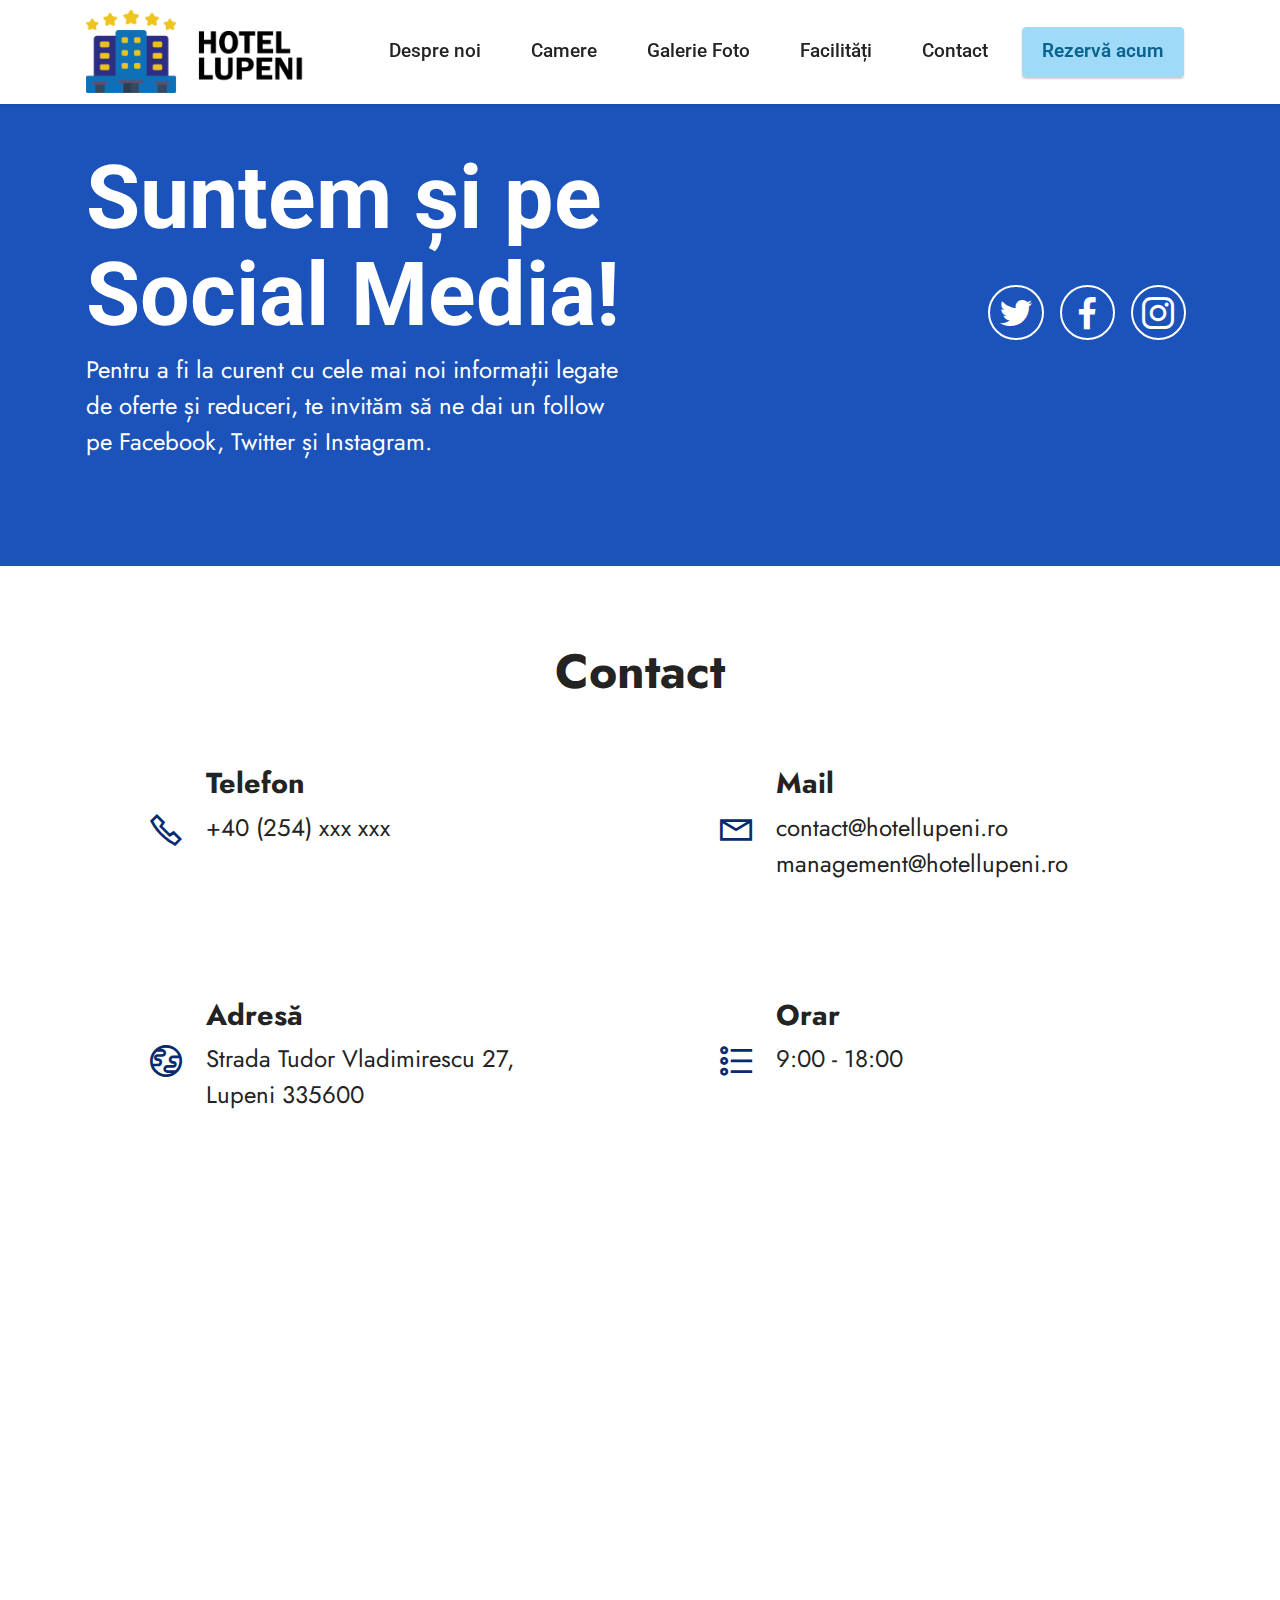
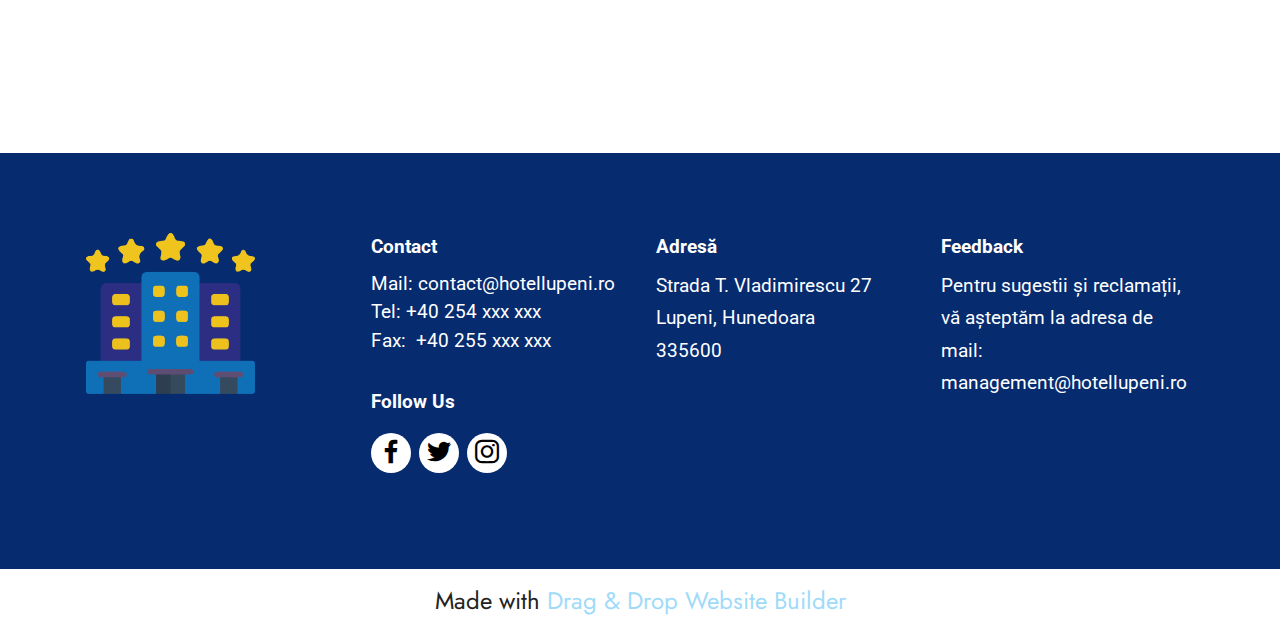
==== page1.html @ 16345720 "Hotel Lupeni" ====
<!DOCTYPE html>
<html  >
<head>
  <!-- Site made with Mobirise Website Builder v5.7.4, https://mobirise.com -->
  <meta charset="UTF-8">
  <meta http-equiv="X-UA-Compatible" content="IE=edge">
  <meta name="generator" content="Mobirise v5.7.4, mobirise.com">
  <meta name="viewport" content="width=device-width, initial-scale=1, minimum-scale=1">
  <link rel="shortcut icon" href="assets/images/logo-nav-532x198.png" type="image/x-icon">
  <meta name="description" content="">
  
  
  <title>Contact</title>
  <link rel="stylesheet" href="assets/web/assets/mobirise-icons2/mobirise2.css">
  <link rel="stylesheet" href="assets/bootstrap/css/bootstrap.min.css">
  <link rel="stylesheet" href="assets/bootstrap/css/bootstrap-grid.min.css">
  <link rel="stylesheet" href="assets/bootstrap/css/bootstrap-reboot.min.css">
  <link rel="stylesheet" href="assets/socicon/css/styles.css">
  <link rel="stylesheet" href="assets/dropdown/css/style.css">
  <link rel="stylesheet" href="assets/theme/css/style.css">
  <link rel="preload" href="https://fonts.googleapis.com/css?family=Roboto:100,100i,300,300i,400,400i,500,500i,700,700i,900,900i&display=swap" as="style" onload="this.onload=null;this.rel='stylesheet'">
  <noscript><link rel="stylesheet" href="https://fonts.googleapis.com/css?family=Roboto:100,100i,300,300i,400,400i,500,500i,700,700i,900,900i&display=swap"></noscript>
  <link rel="preload" href="https://fonts.googleapis.com/css?family=Jost:100,200,300,400,500,600,700,800,900,100i,200i,300i,400i,500i,600i,700i,800i,900i&display=swap" as="style" onload="this.onload=null;this.rel='stylesheet'">
  <noscript><link rel="stylesheet" href="https://fonts.googleapis.com/css?family=Jost:100,200,300,400,500,600,700,800,900,100i,200i,300i,400i,500i,600i,700i,800i,900i&display=swap"></noscript>
  <link rel="preload" as="style" href="assets/mobirise/css/mbr-additional.css"><link rel="stylesheet" href="assets/mobirise/css/mbr-additional.css" type="text/css">

  
  
  
</head>
<body>
  
  <section data-bs-version="5.1" class="menu menu2 cid-tsA7RsYovP" once="menu" id="menu2-1">
    
    <nav class="navbar navbar-dropdown navbar-fixed-top navbar-expand-lg">
        <div class="container">
            <div class="navbar-brand">
                <span class="navbar-logo">
                    <a href="index.html">
                        <img src="assets/images/logo-nav-532x198.png" alt="Logo Hotel Phoenix" style="height: 5.2rem;">
                    </a>
                </span>
                
            </div>
            <button class="navbar-toggler" type="button" data-toggle="collapse" data-bs-toggle="collapse" data-target="#navbarSupportedContent" data-bs-target="#navbarSupportedContent" aria-controls="navbarNavAltMarkup" aria-expanded="false" aria-label="Toggle navigation">
                <div class="hamburger">
                    <span></span>
                    <span></span>
                    <span></span>
                    <span></span>
                </div>
            </button>
            <div class="collapse navbar-collapse" id="navbarSupportedContent">
                <ul class="navbar-nav nav-dropdown" data-app-modern-menu="true"><li class="nav-item"><a class="nav-link link text-black text-primary display-4" href="page3.html">Despre noi</a></li><li class="nav-item"><a class="nav-link link text-black text-primary display-4" href="page2.html">Camere</a></li>
                    <li class="nav-item"><a class="nav-link link text-black text-primary display-4" href="page5.html">Galerie Foto</a></li><li class="nav-item"><a class="nav-link link text-black text-primary display-4" href="page4.html">Facilități</a></li>
                    <li class="nav-item"><a class="nav-link link text-black text-primary display-4" href="page1.html">Contact</a>
                    </li></ul>
                
                <div class="navbar-buttons mbr-section-btn"><a class="btn btn-primary display-4" href="https://mobiri.se">Rezervă acum</a></div>
            </div>
        </div>
    </nav>
</section>

<section data-bs-version="5.1" class="contacts4 cid-tsEct72moe" id="contacts4-v">

    

    
    

    <div class="container">
        <div class="row align-items-center justify-content-center">
            <div class="text-content col-12 col-md-6">
                <h2 class="mbr-section-title mbr-fonts-style display-1"><strong>Suntem și pe Social Media!</strong></h2>
                <p class="mbr-text mbr-fonts-style display-7">Pentru a fi la curent cu cele mai noi informații legate de oferte și reduceri, te invităm să ne dai un follow pe Facebook, Twitter și Instagram.<br></p>
            </div>
            <div class="icons d-flex align-items-center col-12 col-md-6 justify-content-end mt-md-0 mt-2 flex-wrap">
                <a href="https://twitter.com" target="_blank">
                    <span class="mbr-iconfont mbr-iconfont-social socicon-twitter socicon"></span>
                </a>
                <a href="https://www.facebook.com" target="_blank">
                    <span class="mbr-iconfont mbr-iconfont-social socicon-facebook socicon"></span>
                </a>
                <a href="https://www.youtube.com" target="_blank">
                    <span class="mbr-iconfont mbr-iconfont-social socicon-instagram socicon"></span>
                </a>
                
                
                
                
                
                
                
            </div>
        </div>
    </div>
    
</section>

<section data-bs-version="5.1" class="contacts2 cid-tsEcsVqYXH" id="contacts2-u">
    <!---->
    

    
    
    <div class="container">
        <div class="mbr-section-head">
            <h3 class="mbr-section-title mbr-fonts-style align-center mb-0 display-2">
                <strong>Contact</strong></h3>
            
        </div>
        <div class="row justify-content-center mt-4">
            <div class="card col-12 col-md-6">
                <div class="card-wrapper">
                    <div class="image-wrapper">
                        <span class="mbr-iconfont mobi-mbri-phone mobi-mbri" style="color: rgb(6, 43, 111); fill: rgb(6, 43, 111);"></span>
                    </div>
                    <div class="text-wrapper">
                        <h6 class="card-title mbr-fonts-style mb-1 display-5"><strong>Telefon&nbsp;</strong></h6>
                        <p class="mbr-text mbr-fonts-style display-7"><a href="tel:+40700000000" class="text-black">+40&nbsp;(254) xxx xxx</a></p>
                    </div>
                </div>
            </div>
            <div class="card col-12 col-md-6">
                <div class="card-wrapper">
                    <div class="image-wrapper">
                        <span class="mbr-iconfont mobi-mbri-letter mobi-mbri" style="color: rgb(6, 43, 111); fill: rgb(6, 43, 111);"></span>
                    </div>
                    <div class="text-wrapper">
                        <h6 class="card-title mbr-fonts-style mb-1 display-5"><strong>Mail</strong></h6>
                        <p class="mbr-text mbr-fonts-style display-7"><a href="mailto:contact@hotellupeni.ro" class="text-black">contact@hotellupeni.ro</a><br><a href="mailto:management@hotellupeni.ro" class="text-black">management@hotellupeni.ro</a></p>
                    </div>
                </div>
            </div>
            <div class="card col-12 col-md-6">
                <div class="card-wrapper">
                    <div class="image-wrapper">
                        <span class="mbr-iconfont mobi-mbri-globe mobi-mbri" style="color: rgb(6, 43, 111); fill: rgb(6, 43, 111);"></span>
                    </div>
                    <div class="text-wrapper">
                        <h6 class="card-title mbr-fonts-style mb-1 display-5">
                            <strong>Adresă</strong></h6>
                        <p class="mbr-text mbr-fonts-style display-7">
                            Strada Tudor Vladimirescu 27, Lupeni 335600
                        </p>
                    </div>
                </div>
            </div>
            <div class="card col-12 col-md-6">
                <div class="card-wrapper">
                    <div class="image-wrapper">
                        <span class="mbr-iconfont mobi-mbri-bulleted-list mobi-mbri" style="color: rgb(6, 43, 111); fill: rgb(6, 43, 111);"></span>
                    </div>
                    <div class="text-wrapper">
                        <h6 class="card-title mbr-fonts-style mb-1 display-5"><strong>Orar</strong></h6>
                        <p class="mbr-text mbr-fonts-style display-7">
                            9:00 - 18:00
                        </p>
                    </div>
                </div>
            </div>
        </div>
    </div>
</section>

<section data-bs-version="5.1" class="map2 cid-tsEcrv2KDG" id="map2-t">
    

    
    
    <div>
        
        <div class="google-map"><iframe frameborder="0" style="border:0" src="https://www.google.com/maps/embed/v1/place?key=AIzaSyCZI5F_k6S1k46ujh0SNrapM89f7mJxd30&amp;q=Strada Tudor Vladimirescu 27, Lupeni 335600" allowfullscreen=""></iframe></div>
    </div>
</section>

<section data-bs-version="5.1" class="footer4 cid-tsDhYgXYJ7" once="footers" id="footer4-b">

    

    
    
    <div class="container">
        <div class="row mbr-white">
            <div class="col-6 col-lg-3">
                <div class="media-wrap col-md-8 col-12">
                    <a href="https://mobiri.se/">
                        <img src="assets/images/logo-footer-596x569.png" alt="Mobirise Website Builder">
                    </a>
                </div>
            </div>
            <div class="col-12 col-md-6 col-lg-3">
                <h5 class="mbr-section-subtitle mbr-fonts-style mb-2 display-4"><strong>Contact</strong></h5>
                <p class="mbr-text mbr-fonts-style mb-4 display-4">Mail: contact@hotellupeni.ro<br>Tel: +40 254 xxx xxx<br>Fax:&nbsp; +40 255 xxx xxx&nbsp;</p>
                <h5 class="mbr-section-subtitle mbr-fonts-style mb-3 display-4">
                    <strong>Follow Us</strong>
                </h5>
                <div class="social-row display-7">
                    <div class="soc-item">
                        <a href="https://facebook.com" target="_blank">
                            <span class="mbr-iconfont socicon-facebook socicon"></span>
                        </a>
                    </div>
                    <div class="soc-item">
                        <a href="https://twitter.com" target="_blank">
                            <span class="mbr-iconfont socicon-twitter socicon"></span>
                        </a>
                    </div>
                    <div class="soc-item">
                        <a href="https://instagram.com" target="_blank">
                            <span class="mbr-iconfont socicon-instagram socicon"></span>
                        </a>
                    </div>
                    
                </div>
            </div>
            <div class="col-12 col-md-6 col-lg-3">
                <h5 class="mbr-section-subtitle mbr-fonts-style mb-2 display-4"><strong>Adresă</strong></h5>
                <ul class="list mbr-fonts-style display-4">
                    <li class="mbr-text item-wrap">Strada T. Vladimirescu 27</li><li class="mbr-text item-wrap">Lupeni, Hunedoara</li><li class="mbr-text item-wrap">335600</li>
                </ul>
            </div>
            <div class="col-12 col-md-6 col-lg-3">
                <h5 class="mbr-section-subtitle mbr-fonts-style mb-2 display-4"><strong>Feedback</strong></h5>
                <ul class="list mbr-fonts-style display-4">
                    <li class="mbr-text item-wrap">Pentru sugestii și reclamații, vă așteptăm la adresa de mail:</li><li class="mbr-text item-wrap">management@hotellupeni.ro&nbsp;</li>
                </ul>
            </div>
            
        </div>
    </div>
</section><section class="display-7" style="padding: 0;align-items: center;justify-content: center;flex-wrap: wrap;    align-content: center;display: flex;position: relative;height: 4rem;"><a href="https://mobiri.se/2928637" style="flex: 1 1;height: 4rem;position: absolute;width: 100%;z-index: 1;"><img alt="" style="height: 4rem;" src="[data-uri]"></a><p style="margin: 0;text-align: center;" class="display-7">Made with &#8204;</p><a style="z-index:1" href="https://mobirise.com/drag-drop-website-builder.html">Drag & Drop Website Builder</a></section><script src="assets/bootstrap/js/bootstrap.bundle.min.js"></script>  <script src="assets/smoothscroll/smooth-scroll.js"></script>  <script src="assets/ytplayer/index.js"></script>  <script src="assets/sociallikes/social-likes.js"></script>  <script src="assets/dropdown/js/navbar-dropdown.js"></script>  <script src="assets/theme/js/script.js"></script>  
  
  
</body>
</html>
---- assets/web/assets/mobirise-icons2/mobirise2.css ----
@font-face {
  font-family: 'Moririse2';
  font-display: swap;
  src:  url('mobirise2.eot?f2bix4');
  src:  url('mobirise2.eot?f2bix4#iefix') format('embedded-opentype'),
    url('mobirise2.ttf?f2bix4') format('truetype'),
    url('mobirise2.woff?f2bix4') format('woff'),
    url('mobirise2.svg?f2bix4#mobirise2') format('svg');
  font-weight: normal;
  font-style: normal;
}

[class^="mobi-"], [class*=" mobi-"] {
  /* use !important to prevent issues with browser extensions that change fonts */
  font-family: 'Moririse2' !important;
  speak: none;
  font-style: normal;
  font-weight: normal;
  font-variant: normal;
  text-transform: none;
  line-height: 1;

  /* Better Font Rendering =========== */
  -webkit-font-smoothing: antialiased;
  -moz-osx-font-smoothing: grayscale;
}

.mobi-mbri-add-submenu:before {
  content: "\e900";
}
.mobi-mbri-alert:before {
  content: "\e901";
}
.mobi-mbri-align-center:before {
  content: "\e902";
}
.mobi-mbri-align-justify:before {
  content: "\e903";
}
.mobi-mbri-align-left:before {
  content: "\e904";
}
.mobi-mbri-align-right:before {
  content: "\e905";
}
.mobi-mbri-android:before {
  content: "\e906";
}
.mobi-mbri-apple:before {
  content: "\e907";
}
.mobi-mbri-arrow-down:before {
  content: "\e908";
}
.mobi-mbri-arrow-next:before {
  content: "\e909";
}
.mobi-mbri-arrow-prev:before {
  content: "\e90a";
}
.mobi-mbri-arrow-up:before {
  content: "\e90b";
}
.mobi-mbri-bold:before {
  content: "\e90c";
}
.mobi-mbri-bookmark:before {
  content: "\e90d";
}
.mobi-mbri-bootstrap:before {
  content: "\e90e";
}
.mobi-mbri-briefcase:before {
  content: "\e90f";
}
.mobi-mbri-browse:before {
  content: "\e910";
}
.mobi-mbri-bulleted-list:before {
  content: "\e911";
}
.mobi-mbri-calendar:before {
  content: "\e912";
}
.mobi-mbri-camera:before {
  content: "\e913";
}
.mobi-mbri-cart-add:before {
  content: "\e914";
}
.mobi-mbri-cart-full:before {
  content: "\e915";
}
.mobi-mbri-cash:before {
  content: "\e916";
}
.mobi-mbri-change-style:before {
  content: "\e917";
}
.mobi-mbri-chat:before {
  content: "\e918";
}
.mobi-mbri-clock:before {
  content: "\e919";
}
.mobi-mbri-close:before {
  content: "\e91a";
}
.mobi-mbri-cloud:before {
  content: "\e91b";
}
.mobi-mbri-code:before {
  content: "\e91c";
}
.mobi-mbri-contact-form:before {
  content: "\e91d";
}
.mobi-mbri-credit-card:before {
  content: "\e91e";
}
.mobi-mbri-cursor-click:before {
  content: "\e91f";
}
.mobi-mbri-cust-feedback:before {
  content: "\e920";
}
.mobi-mbri-database:before {
  content: "\e921";
}
.mobi-mbri-delivery:before {
  content: "\e922";
}
.mobi-mbri-desktop:before {
  content: "\e923";
}
.mobi-mbri-devices:before {
  content: "\e924";
}
.mobi-mbri-down:before {
  content: "\e925";
}
.mobi-mbri-download-2:before {
  content: "\e926";
}
.mobi-mbri-download:before {
  content: "\e927";
}
.mobi-mbri-drag-n-drop-2:before {
  content: "\e928";
}
.mobi-mbri-drag-n-drop:before {
  content: "\e929";
}
.mobi-mbri-edit-2:before {
  content: "\e92a";
}
.mobi-mbri-edit:before {
  content: "\e92b";
}
.mobi-mbri-error:before {
  content: "\e92c";
}
.mobi-mbri-extension:before {
  content: "\e92d";
}
.mobi-mbri-features:before {
  content: "\e92e";
}
.mobi-mbri-file:before {
  content: "\e92f";
}
.mobi-mbri-flag:before {
  content: "\e930";
}
.mobi-mbri-folder:before {
  content: "\e931";
}
.mobi-mbri-gift:before {
  content: "\e932";
}
.mobi-mbri-github:before {
  content: "\e933";
}
.mobi-mbri-globe-2:before {
  content: "\e934";
}
.mobi-mbri-globe:before {
  content: "\e935";
}
.mobi-mbri-growing-chart:before {
  content: "\e936";
}
.mobi-mbri-hearth:before {
  content: "\e937";
}
.mobi-mbri-help:before {
  content: "\e938";
}
.mobi-mbri-home:before {
  content: "\e939";
}
.mobi-mbri-hot-cup:before {
  content: "\e93a";
}
.mobi-mbri-idea:before {
  content: "\e93b";
}
.mobi-mbri-image-gallery:before {
  content: "\e93c";
}
.mobi-mbri-image-slider:before {
  content: "\e93d";
}
.mobi-mbri-info:before {
  content: "\e93e";
}
.mobi-mbri-italic:before {
  content: "\e93f";
}
.mobi-mbri-key:before {
  content: "\e940";
}
.mobi-mbri-laptop:before {
  content: "\e941";
}
.mobi-mbri-layers:before {
  content: "\e942";
}
.mobi-mbri-left-right:before {
  content: "\e943";
}
.mobi-mbri-left:before {
  content: "\e944";
}
.mobi-mbri-letter:before {
  content: "\e945";
}
.mobi-mbri-like:before {
  content: "\e946";
}
.mobi-mbri-link:before {
  content: "\e947";
}
.mobi-mbri-lock:before {
  content: "\e948";
}
.mobi-mbri-login:before {
  content: "\e949";
}
.mobi-mbri-logout:before {
  content: "\e94a";
}
.mobi-mbri-magic-stick:before {
  content: "\e94b";
}
.mobi-mbri-map-pin:before {
  content: "\e94c";
}
.mobi-mbri-menu:before {
  content: "\e94d";
}
.mobi-mbri-mobile-2:before {
  content: "\e94e";
}
.mobi-mbri-mobile-horizontal:before {
  content: "\e94f";
}
.mobi-mbri-mobile:before {
  content: "\e950";
}
.mobi-mbri-mobirise:before {
  content: "\e951";
}
.mobi-mbri-more-horizontal:before {
  content: "\e952";
}
.mobi-mbri-more-vertical:before {
  content: "\e953";
}
.mobi-mbri-music:before {
  content: "\e954";
}
.mobi-mbri-new-file:before {
  content: "\e955";
}
.mobi-mbri-numbered-list:before {
  content: "\e956";
}
.mobi-mbri-opened-folder:before {
  content: "\e957";
}
.mobi-mbri-pages:before {
  content: "\e958";
}
.mobi-mbri-paper-plane:before {
  content: "\e959";
}
.mobi-mbri-paperclip:before {
  content: "\e95a";
}
.mobi-mbri-phone:before {
  content: "\e95b";
}
.mobi-mbri-photo:before {
  content: "\e95c";
}
.mobi-mbri-photos:before {
  content: "\e95d";
}
.mobi-mbri-pin:before {
  content: "\e95e";
}
.mobi-mbri-play:before {
  content: "\e95f";
}
.mobi-mbri-plus:before {
  content: "\e960";
}
.mobi-mbri-preview:before {
  content: "\e961";
}
.mobi-mbri-print:before {
  content: "\e962";
}
.mobi-mbri-protect:before {
  content: "\e963";
}
.mobi-mbri-question:before {
  content: "\e964";
}
.mobi-mbri-quote-left:before {
  content: "\e965";
}
.mobi-mbri-quote-right:before {
  content: "\e966";
}
.mobi-mbri-redo:before {
  content: "\e967";
}
.mobi-mbri-refresh:before {
  content: "\e968";
}
.mobi-mbri-responsive-2:before {
  content: "\e969";
}
.mobi-mbri-responsive:before {
  content: "\e96a";
}
.mobi-mbri-right:before {
  content: "\e96b";
}
.mobi-mbri-rocket:before {
  content: "\e96c";
}
.mobi-mbri-sad-face:before {
  content: "\e96d";
}
.mobi-mbri-sale:before {
  content: "\e96e";
}
.mobi-mbri-save:before {
  content: "\e96f";
}
.mobi-mbri-search:before {
  content: "\e970";
}
.mobi-mbri-setting-2:before {
  content: "\e971";
}
.mobi-mbri-setting-3:before {
  content: "\e972";
}
.mobi-mbri-setting:before {
  content: "\e973";
}
.mobi-mbri-share:before {
  content: "\e974";
}
.mobi-mbri-shopping-bag:before {
  content: "\e975";
}
.mobi-mbri-shopping-basket:before {
  content: "\e976";
}
.mobi-mbri-shopping-cart:before {
  content: "\e977";
}
.mobi-mbri-sites:before {
  content: "\e978";
}
.mobi-mbri-smile-face:before {
  content: "\e979";
}
.mobi-mbri-speed:before {
  content: "\e97a";
}
.mobi-mbri-star:before {
  content: "\e97b";
}
.mobi-mbri-success:before {
  content: "\e97c";
}
.mobi-mbri-sun:before {
  content: "\e97d";
}
.mobi-mbri-sun2:before {
  content: "\e97e";
}
.mobi-mbri-tablet-vertical:before {
  content: "\e97f";
}
.mobi-mbri-tablet:before {
  content: "\e980";
}
.mobi-mbri-target:before {
  content: "\e981";
}
.mobi-mbri-timer:before {
  content: "\e982";
}
.mobi-mbri-to-ftp:before {
  content: "\e983";
}
.mobi-mbri-to-local-drive:before {
  content: "\e984";
}
.mobi-mbri-touch-swipe:before {
  content: "\e985";
}
.mobi-mbri-touch:before {
  content: "\e986";
}
.mobi-mbri-trash:before {
  content: "\e987";
}
.mobi-mbri-underline:before {
  content: "\e988";
}
.mobi-mbri-undo:before {
  content: "\e989";
}
.mobi-mbri-unlink:before {
  content: "\e98a";
}
.mobi-mbri-unlock:before {
  content: "\e98b";
}
.mobi-mbri-up-down:before {
  content: "\e98c";
}
.mobi-mbri-up:before {
  content: "\e98d";
}
.mobi-mbri-update:before {
  content: "\e98e";
}
.mobi-mbri-upload-2:before {
  content: "\e98f";
}
.mobi-mbri-upload:before {
  content: "\e990";
}
.mobi-mbri-user-2:before {
  content: "\e991";
}
.mobi-mbri-user:before {
  content: "\e992";
}
.mobi-mbri-users:before {
  content: "\e993";
}
.mobi-mbri-video-play:before {
  content: "\e994";
}
.mobi-mbri-video:before {
  content: "\e995";
}
.mobi-mbri-watch:before {
  content: "\e996";
}
.mobi-mbri-website-theme-2:before {
  content: "\e997";
}
.mobi-mbri-website-theme:before {
  content: "\e998";
}
.mobi-mbri-wifi:before {
  content: "\e999";
}
.mobi-mbri-windows:before {
  content: "\e99a";
}
.mobi-mbri-zoom-in:before {
  content: "\e99b";
}
.mobi-mbri-zoom-out:before {
  content: "\e99c";
}
---- assets/socicon/css/styles.css ----
@charset "UTF-8";

@font-face {
  font-family: 'Socicon';
  src:  url('../fonts/socicon.eot');
  src:  url('../fonts/socicon.eot?#iefix') format('embedded-opentype'),
    url('../fonts/socicon.woff2') format('woff2'),
    url('../fonts/socicon.ttf') format('truetype'),
    url('../fonts/socicon.woff') format('woff'),
    url('../fonts/socicon.svg#socicon') format('svg');
  font-weight: normal;
  font-style: normal;
  font-display: swap;
}

[data-icon]:before {
  font-family: "socicon" !important;
  content: attr(data-icon);
  font-style: normal !important;
  font-weight: normal !important;
  font-variant: normal !important;
  text-transform: none !important;
  speak: none;
  line-height: 1;
  -webkit-font-smoothing: antialiased;
  -moz-osx-font-smoothing: grayscale;
}

[class^="socicon-"], [class*=" socicon-"] {
  /* use !important to prevent issues with browser extensions that change fonts */
  font-family: 'Socicon' !important;
  speak: none;
  font-style: normal;
  font-weight: normal;
  font-variant: normal;
  text-transform: none;
  line-height: 1;

  /* Better Font Rendering =========== */
  -webkit-font-smoothing: antialiased;
  -moz-osx-font-smoothing: grayscale;
}

.socicon-eitaa:before {
  content: "\e97c";
}
.socicon-soroush:before {
  content: "\e97d";
}
.socicon-bale:before {
  content: "\e97e";
}
.socicon-zazzle:before {
  content: "\e97b";
}
.socicon-society6:before {
  content: "\e97a";
}
.socicon-redbubble:before {
  content: "\e979";
}
.socicon-avvo:before {
  content: "\e978";
}
.socicon-stitcher:before {
  content: "\e977";
}
.socicon-googlehangouts:before {
  content: "\e974";
}
.socicon-dlive:before {
  content: "\e975";
}
.socicon-vsco:before {
  content: "\e976";
}
.socicon-flipboard:before {
  content: "\e973";
}
.socicon-ubuntu:before {
  content: "\e958";
}
.socicon-artstation:before {
  content: "\e959";
}
.socicon-invision:before {
  content: "\e95a";
}
.socicon-torial:before {
  content: "\e95b";
}
.socicon-collectorz:before {
  content: "\e95c";
}
.socicon-seenthis:before {
  content: "\e95d";
}
.socicon-googleplaymusic:before {
  content: "\e95e";
}
.socicon-debian:before {
  content: "\e95f";
}
.socicon-filmfreeway:before {
  content: "\e960";
}
.socicon-gnome:before {
  content: "\e961";
}
.socicon-itchio:before {
  content: "\e962";
}
.socicon-jamendo:before {
  content: "\e963";
}
.socicon-mix:before {
  content: "\e964";
}
.socicon-sharepoint:before {
  content: "\e965";
}
.socicon-tinder:before {
  content: "\e966";
}
.socicon-windguru:before {
  content: "\e967";
}
.socicon-cdbaby:before {
  content: "\e968";
}
.socicon-elementaryos:before {
  content: "\e969";
}
.socicon-stage32:before {
  content: "\e96a";
}
.socicon-tiktok:before {
  content: "\e96b";
}
.socicon-gitter:before {
  content: "\e96c";
}
.socicon-letterboxd:before {
  content: "\e96d";
}
.socicon-threema:before {
  content: "\e96e";
}
.socicon-splice:before {
  content: "\e96f";
}
.socicon-metapop:before {
  content: "\e970";
}
.socicon-naver:before {
  content: "\e971";
}
.socicon-remote:before {
  content: "\e972";
}
.socicon-internet:before {
  content: "\e957";
}
.socicon-moddb:before {
  content: "\e94b";
}
.socicon-indiedb:before {
  content: "\e94c";
}
.socicon-traxsource:before {
  content: "\e94d";
}
.socicon-gamefor:before {
  content: "\e94e";
}
.socicon-pixiv:before {
  content: "\e94f";
}
.socicon-myanimelist:before {
  content: "\e950";
}
.socicon-blackberry:before {
  content: "\e951";
}
.socicon-wickr:before {
  content: "\e952";
}
.socicon-spip:before {
  content: "\e953";
}
.socicon-napster:before {
  content: "\e954";
}
.socicon-beatport:before {
  content: "\e955";
}
.socicon-hackerone:before {
  content: "\e956";
}
.socicon-hackernews:before {
  content: "\e946";
}
.socicon-smashwords:before {
  content: "\e947";
}
.socicon-kobo:before {
  content: "\e948";
}
.socicon-bookbub:before {
  content: "\e949";
}
.socicon-mailru:before {
  content: "\e94a";
}
.socicon-gitlab:before {
  content: "\e945";
}
.socicon-instructables:before {
  content: "\e944";
}
.socicon-portfolio:before {
  content: "\e943";
}
.socicon-codered:before {
  content: "\e940";
}
.socicon-origin:before {
  content: "\e941";
}
.socicon-nextdoor:before {
  content: "\e942";
}
.socicon-udemy:before {
  content: "\e93f";
}
.socicon-livemaster:before {
  content: "\e93e";
}
.socicon-crunchbase:before {
  content: "\e93b";
}
.socicon-homefy:before {
  content: "\e93c";
}
.socicon-calendly:before {
  content: "\e93d";
}
.socicon-realtor:before {
  content: "\e90f";
}
.socicon-tidal:before {
  content: "\e910";
}
.socicon-qobuz:before {
  content: "\e911";
}
.socicon-natgeo:before {
  content: "\e912";
}
.socicon-mastodon:before {
  content: "\e913";
}
.socicon-unsplash:before {
  content: "\e914";
}
.socicon-homeadvisor:before {
  content: "\e915";
}
.socicon-angieslist:before {
  content: "\e916";
}
.socicon-codepen:before {
  content: "\e917";
}
.socicon-slack:before {
  content: "\e918";
}
.socicon-openaigym:before {
  content: "\e919";
}
.socicon-logmein:before {
  content: "\e91a";
}
.socicon-fiverr:before {
  content: "\e91b";
}
.socicon-gotomeeting:before {
  content: "\e91c";
}
.socicon-aliexpress:before {
  content: "\e91d";
}
.socicon-guru:before {
  content: "\e91e";
}
.socicon-appstore:before {
  content: "\e91f";
}
.socicon-homes:before {
  content: "\e920";
}
.socicon-zoom:before {
  content: "\e921";
}
.socicon-alibaba:before {
  content: "\e922";
}
.socicon-craigslist:before {
  content: "\e923";
}
.socicon-wix:before {
  content: "\e924";
}
.socicon-redfin:before {
  content: "\e925";
}
.socicon-googlecalendar:before {
  content: "\e926";
}
.socicon-shopify:before {
  content: "\e927";
}
.socicon-freelancer:before {
  content: "\e928";
}
.socicon-seedrs:before {
  content: "\e929";
}
.socicon-bing:before {
  content: "\e92a";
}
.socicon-doodle:before {
  content: "\e92b";
}
.socicon-bonanza:before {
  content: "\e92c";
}
.socicon-squarespace:before {
  content: "\e92d";
}
.socicon-toptal:before {
  content: "\e92e";
}
.socicon-gust:before {
  content: "\e92f";
}
.socicon-ask:before {
  content: "\e930";
}
.socicon-trulia:before {
  content: "\e931";
}
.socicon-loomly:before {
  content: "\e932";
}
.socicon-ghost:before {
  content: "\e933";
}
.socicon-upwork:before {
  content: "\e934";
}
.socicon-fundable:before {
  content: "\e935";
}
.socicon-booking:before {
  content: "\e936";
}
.socicon-googlemaps:before {
  content: "\e937";
}
.socicon-zillow:before {
  content: "\e938";
}
.socicon-niconico:before {
  content: "\e939";
}
.socicon-toneden:before {
  content: "\e93a";
}
.socicon-augment:before {
  content: "\e908";
}
.socicon-bitbucket:before {
  content: "\e909";
}
.socicon-fyuse:before {
  content: "\e90a";
}
.socicon-yt-gaming:before {
  content: "\e90b";
}
.socicon-sketchfab:before {
  content: "\e90c";
}
.socicon-mobcrush:before {
  content: "\e90d";
}
.socicon-microsoft:before {
  content: "\e90e";
}
.socicon-pandora:before {
  content: "\e907";
}
.socicon-messenger:before {
  content: "\e906";
}
.socicon-gamewisp:before {
  content: "\e905";
}
.socicon-bloglovin:before {
  content: "\e904";
}
.socicon-tunein:before {
  content: "\e903";
}
.socicon-gamejolt:before {
  content: "\e901";
}
.socicon-trello:before {
  content: "\e902";
}
.socicon-spreadshirt:before {
  content: "\e900";
}
.socicon-500px:before {
  content: "\e000";
}
.socicon-8tracks:before {
  content: "\e001";
}
.socicon-airbnb:before {
  content: "\e002";
}
.socicon-alliance:before {
  content: "\e003";
}
.socicon-amazon:before {
  content: "\e004";
}
.socicon-amplement:before {
  content: "\e005";
}
.socicon-android:before {
  content: "\e006";
}
.socicon-angellist:before {
  content: "\e007";
}
.socicon-apple:before {
  content: "\e008";
}
.socicon-appnet:before {
  content: "\e009";
}
.socicon-baidu:before {
  content: "\e00a";
}
.socicon-bandcamp:before {
  content: "\e00b";
}
.socicon-battlenet:before {
  content: "\e00c";
}
.socicon-mixer:before {
  content: "\e00d";
}
.socicon-bebee:before {
  content: "\e00e";
}
.socicon-bebo:before {
  content: "\e00f";
}
.socicon-behance:before {
  content: "\e010";
}
.socicon-blizzard:before {
  content: "\e011";
}
.socicon-blogger:before {
  content: "\e012";
}
.socicon-buffer:before {
  content: "\e013";
}
.socicon-chrome:before {
  content: "\e014";
}
.socicon-coderwall:before {
  content: "\e015";
}
.socicon-curse:before {
  content: "\e016";
}
.socicon-dailymotion:before {
  content: "\e017";
}
.socicon-deezer:before {
  content: "\e018";
}
.socicon-delicious:before {
  content: "\e019";
}
.socicon-deviantart:before {
  content: "\e01a";
}
.socicon-diablo:before {
  content: "\e01b";
}
.socicon-digg:before {
  content: "\e01c";
}
.socicon-discord:before {
  content: "\e01d";
}
.socicon-disqus:before {
  content: "\e01e";
}
.socicon-douban:before {
  content: "\e01f";
}
.socicon-draugiem:before {
  content: "\e020";
}
.socicon-dribbble:before {
  content: "\e021";
}
.socicon-drupal:before {
  content: "\e022";
}
.socicon-ebay:before {
  content: "\e023";
}
.socicon-ello:before {
  content: "\e024";
}
.socicon-endomodo:before {
  content: "\e025";
}
.socicon-envato:before {
  content: "\e026";
}
.socicon-etsy:before {
  content: "\e027";
}
.socicon-facebook:before {
  content: "\e028";
}
.socicon-feedburner:before {
  content: "\e029";
}
.socicon-filmweb:before {
  content: "\e02a";
}
.socicon-firefox:before {
  content: "\e02b";
}
.socicon-flattr:before {
  content: "\e02c";
}
.socicon-flickr:before {
  content: "\e02d";
}
.socicon-formulr:before {
  content: "\e02e";
}
.socicon-forrst:before {
  content: "\e02f";
}
.socicon-foursquare:before {
  content: "\e030";
}
.socicon-friendfeed:before {
  content: "\e031";
}
.socicon-github:before {
  content: "\e032";
}
.socicon-goodreads:before {
  content: "\e033";
}
.socicon-google:before {
  content: "\e034";
}
.socicon-googlescholar:before {
  content: "\e035";
}
.socicon-googlegroups:before {
  content: "\e036";
}
.socicon-googlephotos:before {
  content: "\e037";
}
.socicon-googleplus:before {
  content: "\e038";
}
.socicon-grooveshark:before {
  content: "\e039";
}
.socicon-hackerrank:before {
  content: "\e03a";
}
.socicon-hearthstone:before {
  content: "\e03b";
}
.socicon-hellocoton:before {
  content: "\e03c";
}
.socicon-heroes:before {
  content: "\e03d";
}
.socicon-smashcast:before {
  content: "\e03e";
}
.socicon-horde:before {
  content: "\e03f";
}
.socicon-houzz:before {
  content: "\e040";
}
.socicon-icq:before {
  content: "\e041";
}
.socicon-identica:before {
  content: "\e042";
}
.socicon-imdb:before {
  content: "\e043";
}
.socicon-instagram:before {
  content: "\e044";
}
.socicon-issuu:before {
  content: "\e045";
}
.socicon-istock:before {
  content: "\e046";
}
.socicon-itunes:before {
  content: "\e047";
}
.socicon-keybase:before {
  content: "\e048";
}
.socicon-lanyrd:before {
  content: "\e049";
}
.socicon-lastfm:before {
  content: "\e04a";
}
.socicon-line:before {
  content: "\e04b";
}
.socicon-linkedin:before {
  content: "\e04c";
}
.socicon-livejournal:before {
  content: "\e04d";
}
.socicon-lyft:before {
  content: "\e04e";
}
.socicon-macos:before {
  content: "\e04f";
}
.socicon-mail:before {
  content: "\e050";
}
.socicon-medium:before {
  content: "\e051";
}
.socicon-meetup:before {
  content: "\e052";
}
.socicon-mixcloud:before {
  content: "\e053";
}
.socicon-modelmayhem:before {
  content: "\e054";
}
.socicon-mumble:before {
  content: "\e055";
}
.socicon-myspace:before {
  content: "\e056";
}
.socicon-newsvine:before {
  content: "\e057";
}
.socicon-nintendo:before {
  content: "\e058";
}
.socicon-npm:before {
  content: "\e059";
}
.socicon-odnoklassniki:before {
  content: "\e05a";
}
.socicon-openid:before {
  content: "\e05b";
}
.socicon-opera:before {
  content: "\e05c";
}
.socicon-outlook:before {
  content: "\e05d";
}
.socicon-overwatch:before {
  content: "\e05e";
}
.socicon-patreon:before {
  content: "\e05f";
}
.socicon-paypal:before {
  content: "\e060";
}
.socicon-periscope:before {
  content: "\e061";
}
.socicon-persona:before {
  content: "\e062";
}
.socicon-pinterest:before {
  content: "\e063";
}
.socicon-play:before {
  content: "\e064";
}
.socicon-player:before {
  content: "\e065";
}
.socicon-playstation:before {
  content: "\e066";
}
.socicon-pocket:before {
  content: "\e067";
}
.socicon-qq:before {
  content: "\e068";
}
.socicon-quora:before {
  content: "\e069";
}
.socicon-raidcall:before {
  content: "\e06a";
}
.socicon-ravelry:before {
  content: "\e06b";
}
.socicon-reddit:before {
  content: "\e06c";
}
.socicon-renren:before {
  content: "\e06d";
}
.socicon-researchgate:before {
  content: "\e06e";
}
.socicon-residentadvisor:before {
  content: "\e06f";
}
.socicon-reverbnation:before {
  content: "\e070";
}
.socicon-rss:before {
  content: "\e071";
}
.socicon-sharethis:before {
  content: "\e072";
}
.socicon-skype:before {
  content: "\e073";
}
.socicon-slideshare:before {
  content: "\e074";
}
.socicon-smugmug:before {
  content: "\e075";
}
.socicon-snapchat:before {
  content: "\e076";
}
.socicon-songkick:before {
  content: "\e077";
}
.socicon-soundcloud:before {
  content: "\e078";
}
.socicon-spotify:before {
  content: "\e079";
}
.socicon-stackexchange:before {
  content: "\e07a";
}
.socicon-stackoverflow:before {
  content: "\e07b";
}
.socicon-starcraft:before {
  content: "\e07c";
}
.socicon-stayfriends:before {
  content: "\e07d";
}
.socicon-steam:before {
  content: "\e07e";
}
.socicon-storehouse:before {
  content: "\e07f";
}
.socicon-strava:before {
  content: "\e080";
}
.socicon-streamjar:before {
  content: "\e081";
}
.socicon-stumbleupon:before {
  content: "\e082";
}
.socicon-swarm:before {
  content: "\e083";
}
.socicon-teamspeak:before {
  content: "\e084";
}
.socicon-teamviewer:before {
  content: "\e085";
}
.socicon-technorati:before {
  content: "\e086";
}
.socicon-telegram:before {
  content: "\e087";
}
.socicon-tripadvisor:before {
  content: "\e088";
}
.socicon-tripit:before {
  content: "\e089";
}
.socicon-triplej:before {
  content: "\e08a";
}
.socicon-tumblr:before {
  content: "\e08b";
}
.socicon-twitch:before {
  content: "\e08c";
}
.socicon-twitter:before {
  content: "\e08d";
}
.socicon-uber:before {
  content: "\e08e";
}
.socicon-ventrilo:before {
  content: "\e08f";
}
.socicon-viadeo:before {
  content: "\e090";
}
.socicon-viber:before {
  content: "\e091";
}
.socicon-viewbug:before {
  content: "\e092";
}
.socicon-vimeo:before {
  content: "\e093";
}
.socicon-vine:before {
  content: "\e094";
}
.socicon-vkontakte:before {
  content: "\e095";
}
.socicon-warcraft:before {
  content: "\e096";
}
.socicon-wechat:before {
  content: "\e097";
}
.socicon-weibo:before {
  content: "\e098";
}
.socicon-whatsapp:before {
  content: "\e099";
}
.socicon-wikipedia:before {
  content: "\e09a";
}
.socicon-windows:before {
  content: "\e09b";
}
.socicon-wordpress:before {
  content: "\e09c";
}
.socicon-wykop:before {
  content: "\e09d";
}
.socicon-xbox:before {
  content: "\e09e";
}
.socicon-xing:before {
  content: "\e09f";
}
.socicon-yahoo:before {
  content: "\e0a0";
}
.socicon-yammer:before {
  content: "\e0a1";
}
.socicon-yandex:before {
  content: "\e0a2";
}
.socicon-yelp:before {
  content: "\e0a3";
}
.socicon-younow:before {
  content: "\e0a4";
}
.socicon-youtube:before {
  content: "\e0a5";
}
.socicon-zapier:before {
  content: "\e0a6";
}
.socicon-zerply:before {
  content: "\e0a7";
}
.socicon-zomato:before {
  content: "\e0a8";
}
.socicon-zynga:before {
  content: "\e0a9";
}
---- assets/dropdown/css/style.css ----
.navbar-dropdown {
  left: 0;
  padding: 0;
  position: absolute;
  right: 0;
  top: 0;
  transition: all 0.45s ease;
  z-index: 1030;
  background: #282828; }
  .navbar-dropdown .navbar-logo {
    margin-right: 0.8rem;
    transition: margin 0.3s ease-in-out;
    vertical-align: middle; }
    .navbar-dropdown .navbar-logo img {
      height: 3.125rem;
      transition: all 0.3s ease-in-out; }
    .navbar-dropdown .navbar-logo.mbr-iconfont {
      font-size: 3.125rem;
      line-height: 3.125rem; }
  .navbar-dropdown .navbar-caption {
    font-weight: 700;
    white-space: normal;
    vertical-align: -4px;
    line-height: 3.125rem !important; }
    .navbar-dropdown .navbar-caption, .navbar-dropdown .navbar-caption:hover {
      color: inherit;
      text-decoration: none; }
  .navbar-dropdown .mbr-iconfont + .navbar-caption {
    vertical-align: -1px; }
  .navbar-dropdown.navbar-fixed-top {
    position: fixed; }
  .navbar-dropdown .navbar-brand span {
    vertical-align: -4px; }
  .navbar-dropdown.bg-color.transparent {
    background: none; }
  .navbar-dropdown.navbar-short .navbar-brand {
    padding: 0.625rem 0; }
    .navbar-dropdown.navbar-short .navbar-brand span {
      vertical-align: -1px; }
  .navbar-dropdown.navbar-short .navbar-caption {
    line-height: 2.375rem !important;
    vertical-align: -2px; }
  .navbar-dropdown.navbar-short .navbar-logo {
    margin-right: 0.5rem; }
    .navbar-dropdown.navbar-short .navbar-logo img {
      height: 2.375rem; }
    .navbar-dropdown.navbar-short .navbar-logo.mbr-iconfont {
      font-size: 2.375rem;
      line-height: 2.375rem; }
  .navbar-dropdown.navbar-short .mbr-table-cell {
    height: 3.625rem; }
  .navbar-dropdown .navbar-close {
    left: 0.6875rem;
    position: fixed;
    top: 0.75rem;
    z-index: 1000; }
  .navbar-dropdown .hamburger-icon {
    content: "";
    display: inline-block;
    vertical-align: middle;
    width: 16px;
    -webkit-box-shadow: 0 -6px 0 1px #282828,0 0 0 1px #282828,0 6px 0 1px #282828;
    -moz-box-shadow: 0 -6px 0 1px #282828,0 0 0 1px #282828,0 6px 0 1px #282828;
    box-shadow: 0 -6px 0 1px #282828,0 0 0 1px #282828,0 6px 0 1px #282828; }

.dropdown-menu .dropdown-toggle[data-toggle="dropdown-submenu"]::after {
  border-bottom: 0.35em solid transparent;
  border-left: 0.35em solid;
  border-right: 0;
  border-top: 0.35em solid transparent;
  margin-left: 0.3rem; }

.dropdown-menu .dropdown-item:focus {
  outline: 0; }

.nav-dropdown {
  font-size: 0.75rem;
  font-weight: 500;
  height: auto !important; }
  .nav-dropdown .nav-btn {
    padding-left: 1rem; }
  .nav-dropdown .link {
    margin: .667em 1.667em;
    font-weight: 500;
    padding: 0;
    transition: color .2s ease-in-out; }
    .nav-dropdown .link.dropdown-toggle {
      margin-right: 2.583em; }
      .nav-dropdown .link.dropdown-toggle::after {
        margin-left: .25rem;
        border-top: 0.35em solid;
        border-right: 0.35em solid transparent;
        border-left: 0.35em solid transparent;
        border-bottom: 0; }
      .nav-dropdown .link.dropdown-toggle[aria-expanded="true"] {
        margin: 0;
        padding: 0.667em 3.263em  0.667em 1.667em; }
  .nav-dropdown .link::after,
  .nav-dropdown .dropdown-item::after {
    color: inherit; }
  .nav-dropdown .btn {
    font-size: 0.75rem;
    font-weight: 700;
    letter-spacing: 0;
    margin-bottom: 0;
    padding-left: 1.25rem;
    padding-right: 1.25rem; }
  .nav-dropdown .dropdown-menu {
    border-radius: 0;
    border: 0;
    left: 0;
    margin: 0;
    padding-bottom: 1.25rem;
    padding-top: 1.25rem;
    position: relative; }
  .nav-dropdown .dropdown-submenu {
    margin-left: 0.125rem;
    top: 0; }
  .nav-dropdown .dropdown-item {
    font-weight: 500;
    line-height: 2;
    padding: 0.3846em 4.615em 0.3846em 1.5385em;
    position: relative;
    transition: color .2s ease-in-out, background-color .2s ease-in-out; }
    .nav-dropdown .dropdown-item::after {
      margin-top: -0.3077em;
      position: absolute;
      right: 1.1538em;
      top: 50%; }
    .nav-dropdown .dropdown-item:focus, .nav-dropdown .dropdown-item:hover {
      background: none; }

@media (max-width: 767px) {
  .nav-dropdown.navbar-toggleable-sm {
    bottom: 0;
    display: none;
    left: 0;
    overflow-x: hidden;
    position: fixed;
    top: 0;
    transform: translateX(-100%);
    -ms-transform: translateX(-100%);
    -webkit-transform: translateX(-100%);
    width: 18.75rem;
    z-index: 999; } }
.nav-dropdown.navbar-toggleable-xl {
  bottom: 0;
  display: none;
  left: 0;
  overflow-x: hidden;
  position: fixed;
  top: 0;
  transform: translateX(-100%);
  -ms-transform: translateX(-100%);
  -webkit-transform: translateX(-100%);
  width: 18.75rem;
  z-index: 999; }

.nav-dropdown-sm {
  display: block !important;
  overflow-x: hidden;
  overflow: auto;
  padding-top: 3.875rem; }
  .nav-dropdown-sm::after {
    content: "";
    display: block;
    height: 3rem;
    width: 100%; }
  .nav-dropdown-sm.collapse.in ~ .navbar-close {
    display: block !important; }
  .nav-dropdown-sm.collapsing, .nav-dropdown-sm.collapse.in {
    transform: translateX(0);
    -ms-transform: translateX(0);
    -webkit-transform: translateX(0);
    transition: all 0.25s ease-out;
    -webkit-transition: all 0.25s ease-out;
    background: #282828; }
  .nav-dropdown-sm.collapsing[aria-expanded="false"] {
    transform: translateX(-100%);
    -ms-transform: translateX(-100%);
    -webkit-transform: translateX(-100%); }
  .nav-dropdown-sm .nav-item {
    display: block;
    margin-left: 0 !important;
    padding-left: 0; }
  .nav-dropdown-sm .link,
  .nav-dropdown-sm .dropdown-item {
    border-top: 1px dotted rgba(255, 255, 255, 0.1);
    font-size: 0.8125rem;
    line-height: 1.6;
    margin: 0 !important;
    padding: 0.875rem 2.4rem 0.875rem 1.5625rem !important;
    position: relative;
    white-space: normal; }
    .nav-dropdown-sm .link:focus, .nav-dropdown-sm .link:hover,
    .nav-dropdown-sm .dropdown-item:focus,
    .nav-dropdown-sm .dropdown-item:hover {
      background: rgba(0, 0, 0, 0.2) !important;
      color: #c0a375; }
  .nav-dropdown-sm .nav-btn {
    position: relative;
    padding: 1.5625rem 1.5625rem 0 1.5625rem; }
    .nav-dropdown-sm .nav-btn::before {
      border-top: 1px dotted rgba(255, 255, 255, 0.1);
      content: "";
      left: 0;
      position: absolute;
      top: 0;
      width: 100%; }
    .nav-dropdown-sm .nav-btn + .nav-btn {
      padding-top: 0.625rem; }
      .nav-dropdown-sm .nav-btn + .nav-btn::before {
        display: none; }
  .nav-dropdown-sm .btn {
    padding: 0.625rem 0; }
  .nav-dropdown-sm .dropdown-toggle[data-toggle="dropdown-submenu"]::after {
    margin-left: .25rem;
    border-top: 0.35em solid;
    border-right: 0.35em solid transparent;
    border-left: 0.35em solid transparent;
    border-bottom: 0; }
  .nav-dropdown-sm .dropdown-toggle[data-toggle="dropdown-submenu"][aria-expanded="true"]::after {
    border-top: 0;
    border-right: 0.35em solid transparent;
    border-left: 0.35em solid transparent;
    border-bottom: 0.35em solid; }
  .nav-dropdown-sm .dropdown-menu {
    margin: 0;
    padding: 0;
    position: relative;
    top: 0;
    left: 0;
    width: 100%;
    border: 0;
    float: none;
    border-radius: 0;
    background: none; }
  .nav-dropdown-sm .dropdown-submenu {
    left: 100%;
    margin-left: 0.125rem;
    margin-top: -1.25rem;
    top: 0; }

.navbar-toggleable-sm .nav-dropdown .dropdown-menu {
  position: absolute; }

.navbar-toggleable-sm .nav-dropdown .dropdown-submenu {
  left: 100%;
  margin-left: 0.125rem;
  margin-top: -1.25rem;
  top: 0; }

.navbar-toggleable-sm.opened .nav-dropdown .dropdown-menu {
  position: relative; }

.navbar-toggleable-sm.opened .nav-dropdown .dropdown-submenu {
  left: 0;
  margin-left: 00rem;
  margin-top: 0rem;
  top: 0; }

.is-builder .nav-dropdown.collapsing {
  transition: none !important; }
---- assets/theme/css/style.css ----
@charset "UTF-8";
section {
  background-color: #ffffff;
}

body {
  font-style: normal;
  line-height: 1.5;
  font-weight: 400;
  color: #232323;
  position: relative;
}

button {
  background-color: transparent;
  border-color: transparent;
}

section,
.container,
.container-fluid {
  position: relative;
  word-wrap: break-word;
}

a.mbr-iconfont:hover {
  text-decoration: none;
}

.article .lead p,
.article .lead ul,
.article .lead ol,
.article .lead pre,
.article .lead blockquote {
  margin-bottom: 0;
}

a {
  font-style: normal;
  font-weight: 400;
  cursor: pointer;
}
a, a:hover {
  text-decoration: none;
}

.mbr-section-title {
  font-style: normal;
  line-height: 1.3;
}

.mbr-section-subtitle {
  line-height: 1.3;
}

.mbr-text {
  font-style: normal;
  line-height: 1.7;
}

h1,
h2,
h3,
h4,
h5,
h6,
.display-1,
.display-2,
.display-4,
.display-5,
.display-7,
span,
p,
a {
  line-height: 1;
  word-break: break-word;
  word-wrap: break-word;
  font-weight: 400;
}

b,
strong {
  font-weight: bold;
}

input:-webkit-autofill, input:-webkit-autofill:hover, input:-webkit-autofill:focus, input:-webkit-autofill:active {
  transition-delay: 9999s;
  -webkit-transition-property: background-color, color;
  transition-property: background-color, color;
}

textarea[type=hidden] {
  display: none;
}

section {
  background-position: 50% 50%;
  background-repeat: no-repeat;
  background-size: cover;
}
section .mbr-background-video,
section .mbr-background-video-preview {
  position: absolute;
  bottom: 0;
  left: 0;
  right: 0;
  top: 0;
}

.hidden {
  visibility: hidden;
}

.mbr-z-index20 {
  z-index: 20;
}

/*! Base colors */
.mbr-white {
  color: #ffffff;
}

.mbr-black {
  color: #111111;
}

.mbr-bg-white {
  background-color: #ffffff;
}

.mbr-bg-black {
  background-color: #000000;
}

/*! Text-aligns */
.align-left {
  text-align: left;
}

.align-center {
  text-align: center;
}

.align-right {
  text-align: right;
}

/*! Font-weight  */
.mbr-light {
  font-weight: 300;
}

.mbr-regular {
  font-weight: 400;
}

.mbr-semibold {
  font-weight: 500;
}

.mbr-bold {
  font-weight: 700;
}

/*! Media  */
.media-content {
  flex-basis: 100%;
}

.media-container-row {
  display: flex;
  flex-direction: row;
  flex-wrap: wrap;
  justify-content: center;
  align-content: center;
  align-items: start;
}
.media-container-row .media-size-item {
  width: 400px;
}

.media-container-column {
  display: flex;
  flex-direction: column;
  flex-wrap: wrap;
  justify-content: center;
  align-content: center;
  align-items: stretch;
}
.media-container-column > * {
  width: 100%;
}

@media (min-width: 992px) {
  .media-container-row {
    flex-wrap: nowrap;
  }
}
figure {
  margin-bottom: 0;
  overflow: hidden;
}

figure[mbr-media-size] {
  transition: width 0.1s;
}

img,
iframe {
  display: block;
  width: 100%;
}

.card {
  background-color: transparent;
  border: none;
}

.card-box {
  width: 100%;
}

.card-img {
  text-align: center;
  flex-shrink: 0;
  -webkit-flex-shrink: 0;
}

.media {
  max-width: 100%;
  margin: 0 auto;
}

.mbr-figure {
  align-self: center;
}

.media-container > div {
  max-width: 100%;
}

.mbr-figure img,
.card-img img {
  width: 100%;
}

@media (max-width: 991px) {
  .media-size-item {
    width: auto !important;
  }

  .media {
    width: auto;
  }

  .mbr-figure {
    width: 100% !important;
  }
}
/*! Buttons */
.mbr-section-btn {
  margin-left: -0.6rem;
  margin-right: -0.6rem;
  font-size: 0;
}

.btn {
  font-weight: 600;
  border-width: 1px;
  font-style: normal;
  margin: 0.6rem 0.6rem;
  white-space: normal;
  transition: all 0.2s ease-in-out;
  display: inline-flex;
  align-items: center;
  justify-content: center;
  word-break: break-word;
}

.btn-sm {
  font-weight: 600;
  letter-spacing: 0px;
  transition: all 0.3s ease-in-out;
}

.btn-md {
  font-weight: 600;
  letter-spacing: 0px;
  transition: all 0.3s ease-in-out;
}

.btn-lg {
  font-weight: 600;
  letter-spacing: 0px;
  transition: all 0.3s ease-in-out;
}

.btn-form {
  margin: 0;
}
.btn-form:hover {
  cursor: pointer;
}

nav .mbr-section-btn {
  margin-left: 0rem;
  margin-right: 0rem;
}

/*! Btn icon margin */
.btn .mbr-iconfont,
.btn.btn-sm .mbr-iconfont {
  order: 1;
  cursor: pointer;
  margin-left: 0.5rem;
  vertical-align: sub;
}

.btn.btn-md .mbr-iconfont,
.btn.btn-md .mbr-iconfont {
  margin-left: 0.8rem;
}

.mbr-regular {
  font-weight: 400;
}

.mbr-semibold {
  font-weight: 500;
}

.mbr-bold {
  font-weight: 700;
}

[type=submit] {
  -webkit-appearance: none;
}

/*! Full-screen */
.mbr-fullscreen .mbr-overlay {
  min-height: 100vh;
}

.mbr-fullscreen {
  display: flex;
  display: -moz-flex;
  display: -ms-flex;
  display: -o-flex;
  align-items: center;
  min-height: 100vh;
  padding-top: 3rem;
  padding-bottom: 3rem;
}

/*! Map */
.map {
  height: 25rem;
  position: relative;
}
.map iframe {
  width: 100%;
  height: 100%;
}

/*! Scroll to top arrow */
.mbr-arrow-up {
  bottom: 25px;
  right: 90px;
  position: fixed;
  text-align: right;
  z-index: 5000;
  color: #ffffff;
  font-size: 22px;
}

.mbr-arrow-up a {
  background: rgba(0, 0, 0, 0.2);
  border-radius: 50%;
  color: #fff;
  display: inline-block;
  height: 60px;
  width: 60px;
  border: 2px solid #fff;
  outline-style: none !important;
  position: relative;
  text-decoration: none;
  transition: all 0.3s ease-in-out;
  cursor: pointer;
  text-align: center;
}
.mbr-arrow-up a:hover {
  background-color: rgba(0, 0, 0, 0.4);
}
.mbr-arrow-up a i {
  line-height: 60px;
}

.mbr-arrow-up-icon {
  display: block;
  color: #fff;
}

.mbr-arrow-up-icon::before {
  content: "›";
  display: inline-block;
  font-family: serif;
  font-size: 22px;
  line-height: 1;
  font-style: normal;
  position: relative;
  top: 6px;
  left: -4px;
  transform: rotate(-90deg);
}

/*! Arrow Down */
.mbr-arrow {
  position: absolute;
  bottom: 45px;
  left: 50%;
  width: 60px;
  height: 60px;
  cursor: pointer;
  background-color: rgba(80, 80, 80, 0.5);
  border-radius: 50%;
  transform: translateX(-50%);
}
@media (max-width: 767px) {
  .mbr-arrow {
    display: none;
  }
}
.mbr-arrow > a {
  display: inline-block;
  text-decoration: none;
  outline-style: none;
  -webkit-animation: arrowdown 1.7s ease-in-out infinite;
          animation: arrowdown 1.7s ease-in-out infinite;
  color: #ffffff;
}
.mbr-arrow > a > i {
  position: absolute;
  top: -2px;
  left: 15px;
  font-size: 2rem;
}

#scrollToTop a i::before {
  content: "";
  position: absolute;
  display: block;
  border-bottom: 2.5px solid #fff;
  border-left: 2.5px solid #fff;
  width: 27.8%;
  height: 27.8%;
  left: 50%;
  top: 51%;
  transform: translateY(-30%) translateX(-50%) rotate(135deg);
}

@keyframes arrowdown {
  0% {
    transform: translateY(0px);
  }
  50% {
    transform: translateY(-5px);
  }
  100% {
    transform: translateY(0px);
  }
}
@-webkit-keyframes arrowdown {
  0% {
    transform: translateY(0px);
  }
  50% {
    transform: translateY(-5px);
  }
  100% {
    transform: translateY(0px);
  }
}
@media (max-width: 500px) {
  .mbr-arrow-up {
    left: 0;
    right: 0;
    text-align: center;
  }
}
/*Gradients animation*/
@keyframes gradient-animation {
  from {
    background-position: 0% 100%;
    -webkit-animation-timing-function: ease-in-out;
            animation-timing-function: ease-in-out;
  }
  to {
    background-position: 100% 0%;
    -webkit-animation-timing-function: ease-in-out;
            animation-timing-function: ease-in-out;
  }
}
@-webkit-keyframes gradient-animation {
  from {
    background-position: 0% 100%;
    -webkit-animation-timing-function: ease-in-out;
            animation-timing-function: ease-in-out;
  }
  to {
    background-position: 100% 0%;
    -webkit-animation-timing-function: ease-in-out;
            animation-timing-function: ease-in-out;
  }
}
.bg-gradient {
  background-size: 200% 200%;
  animation: gradient-animation 5s infinite alternate;
  -webkit-animation: gradient-animation 5s infinite alternate;
}

.menu .navbar-brand {
  display: -webkit-flex;
}
.menu .navbar-brand span {
  display: flex;
  display: -webkit-flex;
}
.menu .navbar-brand .navbar-caption-wrap {
  display: -webkit-flex;
}
.menu .navbar-brand .navbar-logo img {
  display: -webkit-flex;
  width: auto;
}
@media (min-width: 768px) and (max-width: 991px) {
  .menu .navbar-toggleable-sm .navbar-nav {
    display: -ms-flexbox;
  }
}
@media (max-width: 991px) {
  .menu .navbar-collapse {
    max-height: 93.5vh;
  }
  .menu .navbar-collapse.show {
    overflow: auto;
  }
}
@media (min-width: 992px) {
  .menu .navbar-nav.nav-dropdown {
    display: -webkit-flex;
  }
  .menu .navbar-toggleable-sm .navbar-collapse {
    display: -webkit-flex !important;
  }
  .menu .collapsed .navbar-collapse {
    max-height: 93.5vh;
  }
  .menu .collapsed .navbar-collapse.show {
    overflow: auto;
  }
}
@media (max-width: 767px) {
  .menu .navbar-collapse {
    max-height: 80vh;
  }
}

.nav-link .mbr-iconfont {
  margin-right: 0.5rem;
}

.navbar {
  display: -webkit-flex;
  -webkit-flex-wrap: wrap;
  -webkit-align-items: center;
  -webkit-justify-content: space-between;
}

.navbar-collapse {
  -webkit-flex-basis: 100%;
  -webkit-flex-grow: 1;
  -webkit-align-items: center;
}

.nav-dropdown .link {
  padding: 0.667em 1.667em !important;
  margin: 0 !important;
}

.nav {
  display: -webkit-flex;
  -webkit-flex-wrap: wrap;
}

.row {
  display: -webkit-flex;
  -webkit-flex-wrap: wrap;
}

.justify-content-center {
  -webkit-justify-content: center;
}

.form-inline {
  display: -webkit-flex;
}

.card-wrapper {
  -webkit-flex: 1;
}

.carousel-control {
  z-index: 10;
  display: -webkit-flex;
}

.carousel-controls {
  display: -webkit-flex;
}

.media {
  display: -webkit-flex;
}

.form-group:focus {
  outline: none;
}

.jq-selectbox__select {
  padding: 7px 0;
  position: relative;
}

.jq-selectbox__dropdown {
  overflow: hidden;
  border-radius: 10px;
  position: absolute;
  top: 100%;
  left: 0 !important;
  width: 100% !important;
}

.jq-selectbox__trigger-arrow {
  right: 0;
  transform: translateY(-50%);
}

.jq-selectbox li {
  padding: 1.07em 0.5em;
}

input[type=range] {
  padding-left: 0 !important;
  padding-right: 0 !important;
}

.modal-dialog,
.modal-content {
  height: 100%;
}

.modal-dialog .carousel-inner {
  height: calc(100vh - 1.75rem);
}
@media (max-width: 575px) {
  .modal-dialog .carousel-inner {
    height: calc(100vh - 1rem);
  }
}

.carousel-item {
  text-align: center;
}

.carousel-item img {
  margin: auto;
}

.navbar-toggler {
  align-self: flex-start;
  padding: 0.25rem 0.75rem;
  font-size: 1.25rem;
  line-height: 1;
  background: transparent;
  border: 1px solid transparent;
  border-radius: 0.25rem;
}

.navbar-toggler:focus,
.navbar-toggler:hover {
  text-decoration: none;
  box-shadow: none;
}

.navbar-toggler-icon {
  display: inline-block;
  width: 1.5em;
  height: 1.5em;
  vertical-align: middle;
  content: "";
  background: no-repeat center center;
  background-size: 100% 100%;
}

.navbar-toggler-left {
  position: absolute;
  left: 1rem;
}

.navbar-toggler-right {
  position: absolute;
  right: 1rem;
}

.card-img {
  width: auto;
}

.menu .navbar.collapsed:not(.beta-menu) {
  flex-direction: column;
}

.carousel-item.active,
.carousel-item-next,
.carousel-item-prev {
  display: flex;
}

.note-air-layout .dropup .dropdown-menu,
.note-air-layout .navbar-fixed-bottom .dropdown .dropdown-menu {
  bottom: initial !important;
}

html,
body {
  height: auto;
  min-height: 100vh;
}

.dropup .dropdown-toggle::after {
  display: none;
}

.form-asterisk {
  font-family: initial;
  position: absolute;
  top: -2px;
  font-weight: normal;
}

.form-control-label {
  position: relative;
  cursor: pointer;
  margin-bottom: 0.357em;
  padding: 0;
}

.alert {
  color: #ffffff;
  border-radius: 0;
  border: 0;
  font-size: 1.1rem;
  line-height: 1.5;
  margin-bottom: 1.875rem;
  padding: 1.25rem;
  position: relative;
  text-align: center;
}
.alert.alert-form::after {
  background-color: inherit;
  bottom: -7px;
  content: "";
  display: block;
  height: 14px;
  left: 50%;
  margin-left: -7px;
  position: absolute;
  transform: rotate(45deg);
  width: 14px;
}

.form-control {
  background-color: #ffffff;
  background-clip: border-box;
  color: #232323;
  line-height: 1rem !important;
  height: auto;
  padding: 0.6rem 1.2rem;
  transition: border-color 0.25s ease 0s;
  border: 1px solid transparent !important;
  border-radius: 4px;
  box-shadow: rgba(0, 0, 0, 0.07) 0px 1px 1px 0px, rgba(0, 0, 0, 0.07) 0px 1px 3px 0px, rgba(0, 0, 0, 0.03) 0px 0px 0px 1px;
}
.form-active .form-control:invalid {
  border-color: red;
}

form .row {
  margin-left: -0.6rem;
  margin-right: -0.6rem;
}
form .row [class*=col] {
  padding-left: 0.6rem;
  padding-right: 0.6rem;
}

form .mbr-section-btn {
  margin: 0;
  padding-left: 0.6rem;
  padding-right: 0.6rem;
}

form .btn {
  display: flex;
  padding: 0.6rem 1.2rem;
  margin: 0;
}

form .form-check-input {
  margin-top: 0.5;
}

textarea.form-control {
  line-height: 1.5rem !important;
}

.form-group {
  margin-bottom: 1.2rem;
}

.form-control,
form .btn {
  min-height: 48px;
}

.gdpr-block label span.textGDPR input[name=gdpr] {
  top: 7px;
}

.form-control:focus {
  box-shadow: none;
}

:focus {
  outline: none;
}

.mbr-overlay {
  background-color: #000;
  bottom: 0;
  left: 0;
  opacity: 0.5;
  position: absolute;
  right: 0;
  top: 0;
  z-index: 0;
  pointer-events: none;
}

blockquote {
  font-style: italic;
  padding: 3rem;
  font-size: 1.09rem;
  position: relative;
  border-left: 3px solid;
}

ul,
ol,
pre,
blockquote {
  margin-bottom: 2.3125rem;
}

.mt-4 {
  margin-top: 2rem !important;
}

.mb-4 {
  margin-bottom: 2rem !important;
}

@media (min-width: 992px) {
  .container {
    padding-left: 16px;
    padding-right: 16px;
  }

  .row {
    margin-left: -16px;
    margin-right: -16px;
  }
  .row > [class*=col] {
    padding-left: 16px;
    padding-right: 16px;
  }
}
@media (min-width: 768px) {
  .container-fluid {
    padding-left: 32px;
    padding-right: 32px;
  }
}
@media (min-width: 768px) and (max-width: 991px) {
  .mbr-container {
    padding-left: 32px;
    padding-right: 32px;
  }
}
@media (max-width: 767px) {
  .mbr-container {
    padding-left: 16px;
    padding-right: 16px;
  }
}
.card-wrapper,
.item-wrapper {
  overflow: hidden;
}

.app-video-wrapper > img {
  opacity: 1;
}

.item {
  position: relative;
}

.dropdown-menu .dropdown-menu {
  left: 100%;
}

.dropdown-item + .dropdown-menu {
  display: none;
}

.dropdown-item:hover + .dropdown-menu,
.dropdown-menu:hover {
  display: block;
}

@media (min-aspect-ratio: 16/9) {
  .mbr-video-foreground {
    height: 300% !important;
    top: -100% !important;
  }
}
@media (max-aspect-ratio: 16/9) {
  .mbr-video-foreground {
    width: 300% !important;
    left: -100% !important;
  }
}.engine {
	position: absolute;
	text-indent: -2400px;
	text-align: center;
	padding: 0;
	top: 0;
	left: -2400px;
}
---- assets/mobirise/css/mbr-additional.css ----
body {
  font-family: Jost;
}
.display-1 {
  font-family: 'Roboto', sans-serif;
  font-size: 5.5rem;
  line-height: 1.1;
}
.display-1 > .mbr-iconfont {
  font-size: 6.875rem;
}
.display-2 {
  font-family: 'Jost', sans-serif;
  font-size: 3rem;
  line-height: 1.1;
}
.display-2 > .mbr-iconfont {
  font-size: 3.75rem;
}
.display-4 {
  font-family: 'Roboto', sans-serif;
  font-size: 1.2rem;
  line-height: 1.5;
}
.display-4 > .mbr-iconfont {
  font-size: 1.5rem;
}
.display-5 {
  font-family: 'Jost', sans-serif;
  font-size: 1.8rem;
  line-height: 1.5;
}
.display-5 > .mbr-iconfont {
  font-size: 2.25rem;
}
.display-7 {
  font-family: 'Jost', sans-serif;
  font-size: 1.5rem;
  line-height: 1.5;
}
.display-7 > .mbr-iconfont {
  font-size: 1.875rem;
}
/* ---- Fluid typography for mobile devices ---- */
/* 1.4 - font scale ratio ( bootstrap == 1.42857 ) */
/* 100vw - current viewport width */
/* (48 - 20)  48 == 48rem == 768px, 20 == 20rem == 320px(minimal supported viewport) */
/* 0.65 - min scale variable, may vary */
@media (max-width: 992px) {
  .display-1 {
    font-size: 4.4rem;
  }
}
@media (max-width: 768px) {
  .display-1 {
    font-size: 3.85rem;
    font-size: calc( 2.5749999999999997rem + (5.5 - 2.5749999999999997) * ((100vw - 20rem) / (48 - 20)));
    line-height: calc( 1.1 * (2.5749999999999997rem + (5.5 - 2.5749999999999997) * ((100vw - 20rem) / (48 - 20))));
  }
  .display-2 {
    font-size: 2.4rem;
    font-size: calc( 1.7rem + (3 - 1.7) * ((100vw - 20rem) / (48 - 20)));
    line-height: calc( 1.3 * (1.7rem + (3 - 1.7) * ((100vw - 20rem) / (48 - 20))));
  }
  .display-4 {
    font-size: 0.96rem;
    font-size: calc( 1.07rem + (1.2 - 1.07) * ((100vw - 20rem) / (48 - 20)));
    line-height: calc( 1.4 * (1.07rem + (1.2 - 1.07) * ((100vw - 20rem) / (48 - 20))));
  }
  .display-5 {
    font-size: 1.44rem;
    font-size: calc( 1.28rem + (1.8 - 1.28) * ((100vw - 20rem) / (48 - 20)));
    line-height: calc( 1.4 * (1.28rem + (1.8 - 1.28) * ((100vw - 20rem) / (48 - 20))));
  }
  .display-7 {
    font-size: 1.2rem;
    font-size: calc( 1.175rem + (1.5 - 1.175) * ((100vw - 20rem) / (48 - 20)));
    line-height: calc( 1.4 * (1.175rem + (1.5 - 1.175) * ((100vw - 20rem) / (48 - 20))));
  }
}
/* Buttons */
.btn {
  padding: 0.6rem 1.2rem;
  border-radius: 4px;
}
.btn-sm {
  padding: 0.6rem 1.2rem;
  border-radius: 4px;
}
.btn-md {
  padding: 0.6rem 1.2rem;
  border-radius: 4px;
}
.btn-lg {
  padding: 1rem 2.6rem;
  border-radius: 4px;
}
.bg-primary {
  background-color: #9fdbf8 !important;
}
.bg-success {
  background-color: #40b0bf !important;
}
.bg-info {
  background-color: #47b5ed !important;
}
.bg-warning {
  background-color: #ffe161 !important;
}
.bg-danger {
  background-color: #ff9966 !important;
}
.btn-primary,
.btn-primary:active {
  background-color: #9fdbf8 !important;
  border-color: #9fdbf8 !important;
  color: #0a638e !important;
  box-shadow: 0 2px 2px 0 rgba(0, 0, 0, 0.2);
}
.btn-primary:hover,
.btn-primary:focus,
.btn-primary.focus,
.btn-primary.active {
  color: #ffffff !important;
  background-color: #4ebdf2 !important;
  border-color: #4ebdf2 !important;
  box-shadow: 0 2px 5px 0 rgba(0, 0, 0, 0.2);
}
.btn-primary.disabled,
.btn-primary:disabled {
  color: #0a638e !important;
  background-color: #4ebdf2 !important;
  border-color: #4ebdf2 !important;
}
.btn-secondary,
.btn-secondary:active {
  background-color: #ff6666 !important;
  border-color: #ff6666 !important;
  color: #ffffff !important;
  box-shadow: 0 2px 2px 0 rgba(0, 0, 0, 0.2);
}
.btn-secondary:hover,
.btn-secondary:focus,
.btn-secondary.focus,
.btn-secondary.active {
  color: #ffffff !important;
  background-color: #ff0f0f !important;
  border-color: #ff0f0f !important;
  box-shadow: 0 2px 5px 0 rgba(0, 0, 0, 0.2);
}
.btn-secondary.disabled,
.btn-secondary:disabled {
  color: #ffffff !important;
  background-color: #ff0f0f !important;
  border-color: #ff0f0f !important;
}
.btn-info,
.btn-info:active {
  background-color: #47b5ed !important;
  border-color: #47b5ed !important;
  color: #ffffff !important;
  box-shadow: 0 2px 2px 0 rgba(0, 0, 0, 0.2);
}
.btn-info:hover,
.btn-info:focus,
.btn-info.focus,
.btn-info.active {
  color: #ffffff !important;
  background-color: #148cca !important;
  border-color: #148cca !important;
  box-shadow: 0 2px 5px 0 rgba(0, 0, 0, 0.2);
}
.btn-info.disabled,
.btn-info:disabled {
  color: #ffffff !important;
  background-color: #148cca !important;
  border-color: #148cca !important;
}
.btn-success,
.btn-success:active {
  background-color: #40b0bf !important;
  border-color: #40b0bf !important;
  color: #ffffff !important;
  box-shadow: 0 2px 2px 0 rgba(0, 0, 0, 0.2);
}
.btn-success:hover,
.btn-success:focus,
.btn-success.focus,
.btn-success.active {
  color: #ffffff !important;
  background-color: #2a747e !important;
  border-color: #2a747e !important;
  box-shadow: 0 2px 5px 0 rgba(0, 0, 0, 0.2);
}
.btn-success.disabled,
.btn-success:disabled {
  color: #ffffff !important;
  background-color: #2a747e !important;
  border-color: #2a747e !important;
}
.btn-warning,
.btn-warning:active {
  background-color: #ffe161 !important;
  border-color: #ffe161 !important;
  color: #614f00 !important;
  box-shadow: 0 2px 2px 0 rgba(0, 0, 0, 0.2);
}
.btn-warning:hover,
.btn-warning:focus,
.btn-warning.focus,
.btn-warning.active {
  color: #0a0800 !important;
  background-color: #ffd10a !important;
  border-color: #ffd10a !important;
  box-shadow: 0 2px 5px 0 rgba(0, 0, 0, 0.2);
}
.btn-warning.disabled,
.btn-warning:disabled {
  color: #614f00 !important;
  background-color: #ffd10a !important;
  border-color: #ffd10a !important;
}
.btn-danger,
.btn-danger:active {
  background-color: #ff9966 !important;
  border-color: #ff9966 !important;
  color: #ffffff !important;
  box-shadow: 0 2px 2px 0 rgba(0, 0, 0, 0.2);
}
.btn-danger:hover,
.btn-danger:focus,
.btn-danger.focus,
.btn-danger.active {
  color: #ffffff !important;
  background-color: #ff5f0f !important;
  border-color: #ff5f0f !important;
  box-shadow: 0 2px 5px 0 rgba(0, 0, 0, 0.2);
}
.btn-danger.disabled,
.btn-danger:disabled {
  color: #ffffff !important;
  background-color: #ff5f0f !important;
  border-color: #ff5f0f !important;
}
.btn-white,
.btn-white:active {
  background-color: #fafafa !important;
  border-color: #fafafa !important;
  color: #7a7a7a !important;
  box-shadow: 0 2px 2px 0 rgba(0, 0, 0, 0.2);
}
.btn-white:hover,
.btn-white:focus,
.btn-white.focus,
.btn-white.active {
  color: #4f4f4f !important;
  background-color: #cfcfcf !important;
  border-color: #cfcfcf !important;
  box-shadow: 0 2px 5px 0 rgba(0, 0, 0, 0.2);
}
.btn-white.disabled,
.btn-white:disabled {
  color: #7a7a7a !important;
  background-color: #cfcfcf !important;
  border-color: #cfcfcf !important;
}
.btn-black,
.btn-black:active {
  background-color: #232323 !important;
  border-color: #232323 !important;
  color: #ffffff !important;
  box-shadow: 0 2px 2px 0 rgba(0, 0, 0, 0.2);
}
.btn-black:hover,
.btn-black:focus,
.btn-black.focus,
.btn-black.active {
  color: #ffffff !important;
  background-color: #000000 !important;
  border-color: #000000 !important;
  box-shadow: 0 2px 5px 0 rgba(0, 0, 0, 0.2);
}
.btn-black.disabled,
.btn-black:disabled {
  color: #ffffff !important;
  background-color: #000000 !important;
  border-color: #000000 !important;
}
.btn-primary-outline,
.btn-primary-outline:active {
  background-color: transparent !important;
  border-color: transparent;
  color: #9fdbf8;
}
.btn-primary-outline:hover,
.btn-primary-outline:focus,
.btn-primary-outline.focus,
.btn-primary-outline.active {
  color: #4ebdf2 !important;
  background-color: transparent!important;
  border-color: transparent!important;
  box-shadow: none!important;
}
.btn-primary-outline.disabled,
.btn-primary-outline:disabled {
  color: #0a638e !important;
  background-color: #9fdbf8 !important;
  border-color: #9fdbf8 !important;
}
.btn-secondary-outline,
.btn-secondary-outline:active {
  background-color: transparent !important;
  border-color: transparent;
  color: #ff6666;
}
.btn-secondary-outline:hover,
.btn-secondary-outline:focus,
.btn-secondary-outline.focus,
.btn-secondary-outline.active {
  color: #ff0f0f !important;
  background-color: transparent!important;
  border-color: transparent!important;
  box-shadow: none!important;
}
.btn-secondary-outline.disabled,
.btn-secondary-outline:disabled {
  color: #ffffff !important;
  background-color: #ff6666 !important;
  border-color: #ff6666 !important;
}
.btn-info-outline,
.btn-info-outline:active {
  background-color: transparent !important;
  border-color: transparent;
  color: #47b5ed;
}
.btn-info-outline:hover,
.btn-info-outline:focus,
.btn-info-outline.focus,
.btn-info-outline.active {
  color: #148cca !important;
  background-color: transparent!important;
  border-color: transparent!important;
  box-shadow: none!important;
}
.btn-info-outline.disabled,
.btn-info-outline:disabled {
  color: #ffffff !important;
  background-color: #47b5ed !important;
  border-color: #47b5ed !important;
}
.btn-success-outline,
.btn-success-outline:active {
  background-color: transparent !important;
  border-color: transparent;
  color: #40b0bf;
}
.btn-success-outline:hover,
.btn-success-outline:focus,
.btn-success-outline.focus,
.btn-success-outline.active {
  color: #2a747e !important;
  background-color: transparent!important;
  border-color: transparent!important;
  box-shadow: none!important;
}
.btn-success-outline.disabled,
.btn-success-outline:disabled {
  color: #ffffff !important;
  background-color: #40b0bf !important;
  border-color: #40b0bf !important;
}
.btn-warning-outline,
.btn-warning-outline:active {
  background-color: transparent !important;
  border-color: transparent;
  color: #ffe161;
}
.btn-warning-outline:hover,
.btn-warning-outline:focus,
.btn-warning-outline.focus,
.btn-warning-outline.active {
  color: #ffd10a !important;
  background-color: transparent!important;
  border-color: transparent!important;
  box-shadow: none!important;
}
.btn-warning-outline.disabled,
.btn-warning-outline:disabled {
  color: #614f00 !important;
  background-color: #ffe161 !important;
  border-color: #ffe161 !important;
}
.btn-danger-outline,
.btn-danger-outline:active {
  background-color: transparent !important;
  border-color: transparent;
  color: #ff9966;
}
.btn-danger-outline:hover,
.btn-danger-outline:focus,
.btn-danger-outline.focus,
.btn-danger-outline.active {
  color: #ff5f0f !important;
  background-color: transparent!important;
  border-color: transparent!important;
  box-shadow: none!important;
}
.btn-danger-outline.disabled,
.btn-danger-outline:disabled {
  color: #ffffff !important;
  background-color: #ff9966 !important;
  border-color: #ff9966 !important;
}
.btn-black-outline,
.btn-black-outline:active {
  background-color: transparent !important;
  border-color: transparent;
  color: #232323;
}
.btn-black-outline:hover,
.btn-black-outline:focus,
.btn-black-outline.focus,
.btn-black-outline.active {
  color: #000000 !important;
  background-color: transparent!important;
  border-color: transparent!important;
  box-shadow: none!important;
}
.btn-black-outline.disabled,
.btn-black-outline:disabled {
  color: #ffffff !important;
  background-color: #232323 !important;
  border-color: #232323 !important;
}
.btn-white-outline,
.btn-white-outline:active {
  background-color: transparent !important;
  border-color: transparent;
  color: #fafafa;
}
.btn-white-outline:hover,
.btn-white-outline:focus,
.btn-white-outline.focus,
.btn-white-outline.active {
  color: #cfcfcf !important;
  background-color: transparent!important;
  border-color: transparent!important;
  box-shadow: none!important;
}
.btn-white-outline.disabled,
.btn-white-outline:disabled {
  color: #7a7a7a !important;
  background-color: #fafafa !important;
  border-color: #fafafa !important;
}
.text-primary {
  color: #9fdbf8 !important;
}
.text-secondary {
  color: #ff6666 !important;
}
.text-success {
  color: #40b0bf !important;
}
.text-info {
  color: #47b5ed !important;
}
.text-warning {
  color: #ffe161 !important;
}
.text-danger {
  color: #ff9966 !important;
}
.text-white {
  color: #fafafa !important;
}
.text-black {
  color: #232323 !important;
}
a.text-primary:hover,
a.text-primary:focus,
a.text-primary.active {
  color: #40b7f1 !important;
}
a.text-secondary:hover,
a.text-secondary:focus,
a.text-secondary.active {
  color: #ff0000 !important;
}
a.text-success:hover,
a.text-success:focus,
a.text-success.active {
  color: #266a73 !important;
}
a.text-info:hover,
a.text-info:focus,
a.text-info.active {
  color: #1283bc !important;
}
a.text-warning:hover,
a.text-warning:focus,
a.text-warning.active {
  color: #facb00 !important;
}
a.text-danger:hover,
a.text-danger:focus,
a.text-danger.active {
  color: #ff5500 !important;
}
a.text-white:hover,
a.text-white:focus,
a.text-white.active {
  color: #c7c7c7 !important;
}
a.text-black:hover,
a.text-black:focus,
a.text-black.active {
  color: #000000 !important;
}
a[class*="text-"]:not(.nav-link):not(.dropdown-item):not([role]):not(.navbar-caption) {
  position: relative;
  background-image: transparent;
  background-size: 10000px 2px;
  background-repeat: no-repeat;
  background-position: 0px 1.2em;
  background-position: -10000px 1.2em;
}
a[class*="text-"]:not(.nav-link):not(.dropdown-item):not([role]):not(.navbar-caption):hover {
  transition: background-position 2s ease-in-out;
  background-image: linear-gradient(currentColor 50%, currentColor 50%);
  background-position: 0px 1.2em;
}
.nav-tabs .nav-link.active {
  color: #9fdbf8;
}
.nav-tabs .nav-link:not(.active) {
  color: #232323;
}
.alert-success {
  background-color: #70c770;
}
.alert-info {
  background-color: #47b5ed;
}
.alert-warning {
  background-color: #ffe161;
}
.alert-danger {
  background-color: #ff9966;
}
.mbr-gallery-filter li.active .btn {
  background-color: #9fdbf8;
  border-color: #9fdbf8;
  color: #0c73a5;
}
.mbr-gallery-filter li.active .btn:focus {
  box-shadow: none;
}
a,
a:hover {
  color: #9fdbf8;
}
.mbr-plan-header.bg-primary .mbr-plan-subtitle,
.mbr-plan-header.bg-primary .mbr-plan-price-desc {
  color: #ffffff;
}
.mbr-plan-header.bg-success .mbr-plan-subtitle,
.mbr-plan-header.bg-success .mbr-plan-price-desc {
  color: #a0d8df;
}
.mbr-plan-header.bg-info .mbr-plan-subtitle,
.mbr-plan-header.bg-info .mbr-plan-price-desc {
  color: #ffffff;
}
.mbr-plan-header.bg-warning .mbr-plan-subtitle,
.mbr-plan-header.bg-warning .mbr-plan-price-desc {
  color: #ffffff;
}
.mbr-plan-header.bg-danger .mbr-plan-subtitle,
.mbr-plan-header.bg-danger .mbr-plan-price-desc {
  color: #ffffff;
}
/* Scroll to top button*/
.scrollToTop_wraper {
  display: none;
}
.form-control {
  font-family: 'Roboto', sans-serif;
  font-size: 1.2rem;
  line-height: 1.5;
  font-weight: 400;
}
.form-control > .mbr-iconfont {
  font-size: 1.5rem;
}
.form-control:hover,
.form-control:focus {
  box-shadow: rgba(0, 0, 0, 0.07) 0px 1px 1px 0px, rgba(0, 0, 0, 0.07) 0px 1px 3px 0px, rgba(0, 0, 0, 0.03) 0px 0px 0px 1px;
  border-color: #9fdbf8 !important;
}
.form-control:-webkit-input-placeholder {
  font-family: 'Roboto', sans-serif;
  font-size: 1.2rem;
  line-height: 1.5;
  font-weight: 400;
}
.form-control:-webkit-input-placeholder > .mbr-iconfont {
  font-size: 1.5rem;
}
blockquote {
  border-color: #9fdbf8;
}
/* Forms */
.jq-selectbox li:hover,
.jq-selectbox li.selected {
  background-color: #9fdbf8;
  color: #000000;
}
.jq-number__spin {
  transition: 0.25s ease;
}
.jq-number__spin:hover {
  border-color: #9fdbf8;
}
.jq-selectbox .jq-selectbox__trigger-arrow,
.jq-number__spin.minus:after,
.jq-number__spin.plus:after {
  transition: 0.4s;
  border-top-color: #353535;
  border-bottom-color: #353535;
}
.jq-selectbox:hover .jq-selectbox__trigger-arrow,
.jq-number__spin.minus:hover:after,
.jq-number__spin.plus:hover:after {
  border-top-color: #9fdbf8;
  border-bottom-color: #9fdbf8;
}
.xdsoft_datetimepicker .xdsoft_calendar td.xdsoft_default,
.xdsoft_datetimepicker .xdsoft_calendar td.xdsoft_current,
.xdsoft_datetimepicker .xdsoft_timepicker .xdsoft_time_box > div > div.xdsoft_current {
  color: #000000 !important;
  background-color: #9fdbf8 !important;
  box-shadow: none !important;
}
.xdsoft_datetimepicker .xdsoft_calendar td:hover,
.xdsoft_datetimepicker .xdsoft_timepicker .xdsoft_time_box > div > div:hover {
  color: #000000 !important;
  background: #ff6666 !important;
  box-shadow: none !important;
}
.lazy-bg {
  background-image: none !important;
}
.lazy-placeholder:not(section),
.lazy-none {
  display: block;
  position: relative;
  padding-bottom: 56.25%;
  width: 100%;
  height: auto;
}
iframe.lazy-placeholder,
.lazy-placeholder:after {
  content: '';
  position: absolute;
  width: 200px;
  height: 200px;
  background: transparent no-repeat center;
  background-size: contain;
  top: 50%;
  left: 50%;
  transform: translateX(-50%) translateY(-50%);
  background-image: url("data:image/svg+xml;charset=UTF-8,%3csvg width='32' height='32' viewBox='0 0 64 64' xmlns='http://www.w3.org/2000/svg' stroke='%239fdbf8' %3e%3cg fill='none' fill-rule='evenodd'%3e%3cg transform='translate(16 16)' stroke-width='2'%3e%3ccircle stroke-opacity='.5' cx='16' cy='16' r='16'/%3e%3cpath d='M32 16c0-9.94-8.06-16-16-16'%3e%3canimateTransform attributeName='transform' type='rotate' from='0 16 16' to='360 16 16' dur='1s' repeatCount='indefinite'/%3e%3c/path%3e%3c/g%3e%3c/g%3e%3c/svg%3e");
}
section.lazy-placeholder:after {
  opacity: 0.5;
}
body {
  overflow-x: hidden;
}
a {
  transition: color 0.6s;
}
.cid-tsA7RsYovP {
  z-index: 1000;
  width: 100%;
  position: relative;
  min-height: 60px;
}
.cid-tsA7RsYovP nav.navbar {
  position: fixed;
}
.cid-tsA7RsYovP .dropdown-item:before {
  font-family: Moririse2 !important;
  content: "\e966";
  display: inline-block;
  width: 0;
  position: absolute;
  left: 1rem;
  top: 0.5rem;
  margin-right: 0.5rem;
  line-height: 1;
  font-size: inherit;
  vertical-align: middle;
  text-align: center;
  overflow: hidden;
  transform: scale(0, 1);
  transition: all 0.25s ease-in-out;
}
.cid-tsA7RsYovP .dropdown-menu {
  padding: 0;
  border-radius: 4px;
  box-shadow: 0 1px 3px 0 rgba(0, 0, 0, 0.1);
}
.cid-tsA7RsYovP .dropdown-item {
  border-bottom: 1px solid #e6e6e6;
}
.cid-tsA7RsYovP .dropdown-item:hover,
.cid-tsA7RsYovP .dropdown-item:focus {
  background: #9fdbf8 !important;
  color: white !important;
}
.cid-tsA7RsYovP .dropdown-item:hover span {
  color: white;
}
.cid-tsA7RsYovP .dropdown-item:first-child {
  border-top-left-radius: 4px;
  border-top-right-radius: 4px;
}
.cid-tsA7RsYovP .dropdown-item:last-child {
  border-bottom: none;
  border-bottom-left-radius: 4px;
  border-bottom-right-radius: 4px;
}
.cid-tsA7RsYovP .nav-dropdown .link {
  padding: 0 0.3em !important;
  margin: 0.667em 1em !important;
}
.cid-tsA7RsYovP .nav-dropdown .link.dropdown-toggle::after {
  margin-left: 0.5rem;
  margin-top: 0.2rem;
}
.cid-tsA7RsYovP .nav-link {
  position: relative;
}
.cid-tsA7RsYovP .container {
  display: flex;
  margin: auto;
  flex-wrap: nowrap;
}
@media (max-width: 991px) {
  .cid-tsA7RsYovP .container {
    flex-wrap: wrap;
  }
}
.cid-tsA7RsYovP .container-fluid {
  flex-wrap: nowrap;
}
@media (max-width: 991px) {
  .cid-tsA7RsYovP .container-fluid {
    flex-wrap: wrap;
  }
}
.cid-tsA7RsYovP .iconfont-wrapper {
  color: #000000 !important;
  font-size: 1.5rem;
  padding-right: 0.5rem;
}
.cid-tsA7RsYovP .dropdown-menu,
.cid-tsA7RsYovP .navbar.opened {
  background: #ffffff !important;
}
.cid-tsA7RsYovP .nav-item:focus,
.cid-tsA7RsYovP .nav-link:focus {
  outline: none;
}
.cid-tsA7RsYovP .dropdown .dropdown-menu .dropdown-item {
  width: auto;
  transition: all 0.25s ease-in-out;
}
.cid-tsA7RsYovP .dropdown .dropdown-menu .dropdown-item::after {
  right: 0.5rem;
}
.cid-tsA7RsYovP .dropdown .dropdown-menu .dropdown-item .mbr-iconfont {
  margin-right: 0.5rem;
  vertical-align: sub;
}
.cid-tsA7RsYovP .dropdown .dropdown-menu .dropdown-item .mbr-iconfont:before {
  display: inline-block;
  transform: scale(1, 1);
  transition: all 0.25s ease-in-out;
}
.cid-tsA7RsYovP .collapsed .dropdown-menu .dropdown-item:before {
  display: none;
}
.cid-tsA7RsYovP .collapsed .dropdown .dropdown-menu .dropdown-item {
  padding: 0.235em 1.5em 0.235em 1.5em !important;
  transition: none;
  margin: 0 !important;
}
.cid-tsA7RsYovP .navbar {
  min-height: 70px;
  transition: all 0.3s;
  border-bottom: 1px solid transparent;
  box-shadow: 0 1px 3px 0 rgba(0, 0, 0, 0.1);
  background: #ffffff;
}
.cid-tsA7RsYovP .navbar.opened {
  transition: all 0.3s;
}
.cid-tsA7RsYovP .navbar .dropdown-item {
  padding: 0.5rem 1.8rem;
}
.cid-tsA7RsYovP .navbar .navbar-logo img {
  width: auto;
}
.cid-tsA7RsYovP .navbar .navbar-collapse {
  justify-content: flex-end;
  z-index: 1;
}
.cid-tsA7RsYovP .navbar.collapsed {
  justify-content: center;
}
.cid-tsA7RsYovP .navbar.collapsed .nav-item .nav-link::before {
  display: none;
}
.cid-tsA7RsYovP .navbar.collapsed.opened .dropdown-menu {
  top: 0;
}
@media (min-width: 992px) {
  .cid-tsA7RsYovP .navbar.collapsed.opened:not(.navbar-short) .navbar-collapse {
    max-height: calc(98.5vh - 5.2rem);
  }
}
.cid-tsA7RsYovP .navbar.collapsed .dropdown-menu .dropdown-submenu {
  left: 0 !important;
}
.cid-tsA7RsYovP .navbar.collapsed .dropdown-menu .dropdown-item:after {
  right: auto;
}
.cid-tsA7RsYovP .navbar.collapsed .dropdown-menu .dropdown-toggle[data-toggle="dropdown-submenu"]:after {
  margin-left: 0.5rem;
  margin-top: 0.2rem;
  border-top: 0.35em solid;
  border-right: 0.35em solid transparent;
  border-left: 0.35em solid transparent;
  border-bottom: 0;
  top: 41%;
}
.cid-tsA7RsYovP .navbar.collapsed ul.navbar-nav li {
  margin: auto;
}
.cid-tsA7RsYovP .navbar.collapsed .dropdown-menu .dropdown-item {
  padding: 0.25rem 1.5rem;
  text-align: center;
}
.cid-tsA7RsYovP .navbar.collapsed .icons-menu {
  padding-left: 0;
  padding-right: 0;
  padding-top: 0.5rem;
  padding-bottom: 0.5rem;
}
@media (max-width: 991px) {
  .cid-tsA7RsYovP .navbar .nav-item .nav-link::before {
    display: none;
  }
  .cid-tsA7RsYovP .navbar.opened .dropdown-menu {
    top: 0;
  }
  .cid-tsA7RsYovP .navbar .dropdown-menu .dropdown-submenu {
    left: 0 !important;
  }
  .cid-tsA7RsYovP .navbar .dropdown-menu .dropdown-item:after {
    right: auto;
  }
  .cid-tsA7RsYovP .navbar .dropdown-menu .dropdown-toggle[data-toggle="dropdown-submenu"]:after {
    margin-left: 0.5rem;
    margin-top: 0.2rem;
    border-top: 0.35em solid;
    border-right: 0.35em solid transparent;
    border-left: 0.35em solid transparent;
    border-bottom: 0;
    top: 40%;
  }
  .cid-tsA7RsYovP .navbar .navbar-logo img {
    height: 3rem !important;
  }
  .cid-tsA7RsYovP .navbar ul.navbar-nav li {
    margin: auto;
  }
  .cid-tsA7RsYovP .navbar .dropdown-menu .dropdown-item {
    padding: 0.25rem 1.5rem !important;
    text-align: center;
  }
  .cid-tsA7RsYovP .navbar .navbar-brand {
    flex-shrink: initial;
    flex-basis: auto;
    word-break: break-word;
    padding-right: 2rem;
  }
  .cid-tsA7RsYovP .navbar .navbar-toggler {
    flex-basis: auto;
  }
  .cid-tsA7RsYovP .navbar .icons-menu {
    padding-left: 0;
    padding-top: 0.5rem;
    padding-bottom: 0.5rem;
  }
}
@media (max-width: 991px) and (max-width: 767px) {
  .cid-tsA7RsYovP .navbar .navbar-brand {
    width: calc(100% - 31px);
  }
}
.cid-tsA7RsYovP .navbar.navbar-short {
  min-height: 60px;
}
.cid-tsA7RsYovP .navbar.navbar-short .navbar-logo img {
  height: 2.5rem !important;
}
.cid-tsA7RsYovP .navbar.navbar-short .navbar-brand {
  min-height: 60px;
  padding: 0;
}
.cid-tsA7RsYovP .navbar-brand {
  min-height: 70px;
  flex-shrink: 0;
  align-items: center;
  margin-right: 0;
  padding: 10px 0;
  transition: all 0.3s;
  word-break: break-word;
  z-index: 1;
}
.cid-tsA7RsYovP .navbar-brand .navbar-caption {
  line-height: inherit !important;
}
.cid-tsA7RsYovP .navbar-brand .navbar-logo a {
  outline: none;
}
.cid-tsA7RsYovP .dropdown-item.active,
.cid-tsA7RsYovP .dropdown-item:active {
  background-color: transparent;
}
.cid-tsA7RsYovP .navbar-expand-lg .navbar-nav .nav-link {
  padding: 0;
}
.cid-tsA7RsYovP .nav-dropdown .link.dropdown-toggle {
  margin-right: 1.667em;
}
.cid-tsA7RsYovP .nav-dropdown .link.dropdown-toggle[aria-expanded="true"] {
  margin-right: 0;
  padding: 0.667em 1.667em;
}
.cid-tsA7RsYovP .navbar.navbar-expand-lg .dropdown .dropdown-menu {
  background: #ffffff;
}
.cid-tsA7RsYovP .navbar.navbar-expand-lg .dropdown .dropdown-menu .dropdown-submenu {
  margin: 0;
  left: 100%;
}
.cid-tsA7RsYovP .navbar .dropdown.open > .dropdown-menu {
  display: block;
}
.cid-tsA7RsYovP ul.navbar-nav {
  flex-wrap: wrap;
}
.cid-tsA7RsYovP .navbar-buttons {
  text-align: center;
  min-width: 170px;
}
.cid-tsA7RsYovP button.navbar-toggler {
  outline: none;
  width: 31px;
  height: 20px;
  cursor: pointer;
  transition: all 0.2s;
  position: relative;
  align-self: center;
}
.cid-tsA7RsYovP button.navbar-toggler .hamburger span {
  position: absolute;
  right: 0;
  width: 30px;
  height: 2px;
  border-right: 5px;
  background-color: #000000;
}
.cid-tsA7RsYovP button.navbar-toggler .hamburger span:nth-child(1) {
  top: 0;
  transition: all 0.2s;
}
.cid-tsA7RsYovP button.navbar-toggler .hamburger span:nth-child(2) {
  top: 8px;
  transition: all 0.15s;
}
.cid-tsA7RsYovP button.navbar-toggler .hamburger span:nth-child(3) {
  top: 8px;
  transition: all 0.15s;
}
.cid-tsA7RsYovP button.navbar-toggler .hamburger span:nth-child(4) {
  top: 16px;
  transition: all 0.2s;
}
.cid-tsA7RsYovP nav.opened .hamburger span:nth-child(1) {
  top: 8px;
  width: 0;
  opacity: 0;
  right: 50%;
  transition: all 0.2s;
}
.cid-tsA7RsYovP nav.opened .hamburger span:nth-child(2) {
  transform: rotate(45deg);
  transition: all 0.25s;
}
.cid-tsA7RsYovP nav.opened .hamburger span:nth-child(3) {
  transform: rotate(-45deg);
  transition: all 0.25s;
}
.cid-tsA7RsYovP nav.opened .hamburger span:nth-child(4) {
  top: 8px;
  width: 0;
  opacity: 0;
  right: 50%;
  transition: all 0.2s;
}
.cid-tsA7RsYovP .navbar-dropdown {
  padding: 0 1rem;
  position: fixed;
}
.cid-tsA7RsYovP a.nav-link {
  display: flex;
  align-items: center;
  justify-content: center;
}
.cid-tsA7RsYovP .icons-menu {
  flex-wrap: nowrap;
  display: flex;
  justify-content: center;
  padding-left: 1rem;
  padding-right: 1rem;
  padding-top: 0.3rem;
  text-align: center;
}
@media screen and (-ms-high-contrast: active), (-ms-high-contrast: none) {
  .cid-tsA7RsYovP .navbar {
    height: 70px;
  }
  .cid-tsA7RsYovP .navbar.opened {
    height: auto;
  }
  .cid-tsA7RsYovP .nav-item .nav-link:hover::before {
    width: 175%;
    max-width: calc(100% + 2rem);
    left: -1rem;
  }
}
.cid-tsCNO44xaJ {
  background-image: url("../../../assets/images/pexels-clarence-middleton-381541-1920x1280.jpg");
}
.cid-tsCNO44xaJ .mbr-fallback-image.disabled {
  display: none;
}
.cid-tsCNO44xaJ .mbr-fallback-image {
  display: block;
  background-size: cover;
  background-position: center center;
  width: 100%;
  height: 100%;
  position: absolute;
  top: 0;
}
.cid-tsCNO44xaJ .social-row .soc-item {
  display: inline-block;
  text-align: center;
  margin-bottom: 1rem;
  margin-right: .7rem;
}
.cid-tsCNO44xaJ .social-row .soc-item .mbr-iconfont {
  font-size: 32px;
  border-radius: 50%;
  padding: 0.6rem;
  border: 2px solid #232323;
  transition: all 0.3s;
  color: #232323;
}
.cid-tsCNO44xaJ .social-row .soc-item .mbr-iconfont:hover {
  background-color: #232323;
  color: #ffffff;
}
.cid-tsCNO44xaJ .mbr-section-title {
  color: #000000;
}
.cid-tsCNO44xaJ .mbr-text,
.cid-tsCNO44xaJ .mbr-section-btn,
.cid-tsCNO44xaJ .social-row {
  color: #000000;
}
.cid-tsCUTl3SGb {
  padding-top: 3rem;
  padding-bottom: 3rem;
  background-color: #ffffff;
}
.cid-tsCUTl3SGb .mbr-fallback-image.disabled {
  display: none;
}
.cid-tsCUTl3SGb .mbr-fallback-image {
  display: block;
  background-size: cover;
  background-position: center center;
  width: 100%;
  height: 100%;
  position: absolute;
  top: 0;
}
@media (max-width: 991px) {
  .cid-tsCUTl3SGb .image-wrapper {
    margin-bottom: 1rem;
  }
}
.cid-tsCUTl3SGb img {
  width: 100%;
}
@media (min-width: 992px) {
  .cid-tsCUTl3SGb .text-wrapper {
    padding: 2rem;
  }
}
.cid-tsCXmLw9fn {
  padding-top: 3rem;
  padding-bottom: 6rem;
  background-color: #1b53ba;
}
.cid-tsCXmLw9fn .mbr-fallback-image.disabled {
  display: none;
}
.cid-tsCXmLw9fn .mbr-fallback-image {
  display: block;
  background-size: cover;
  background-position: center center;
  width: 100%;
  height: 100%;
  position: absolute;
  top: 0;
}
.cid-tsCXmLw9fn .item {
  padding-bottom: 2rem;
}
.cid-tsCXmLw9fn .item-wrapper {
  position: relative;
}
.cid-tsCXmLw9fn .item-wrapper .icon-wrapper {
  pointer-events: none;
  position: absolute;
  width: 60px;
  height: 60px;
  font-size: 22px;
  left: 50%;
  top: 50%;
  display: flex;
  align-items: center;
  justify-content: center;
  border: 2px solid #ffffff;
  border-radius: 50%;
  opacity: 0;
  color: #ffffff;
  transform: translateX(-50%) translateY(-50%);
  background-color: #1b1b1b;
  transition: 0.2s;
}
.cid-tsCXmLw9fn .item-wrapper:hover .icon-wrapper {
  opacity: 0.7;
}
.cid-tsCXmLw9fn .carousel-control,
.cid-tsCXmLw9fn .close {
  background: #1b1b1b;
}
.cid-tsCXmLw9fn .carousel-control-prev {
  margin-left: 2.5rem;
}
.cid-tsCXmLw9fn .carousel-control-prev span {
  margin-right: 5px;
}
.cid-tsCXmLw9fn .carousel-control-next {
  margin-right: 2.5rem;
}
.cid-tsCXmLw9fn .carousel-control-next span {
  margin-left: 5px;
}
.cid-tsCXmLw9fn .close {
  position: fixed;
  opacity: 0.5;
  font-size: 22px;
  font-weight: 300;
  width: 60px;
  height: 60px;
  border-radius: 50%;
  color: #fff;
  top: 2.5rem;
  right: 2.5rem;
  border: 2px solid #fff;
  text-shadow: none;
  z-index: 5;
  transition: opacity 0.3s ease;
  font-family: 'Moririse2';
  align-items: center;
  justify-content: center;
  display: flex;
}
.cid-tsCXmLw9fn .close::before {
  content: '\e91a';
}
.cid-tsCXmLw9fn .close:hover {
  opacity: 1;
  background: #000;
  color: #fff;
}
.cid-tsCXmLw9fn .carousel-control {
  display: flex;
  top: 50%;
  width: 60px;
  height: 60px;
  margin-top: -1.5rem;
  font-size: 22px;
  background-color: rgba(0, 0, 0, 0.5);
  border: 2px solid #fff;
  border-radius: 50%;
  transition: all 0.3s;
}
.cid-tsCXmLw9fn .carousel-control.carousel-control-prev {
  left: 0;
  margin-left: 2.5rem;
}
.cid-tsCXmLw9fn .carousel-control.carousel-control-next {
  right: 0;
  margin-right: 2.5rem;
}
@media (max-width: 767px) {
  .cid-tsCXmLw9fn .carousel-control {
    top: auto;
    bottom: 1rem;
  }
}
.cid-tsCXmLw9fn .carousel-indicators {
  position: absolute;
  bottom: 0;
  margin-bottom: 3px;
}
.cid-tsCXmLw9fn .carousel-indicators li {
  max-width: 15px;
  height: 15px;
  width: 15px;
  max-height: 15px;
  margin: 3px;
  background-color: rgba(0, 0, 0, 0.5);
  border: 2px solid #fff;
  border-radius: 50%;
  opacity: 0.5;
  transition: all 0.3s;
}
.cid-tsCXmLw9fn .carousel-indicators li.active,
.cid-tsCXmLw9fn .carousel-indicators li:hover {
  opacity: 0.9;
}
.cid-tsCXmLw9fn .carousel-indicators li::after,
.cid-tsCXmLw9fn .carousel-indicators li::before {
  content: none;
}
.cid-tsCXmLw9fn .carousel-indicators.ie-fix {
  left: 50%;
  display: block;
  width: 60%;
  margin-left: -30%;
  text-align: center;
}
@media (max-width: 768px) {
  .cid-tsCXmLw9fn .carousel-indicators {
    display: none !important;
  }
}
@media (max-width: 991px) {
  .cid-tsCXmLw9fn .carousel-indicators {
    margin-bottom: 3.625rem !important;
    padding-left: 2.5rem;
    padding-right: 2.5rem;
  }
}
@media (max-width: 767px) {
  .cid-tsCXmLw9fn .carousel-indicators {
    display: none;
  }
}
.cid-tsCXmLw9fn .carousel-inner {
  display: flex;
  align-items: center;
}
.cid-tsCXmLw9fn .carousel-inner > .active {
  display: block;
}
.cid-tsCXmLw9fn .carousel-control.left {
  left: 0;
  margin-left: 2.5rem;
}
.cid-tsCXmLw9fn .carousel-control.right {
  right: 0;
  margin-right: 2.5rem;
}
.cid-tsCXmLw9fn .carousel-control:hover {
  background: #1b1b1b;
  color: #fff;
  opacity: 1;
}
@media (max-width: 768px) {
  .cid-tsCXmLw9fn .carousel-control,
  .cid-tsCXmLw9fn .carousel-indicators,
  .cid-tsCXmLw9fn .modal .close {
    position: fixed;
  }
}
@media (max-width: 767px) {
  .cid-tsCXmLw9fn .mbr-slider .carousel-control {
    top: auto;
    bottom: 20px;
  }
  .cid-tsCXmLw9fn .mbr-slider > .container .carousel-control {
    margin-bottom: 0;
  }
}
.cid-tsCXmLw9fn .carousel-indicators .active,
.cid-tsCXmLw9fn .carousel-indicators li {
  width: 7px;
  height: 7px;
  margin: 3px;
  background: #000000;
  opacity: 0.5;
  border: 4px solid #000000;
}
.cid-tsCXmLw9fn .carousel-indicators .active {
  background: #fff;
}
.cid-tsCXmLw9fn .carousel-indicators li {
  max-width: 15px;
  max-height: 15px;
  border-radius: 50%;
}
.cid-tsCXmLw9fn .modal {
  padding-left: 0 !important;
  position: fixed;
  overflow: hidden;
  padding-right: 0 !important;
}
.cid-tsCXmLw9fn .modal-dialog {
  margin: 0 auto;
  max-width: 100%;
  padding-left: 1rem;
  padding-right: 1rem;
}
.cid-tsCXmLw9fn .modal-content {
  border-radius: 0;
  border: none;
  background: transparent;
}
.cid-tsCXmLw9fn .modal-body {
  padding: 0;
  display: flex;
  align-items: center;
}
.cid-tsCXmLw9fn .modal-body img {
  width: 100%;
  object-fit: contain;
  max-height: calc(100vh - 1.75rem);
}
.cid-tsCXmLw9fn .carousel {
  width: 100%;
}
.cid-tsCXmLw9fn .modal-backdrop.in {
  opacity: 0.8;
}
.cid-tsCXmLw9fn .modal.fade .modal-dialog {
  transition: margin-top 0.3s ease-out;
}
.cid-tsCXmLw9fn .modal.fade .modal-dialog,
.cid-tsCXmLw9fn .modal.in .modal-dialog {
  transform: none;
}
.cid-tsCXmLw9fn .mbr-gallery .item-wrapper {
  cursor: pointer;
}
.cid-tsCXmLw9fn H6 {
  text-align: center;
}
.cid-tsCZHZXIO7 {
  padding-top: 0rem;
  padding-bottom: 0rem;
  background-color: #ffffff;
}
.cid-tsCZHZXIO7 .mbr-fallback-image.disabled {
  display: none;
}
.cid-tsCZHZXIO7 .mbr-fallback-image {
  display: block;
  background-size: cover;
  background-position: center center;
  width: 100%;
  height: 100%;
  position: absolute;
  top: 0;
}
.cid-tsCZHZXIO7 .embla__slide {
  display: flex;
  justify-content: center;
  position: relative;
  min-width: 570px;
  max-width: 570px;
}
@media (max-width: 768px) {
  .cid-tsCZHZXIO7 .embla__slide {
    min-width: 70%;
    max-width: initial;
    margin-left: 1rem !important;
    margin-right: 1rem !important;
  }
}
.cid-tsCZHZXIO7 .embla__button--next,
.cid-tsCZHZXIO7 .embla__button--prev {
  display: flex;
}
.cid-tsCZHZXIO7 .embla__button {
  top: 50%;
  width: 60px;
  height: 60px;
  margin-top: -1.5rem;
  font-size: 22px;
  background-color: rgba(0, 0, 0, 0.5);
  color: #fff;
  border: 2px solid #fff;
  border-radius: 50%;
  transition: all 0.3s;
  position: absolute;
  display: flex;
  justify-content: center;
  align-items: center;
}
.cid-tsCZHZXIO7 .embla__button:disabled {
  cursor: default;
  display: none;
}
.cid-tsCZHZXIO7 .embla__button:hover {
  background: #000;
  color: rgba(255, 255, 255, 0.5);
}
.cid-tsCZHZXIO7 .embla__button.embla__button--prev {
  left: 0;
  margin-left: 2.5rem;
}
.cid-tsCZHZXIO7 .embla__button.embla__button--next {
  right: 0;
  margin-right: 2.5rem;
}
@media (max-width: 768px) {
  .cid-tsCZHZXIO7 .embla__button {
    top: auto;
  }
}
.cid-tsCZHZXIO7 .user_image {
  width: 200px;
  height: 200px;
  margin-bottom: 1.6rem;
  overflow: hidden;
  border-radius: 50%;
  margin: 0 auto 2rem auto;
}
.cid-tsCZHZXIO7 .user_image .item-wrapper {
  width: 200px;
  height: 200px;
}
.cid-tsCZHZXIO7 .user_image img {
  width: 100%;
  min-width: 100%;
  min-height: 100%;
  object-fit: cover;
}
@media (max-width: 230px) {
  .cid-tsCZHZXIO7 .user_image {
    width: 100%;
    height: auto;
  }
}
.cid-tsCZHZXIO7 .embla {
  position: relative;
  width: 100%;
}
.cid-tsCZHZXIO7 .embla__viewport {
  overflow: hidden;
  width: 100%;
}
.cid-tsCZHZXIO7 .embla__viewport.is-draggable {
  cursor: grab;
}
.cid-tsCZHZXIO7 .embla__viewport.is-dragging {
  cursor: grabbing;
}
.cid-tsCZHZXIO7 .embla__container {
  display: flex;
  user-select: none;
  -webkit-touch-callout: none;
  -khtml-user-select: none;
  -webkit-tap-highlight-color: transparent;
}
.cid-tsDhYgXYJ7 {
  padding-top: 5rem;
  padding-bottom: 5rem;
  background-color: #062b6f;
}
.cid-tsDhYgXYJ7 .mbr-fallback-image.disabled {
  display: none;
}
.cid-tsDhYgXYJ7 .mbr-fallback-image {
  display: block;
  background-size: cover;
  background-position: center center;
  width: 100%;
  height: 100%;
  position: absolute;
  top: 0;
}
.cid-tsDhYgXYJ7 .media-wrap {
  padding: 0;
}
@media (max-width: 991px) {
  .cid-tsDhYgXYJ7 .media-wrap {
    margin-bottom: 1rem;
  }
}
@media (max-width: 767px) {
  .cid-tsDhYgXYJ7 .row {
    text-align: center;
  }
  .cid-tsDhYgXYJ7 .row > div {
    margin: auto;
  }
  .cid-tsDhYgXYJ7 .social-row {
    justify-content: center;
  }
}
.cid-tsDhYgXYJ7 .social-row {
  display: flex;
  flex-wrap: wrap;
}
.cid-tsDhYgXYJ7 .list {
  list-style: none;
  padding-left: 0;
  color: #bbbbbb;
}
@media (max-width: 991px) {
  .cid-tsDhYgXYJ7 .list {
    margin-bottom: 2rem;
  }
}
@media (min-width: 992px) {
  .cid-tsDhYgXYJ7 .list {
    margin-bottom: 0rem;
  }
}
.cid-tsDhYgXYJ7 .mbr-text {
  color: #ffffff;
}
.cid-tsDhYgXYJ7 .soc-item {
  display: flex;
  align-items: center;
  justify-content: center;
  border-radius: 50%;
  background-color: white;
  margin-right: 0.5rem;
  margin-bottom: 1rem;
  padding: 0.5rem;
  height: 2.5rem;
  width: 2.5rem;
}
.cid-tsDhYgXYJ7 .mbr-iconfont {
  color: black;
}
@media (max-width: 991px) {
  .cid-tsDhYgXYJ7 div > *:last-child {
    margin-top: 0 !important;
  }
}
.cid-tsEct72moe {
  padding-top: 90px;
  padding-bottom: 90px;
  background-color: #1b53ba;
}
.cid-tsEct72moe .mbr-fallback-image.disabled {
  display: none;
}
.cid-tsEct72moe .mbr-fallback-image {
  display: block;
  background-size: cover;
  background-position: center center;
  width: 100%;
  height: 100%;
  position: absolute;
  top: 0;
}
.cid-tsEct72moe .media-container-row {
  justify-content: space-between;
}
.cid-tsEct72moe .text-content {
  max-width: 50%;
}
@media (max-width: 768px) {
  .cid-tsEct72moe .text-content {
    max-width: none;
  }
}
.cid-tsEct72moe .mbr-iconfont-social {
  margin: 0.5rem;
  font-size: 32px;
  display: flex;
  border-radius: 50%;
  text-align: center;
  color: #ffffff;
  border: 2px solid #ffffff;
  justify-content: center;
  align-content: center;
  transition: all 0.3s;
}
.cid-tsEct72moe .mbr-iconfont-social:before {
  padding: 0.6rem;
}
.cid-tsEct72moe .mbr-iconfont-social:hover {
  background-color: #ffffff;
  color: #000000;
}
@media (max-width: 768px) {
  .cid-tsEct72moe .icons {
    justify-content: center !important;
  }
  .cid-tsEct72moe .text-content * {
    text-align: center;
  }
}
.cid-tsEct72moe P {
  color: #ffffff;
}
.cid-tsEct72moe .mbr-section-title {
  color: #ffffff;
}
.cid-tsEcsVqYXH {
  padding-top: 5rem;
  padding-bottom: 5rem;
  background-color: #ffffff;
}
.cid-tsEcsVqYXH .mbr-fallback-image.disabled {
  display: none;
}
.cid-tsEcsVqYXH .mbr-fallback-image {
  display: block;
  background-size: cover;
  background-position: center center;
  width: 100%;
  height: 100%;
  position: absolute;
  top: 0;
}
.cid-tsEcsVqYXH .image-wrapper {
  display: flex;
  align-items: center;
}
.cid-tsEcsVqYXH .card-wrapper {
  margin-bottom: 2rem;
  display: flex;
  border-radius: 4px;
  background: #ffffff;
}
@media (max-width: 991px) {
  .cid-tsEcsVqYXH .card-wrapper {
    padding: 1rem 2rem;
  }
}
@media (min-width: 992px) {
  .cid-tsEcsVqYXH .card-wrapper {
    padding: 2rem 4rem;
  }
}
.cid-tsEcsVqYXH .mbr-iconfont {
  font-size: 2rem;
  padding-right: 1.5rem;
  color: #9fdbf8;
}
.cid-tsA7RsYovP {
  z-index: 1000;
  width: 100%;
  position: relative;
  min-height: 60px;
}
.cid-tsA7RsYovP nav.navbar {
  position: fixed;
}
.cid-tsA7RsYovP .dropdown-item:before {
  font-family: Moririse2 !important;
  content: "\e966";
  display: inline-block;
  width: 0;
  position: absolute;
  left: 1rem;
  top: 0.5rem;
  margin-right: 0.5rem;
  line-height: 1;
  font-size: inherit;
  vertical-align: middle;
  text-align: center;
  overflow: hidden;
  transform: scale(0, 1);
  transition: all 0.25s ease-in-out;
}
.cid-tsA7RsYovP .dropdown-menu {
  padding: 0;
  border-radius: 4px;
  box-shadow: 0 1px 3px 0 rgba(0, 0, 0, 0.1);
}
.cid-tsA7RsYovP .dropdown-item {
  border-bottom: 1px solid #e6e6e6;
}
.cid-tsA7RsYovP .dropdown-item:hover,
.cid-tsA7RsYovP .dropdown-item:focus {
  background: #9fdbf8 !important;
  color: white !important;
}
.cid-tsA7RsYovP .dropdown-item:hover span {
  color: white;
}
.cid-tsA7RsYovP .dropdown-item:first-child {
  border-top-left-radius: 4px;
  border-top-right-radius: 4px;
}
.cid-tsA7RsYovP .dropdown-item:last-child {
  border-bottom: none;
  border-bottom-left-radius: 4px;
  border-bottom-right-radius: 4px;
}
.cid-tsA7RsYovP .nav-dropdown .link {
  padding: 0 0.3em !important;
  margin: 0.667em 1em !important;
}
.cid-tsA7RsYovP .nav-dropdown .link.dropdown-toggle::after {
  margin-left: 0.5rem;
  margin-top: 0.2rem;
}
.cid-tsA7RsYovP .nav-link {
  position: relative;
}
.cid-tsA7RsYovP .container {
  display: flex;
  margin: auto;
  flex-wrap: nowrap;
}
@media (max-width: 991px) {
  .cid-tsA7RsYovP .container {
    flex-wrap: wrap;
  }
}
.cid-tsA7RsYovP .container-fluid {
  flex-wrap: nowrap;
}
@media (max-width: 991px) {
  .cid-tsA7RsYovP .container-fluid {
    flex-wrap: wrap;
  }
}
.cid-tsA7RsYovP .iconfont-wrapper {
  color: #000000 !important;
  font-size: 1.5rem;
  padding-right: 0.5rem;
}
.cid-tsA7RsYovP .dropdown-menu,
.cid-tsA7RsYovP .navbar.opened {
  background: #ffffff !important;
}
.cid-tsA7RsYovP .nav-item:focus,
.cid-tsA7RsYovP .nav-link:focus {
  outline: none;
}
.cid-tsA7RsYovP .dropdown .dropdown-menu .dropdown-item {
  width: auto;
  transition: all 0.25s ease-in-out;
}
.cid-tsA7RsYovP .dropdown .dropdown-menu .dropdown-item::after {
  right: 0.5rem;
}
.cid-tsA7RsYovP .dropdown .dropdown-menu .dropdown-item .mbr-iconfont {
  margin-right: 0.5rem;
  vertical-align: sub;
}
.cid-tsA7RsYovP .dropdown .dropdown-menu .dropdown-item .mbr-iconfont:before {
  display: inline-block;
  transform: scale(1, 1);
  transition: all 0.25s ease-in-out;
}
.cid-tsA7RsYovP .collapsed .dropdown-menu .dropdown-item:before {
  display: none;
}
.cid-tsA7RsYovP .collapsed .dropdown .dropdown-menu .dropdown-item {
  padding: 0.235em 1.5em 0.235em 1.5em !important;
  transition: none;
  margin: 0 !important;
}
.cid-tsA7RsYovP .navbar {
  min-height: 70px;
  transition: all 0.3s;
  border-bottom: 1px solid transparent;
  box-shadow: 0 1px 3px 0 rgba(0, 0, 0, 0.1);
  background: #ffffff;
}
.cid-tsA7RsYovP .navbar.opened {
  transition: all 0.3s;
}
.cid-tsA7RsYovP .navbar .dropdown-item {
  padding: 0.5rem 1.8rem;
}
.cid-tsA7RsYovP .navbar .navbar-logo img {
  width: auto;
}
.cid-tsA7RsYovP .navbar .navbar-collapse {
  justify-content: flex-end;
  z-index: 1;
}
.cid-tsA7RsYovP .navbar.collapsed {
  justify-content: center;
}
.cid-tsA7RsYovP .navbar.collapsed .nav-item .nav-link::before {
  display: none;
}
.cid-tsA7RsYovP .navbar.collapsed.opened .dropdown-menu {
  top: 0;
}
@media (min-width: 992px) {
  .cid-tsA7RsYovP .navbar.collapsed.opened:not(.navbar-short) .navbar-collapse {
    max-height: calc(98.5vh - 5.2rem);
  }
}
.cid-tsA7RsYovP .navbar.collapsed .dropdown-menu .dropdown-submenu {
  left: 0 !important;
}
.cid-tsA7RsYovP .navbar.collapsed .dropdown-menu .dropdown-item:after {
  right: auto;
}
.cid-tsA7RsYovP .navbar.collapsed .dropdown-menu .dropdown-toggle[data-toggle="dropdown-submenu"]:after {
  margin-left: 0.5rem;
  margin-top: 0.2rem;
  border-top: 0.35em solid;
  border-right: 0.35em solid transparent;
  border-left: 0.35em solid transparent;
  border-bottom: 0;
  top: 41%;
}
.cid-tsA7RsYovP .navbar.collapsed ul.navbar-nav li {
  margin: auto;
}
.cid-tsA7RsYovP .navbar.collapsed .dropdown-menu .dropdown-item {
  padding: 0.25rem 1.5rem;
  text-align: center;
}
.cid-tsA7RsYovP .navbar.collapsed .icons-menu {
  padding-left: 0;
  padding-right: 0;
  padding-top: 0.5rem;
  padding-bottom: 0.5rem;
}
@media (max-width: 991px) {
  .cid-tsA7RsYovP .navbar .nav-item .nav-link::before {
    display: none;
  }
  .cid-tsA7RsYovP .navbar.opened .dropdown-menu {
    top: 0;
  }
  .cid-tsA7RsYovP .navbar .dropdown-menu .dropdown-submenu {
    left: 0 !important;
  }
  .cid-tsA7RsYovP .navbar .dropdown-menu .dropdown-item:after {
    right: auto;
  }
  .cid-tsA7RsYovP .navbar .dropdown-menu .dropdown-toggle[data-toggle="dropdown-submenu"]:after {
    margin-left: 0.5rem;
    margin-top: 0.2rem;
    border-top: 0.35em solid;
    border-right: 0.35em solid transparent;
    border-left: 0.35em solid transparent;
    border-bottom: 0;
    top: 40%;
  }
  .cid-tsA7RsYovP .navbar .navbar-logo img {
    height: 3rem !important;
  }
  .cid-tsA7RsYovP .navbar ul.navbar-nav li {
    margin: auto;
  }
  .cid-tsA7RsYovP .navbar .dropdown-menu .dropdown-item {
    padding: 0.25rem 1.5rem !important;
    text-align: center;
  }
  .cid-tsA7RsYovP .navbar .navbar-brand {
    flex-shrink: initial;
    flex-basis: auto;
    word-break: break-word;
    padding-right: 2rem;
  }
  .cid-tsA7RsYovP .navbar .navbar-toggler {
    flex-basis: auto;
  }
  .cid-tsA7RsYovP .navbar .icons-menu {
    padding-left: 0;
    padding-top: 0.5rem;
    padding-bottom: 0.5rem;
  }
}
@media (max-width: 991px) and (max-width: 767px) {
  .cid-tsA7RsYovP .navbar .navbar-brand {
    width: calc(100% - 31px);
  }
}
.cid-tsA7RsYovP .navbar.navbar-short {
  min-height: 60px;
}
.cid-tsA7RsYovP .navbar.navbar-short .navbar-logo img {
  height: 2.5rem !important;
}
.cid-tsA7RsYovP .navbar.navbar-short .navbar-brand {
  min-height: 60px;
  padding: 0;
}
.cid-tsA7RsYovP .navbar-brand {
  min-height: 70px;
  flex-shrink: 0;
  align-items: center;
  margin-right: 0;
  padding: 10px 0;
  transition: all 0.3s;
  word-break: break-word;
  z-index: 1;
}
.cid-tsA7RsYovP .navbar-brand .navbar-caption {
  line-height: inherit !important;
}
.cid-tsA7RsYovP .navbar-brand .navbar-logo a {
  outline: none;
}
.cid-tsA7RsYovP .dropdown-item.active,
.cid-tsA7RsYovP .dropdown-item:active {
  background-color: transparent;
}
.cid-tsA7RsYovP .navbar-expand-lg .navbar-nav .nav-link {
  padding: 0;
}
.cid-tsA7RsYovP .nav-dropdown .link.dropdown-toggle {
  margin-right: 1.667em;
}
.cid-tsA7RsYovP .nav-dropdown .link.dropdown-toggle[aria-expanded="true"] {
  margin-right: 0;
  padding: 0.667em 1.667em;
}
.cid-tsA7RsYovP .navbar.navbar-expand-lg .dropdown .dropdown-menu {
  background: #ffffff;
}
.cid-tsA7RsYovP .navbar.navbar-expand-lg .dropdown .dropdown-menu .dropdown-submenu {
  margin: 0;
  left: 100%;
}
.cid-tsA7RsYovP .navbar .dropdown.open > .dropdown-menu {
  display: block;
}
.cid-tsA7RsYovP ul.navbar-nav {
  flex-wrap: wrap;
}
.cid-tsA7RsYovP .navbar-buttons {
  text-align: center;
  min-width: 170px;
}
.cid-tsA7RsYovP button.navbar-toggler {
  outline: none;
  width: 31px;
  height: 20px;
  cursor: pointer;
  transition: all 0.2s;
  position: relative;
  align-self: center;
}
.cid-tsA7RsYovP button.navbar-toggler .hamburger span {
  position: absolute;
  right: 0;
  width: 30px;
  height: 2px;
  border-right: 5px;
  background-color: #000000;
}
.cid-tsA7RsYovP button.navbar-toggler .hamburger span:nth-child(1) {
  top: 0;
  transition: all 0.2s;
}
.cid-tsA7RsYovP button.navbar-toggler .hamburger span:nth-child(2) {
  top: 8px;
  transition: all 0.15s;
}
.cid-tsA7RsYovP button.navbar-toggler .hamburger span:nth-child(3) {
  top: 8px;
  transition: all 0.15s;
}
.cid-tsA7RsYovP button.navbar-toggler .hamburger span:nth-child(4) {
  top: 16px;
  transition: all 0.2s;
}
.cid-tsA7RsYovP nav.opened .hamburger span:nth-child(1) {
  top: 8px;
  width: 0;
  opacity: 0;
  right: 50%;
  transition: all 0.2s;
}
.cid-tsA7RsYovP nav.opened .hamburger span:nth-child(2) {
  transform: rotate(45deg);
  transition: all 0.25s;
}
.cid-tsA7RsYovP nav.opened .hamburger span:nth-child(3) {
  transform: rotate(-45deg);
  transition: all 0.25s;
}
.cid-tsA7RsYovP nav.opened .hamburger span:nth-child(4) {
  top: 8px;
  width: 0;
  opacity: 0;
  right: 50%;
  transition: all 0.2s;
}
.cid-tsA7RsYovP .navbar-dropdown {
  padding: 0 1rem;
  position: fixed;
}
.cid-tsA7RsYovP a.nav-link {
  display: flex;
  align-items: center;
  justify-content: center;
}
.cid-tsA7RsYovP .icons-menu {
  flex-wrap: nowrap;
  display: flex;
  justify-content: center;
  padding-left: 1rem;
  padding-right: 1rem;
  padding-top: 0.3rem;
  text-align: center;
}
@media screen and (-ms-high-contrast: active), (-ms-high-contrast: none) {
  .cid-tsA7RsYovP .navbar {
    height: 70px;
  }
  .cid-tsA7RsYovP .navbar.opened {
    height: auto;
  }
  .cid-tsA7RsYovP .nav-item .nav-link:hover::before {
    width: 175%;
    max-width: calc(100% + 2rem);
    left: -1rem;
  }
}
.cid-tsEcrv2KDG {
  padding-top: 0rem;
  padding-bottom: 0rem;
  background: #ffffff;
}
.cid-tsEcrv2KDG .mbr-fallback-image.disabled {
  display: none;
}
.cid-tsEcrv2KDG .mbr-fallback-image {
  display: block;
  background-size: cover;
  background-position: center center;
  width: 100%;
  height: 100%;
  position: absolute;
  top: 0;
}
.cid-tsEcrv2KDG .google-map {
  height: 30rem;
  position: relative;
}
.cid-tsEcrv2KDG .google-map iframe {
  height: 100%;
  width: 100%;
}
.cid-tsEcrv2KDG .google-map [data-state-details] {
  color: #6b6763;
  height: 1.5em;
  margin-top: -0.75em;
  padding-left: 1.25rem;
  padding-right: 1.25rem;
  position: absolute;
  text-align: center;
  top: 50%;
  width: 100%;
}
.cid-tsEcrv2KDG .google-map[data-state] {
  background: #e9e5dc;
}
.cid-tsEcrv2KDG .google-map[data-state="loading"] [data-state-details] {
  display: none;
}
.cid-tsDhYgXYJ7 {
  padding-top: 5rem;
  padding-bottom: 5rem;
  background-color: #062b6f;
}
.cid-tsDhYgXYJ7 .mbr-fallback-image.disabled {
  display: none;
}
.cid-tsDhYgXYJ7 .mbr-fallback-image {
  display: block;
  background-size: cover;
  background-position: center center;
  width: 100%;
  height: 100%;
  position: absolute;
  top: 0;
}
.cid-tsDhYgXYJ7 .media-wrap {
  padding: 0;
}
@media (max-width: 991px) {
  .cid-tsDhYgXYJ7 .media-wrap {
    margin-bottom: 1rem;
  }
}
@media (max-width: 767px) {
  .cid-tsDhYgXYJ7 .row {
    text-align: center;
  }
  .cid-tsDhYgXYJ7 .row > div {
    margin: auto;
  }
  .cid-tsDhYgXYJ7 .social-row {
    justify-content: center;
  }
}
.cid-tsDhYgXYJ7 .social-row {
  display: flex;
  flex-wrap: wrap;
}
.cid-tsDhYgXYJ7 .list {
  list-style: none;
  padding-left: 0;
  color: #bbbbbb;
}
@media (max-width: 991px) {
  .cid-tsDhYgXYJ7 .list {
    margin-bottom: 2rem;
  }
}
@media (min-width: 992px) {
  .cid-tsDhYgXYJ7 .list {
    margin-bottom: 0rem;
  }
}
.cid-tsDhYgXYJ7 .mbr-text {
  color: #ffffff;
}
.cid-tsDhYgXYJ7 .soc-item {
  display: flex;
  align-items: center;
  justify-content: center;
  border-radius: 50%;
  background-color: white;
  margin-right: 0.5rem;
  margin-bottom: 1rem;
  padding: 0.5rem;
  height: 2.5rem;
  width: 2.5rem;
}
.cid-tsDhYgXYJ7 .mbr-iconfont {
  color: black;
}
@media (max-width: 991px) {
  .cid-tsDhYgXYJ7 div > *:last-child {
    margin-top: 0 !important;
  }
}
.cid-tsA7RsYovP {
  z-index: 1000;
  width: 100%;
  position: relative;
  min-height: 60px;
}
.cid-tsA7RsYovP nav.navbar {
  position: fixed;
}
.cid-tsA7RsYovP .dropdown-item:before {
  font-family: Moririse2 !important;
  content: "\e966";
  display: inline-block;
  width: 0;
  position: absolute;
  left: 1rem;
  top: 0.5rem;
  margin-right: 0.5rem;
  line-height: 1;
  font-size: inherit;
  vertical-align: middle;
  text-align: center;
  overflow: hidden;
  transform: scale(0, 1);
  transition: all 0.25s ease-in-out;
}
.cid-tsA7RsYovP .dropdown-menu {
  padding: 0;
  border-radius: 4px;
  box-shadow: 0 1px 3px 0 rgba(0, 0, 0, 0.1);
}
.cid-tsA7RsYovP .dropdown-item {
  border-bottom: 1px solid #e6e6e6;
}
.cid-tsA7RsYovP .dropdown-item:hover,
.cid-tsA7RsYovP .dropdown-item:focus {
  background: #9fdbf8 !important;
  color: white !important;
}
.cid-tsA7RsYovP .dropdown-item:hover span {
  color: white;
}
.cid-tsA7RsYovP .dropdown-item:first-child {
  border-top-left-radius: 4px;
  border-top-right-radius: 4px;
}
.cid-tsA7RsYovP .dropdown-item:last-child {
  border-bottom: none;
  border-bottom-left-radius: 4px;
  border-bottom-right-radius: 4px;
}
.cid-tsA7RsYovP .nav-dropdown .link {
  padding: 0 0.3em !important;
  margin: 0.667em 1em !important;
}
.cid-tsA7RsYovP .nav-dropdown .link.dropdown-toggle::after {
  margin-left: 0.5rem;
  margin-top: 0.2rem;
}
.cid-tsA7RsYovP .nav-link {
  position: relative;
}
.cid-tsA7RsYovP .container {
  display: flex;
  margin: auto;
  flex-wrap: nowrap;
}
@media (max-width: 991px) {
  .cid-tsA7RsYovP .container {
    flex-wrap: wrap;
  }
}
.cid-tsA7RsYovP .container-fluid {
  flex-wrap: nowrap;
}
@media (max-width: 991px) {
  .cid-tsA7RsYovP .container-fluid {
    flex-wrap: wrap;
  }
}
.cid-tsA7RsYovP .iconfont-wrapper {
  color: #000000 !important;
  font-size: 1.5rem;
  padding-right: 0.5rem;
}
.cid-tsA7RsYovP .dropdown-menu,
.cid-tsA7RsYovP .navbar.opened {
  background: #ffffff !important;
}
.cid-tsA7RsYovP .nav-item:focus,
.cid-tsA7RsYovP .nav-link:focus {
  outline: none;
}
.cid-tsA7RsYovP .dropdown .dropdown-menu .dropdown-item {
  width: auto;
  transition: all 0.25s ease-in-out;
}
.cid-tsA7RsYovP .dropdown .dropdown-menu .dropdown-item::after {
  right: 0.5rem;
}
.cid-tsA7RsYovP .dropdown .dropdown-menu .dropdown-item .mbr-iconfont {
  margin-right: 0.5rem;
  vertical-align: sub;
}
.cid-tsA7RsYovP .dropdown .dropdown-menu .dropdown-item .mbr-iconfont:before {
  display: inline-block;
  transform: scale(1, 1);
  transition: all 0.25s ease-in-out;
}
.cid-tsA7RsYovP .collapsed .dropdown-menu .dropdown-item:before {
  display: none;
}
.cid-tsA7RsYovP .collapsed .dropdown .dropdown-menu .dropdown-item {
  padding: 0.235em 1.5em 0.235em 1.5em !important;
  transition: none;
  margin: 0 !important;
}
.cid-tsA7RsYovP .navbar {
  min-height: 70px;
  transition: all 0.3s;
  border-bottom: 1px solid transparent;
  box-shadow: 0 1px 3px 0 rgba(0, 0, 0, 0.1);
  background: #ffffff;
}
.cid-tsA7RsYovP .navbar.opened {
  transition: all 0.3s;
}
.cid-tsA7RsYovP .navbar .dropdown-item {
  padding: 0.5rem 1.8rem;
}
.cid-tsA7RsYovP .navbar .navbar-logo img {
  width: auto;
}
.cid-tsA7RsYovP .navbar .navbar-collapse {
  justify-content: flex-end;
  z-index: 1;
}
.cid-tsA7RsYovP .navbar.collapsed {
  justify-content: center;
}
.cid-tsA7RsYovP .navbar.collapsed .nav-item .nav-link::before {
  display: none;
}
.cid-tsA7RsYovP .navbar.collapsed.opened .dropdown-menu {
  top: 0;
}
@media (min-width: 992px) {
  .cid-tsA7RsYovP .navbar.collapsed.opened:not(.navbar-short) .navbar-collapse {
    max-height: calc(98.5vh - 5.2rem);
  }
}
.cid-tsA7RsYovP .navbar.collapsed .dropdown-menu .dropdown-submenu {
  left: 0 !important;
}
.cid-tsA7RsYovP .navbar.collapsed .dropdown-menu .dropdown-item:after {
  right: auto;
}
.cid-tsA7RsYovP .navbar.collapsed .dropdown-menu .dropdown-toggle[data-toggle="dropdown-submenu"]:after {
  margin-left: 0.5rem;
  margin-top: 0.2rem;
  border-top: 0.35em solid;
  border-right: 0.35em solid transparent;
  border-left: 0.35em solid transparent;
  border-bottom: 0;
  top: 41%;
}
.cid-tsA7RsYovP .navbar.collapsed ul.navbar-nav li {
  margin: auto;
}
.cid-tsA7RsYovP .navbar.collapsed .dropdown-menu .dropdown-item {
  padding: 0.25rem 1.5rem;
  text-align: center;
}
.cid-tsA7RsYovP .navbar.collapsed .icons-menu {
  padding-left: 0;
  padding-right: 0;
  padding-top: 0.5rem;
  padding-bottom: 0.5rem;
}
@media (max-width: 991px) {
  .cid-tsA7RsYovP .navbar .nav-item .nav-link::before {
    display: none;
  }
  .cid-tsA7RsYovP .navbar.opened .dropdown-menu {
    top: 0;
  }
  .cid-tsA7RsYovP .navbar .dropdown-menu .dropdown-submenu {
    left: 0 !important;
  }
  .cid-tsA7RsYovP .navbar .dropdown-menu .dropdown-item:after {
    right: auto;
  }
  .cid-tsA7RsYovP .navbar .dropdown-menu .dropdown-toggle[data-toggle="dropdown-submenu"]:after {
    margin-left: 0.5rem;
    margin-top: 0.2rem;
    border-top: 0.35em solid;
    border-right: 0.35em solid transparent;
    border-left: 0.35em solid transparent;
    border-bottom: 0;
    top: 40%;
  }
  .cid-tsA7RsYovP .navbar .navbar-logo img {
    height: 3rem !important;
  }
  .cid-tsA7RsYovP .navbar ul.navbar-nav li {
    margin: auto;
  }
  .cid-tsA7RsYovP .navbar .dropdown-menu .dropdown-item {
    padding: 0.25rem 1.5rem !important;
    text-align: center;
  }
  .cid-tsA7RsYovP .navbar .navbar-brand {
    flex-shrink: initial;
    flex-basis: auto;
    word-break: break-word;
    padding-right: 2rem;
  }
  .cid-tsA7RsYovP .navbar .navbar-toggler {
    flex-basis: auto;
  }
  .cid-tsA7RsYovP .navbar .icons-menu {
    padding-left: 0;
    padding-top: 0.5rem;
    padding-bottom: 0.5rem;
  }
}
@media (max-width: 991px) and (max-width: 767px) {
  .cid-tsA7RsYovP .navbar .navbar-brand {
    width: calc(100% - 31px);
  }
}
.cid-tsA7RsYovP .navbar.navbar-short {
  min-height: 60px;
}
.cid-tsA7RsYovP .navbar.navbar-short .navbar-logo img {
  height: 2.5rem !important;
}
.cid-tsA7RsYovP .navbar.navbar-short .navbar-brand {
  min-height: 60px;
  padding: 0;
}
.cid-tsA7RsYovP .navbar-brand {
  min-height: 70px;
  flex-shrink: 0;
  align-items: center;
  margin-right: 0;
  padding: 10px 0;
  transition: all 0.3s;
  word-break: break-word;
  z-index: 1;
}
.cid-tsA7RsYovP .navbar-brand .navbar-caption {
  line-height: inherit !important;
}
.cid-tsA7RsYovP .navbar-brand .navbar-logo a {
  outline: none;
}
.cid-tsA7RsYovP .dropdown-item.active,
.cid-tsA7RsYovP .dropdown-item:active {
  background-color: transparent;
}
.cid-tsA7RsYovP .navbar-expand-lg .navbar-nav .nav-link {
  padding: 0;
}
.cid-tsA7RsYovP .nav-dropdown .link.dropdown-toggle {
  margin-right: 1.667em;
}
.cid-tsA7RsYovP .nav-dropdown .link.dropdown-toggle[aria-expanded="true"] {
  margin-right: 0;
  padding: 0.667em 1.667em;
}
.cid-tsA7RsYovP .navbar.navbar-expand-lg .dropdown .dropdown-menu {
  background: #ffffff;
}
.cid-tsA7RsYovP .navbar.navbar-expand-lg .dropdown .dropdown-menu .dropdown-submenu {
  margin: 0;
  left: 100%;
}
.cid-tsA7RsYovP .navbar .dropdown.open > .dropdown-menu {
  display: block;
}
.cid-tsA7RsYovP ul.navbar-nav {
  flex-wrap: wrap;
}
.cid-tsA7RsYovP .navbar-buttons {
  text-align: center;
  min-width: 170px;
}
.cid-tsA7RsYovP button.navbar-toggler {
  outline: none;
  width: 31px;
  height: 20px;
  cursor: pointer;
  transition: all 0.2s;
  position: relative;
  align-self: center;
}
.cid-tsA7RsYovP button.navbar-toggler .hamburger span {
  position: absolute;
  right: 0;
  width: 30px;
  height: 2px;
  border-right: 5px;
  background-color: #000000;
}
.cid-tsA7RsYovP button.navbar-toggler .hamburger span:nth-child(1) {
  top: 0;
  transition: all 0.2s;
}
.cid-tsA7RsYovP button.navbar-toggler .hamburger span:nth-child(2) {
  top: 8px;
  transition: all 0.15s;
}
.cid-tsA7RsYovP button.navbar-toggler .hamburger span:nth-child(3) {
  top: 8px;
  transition: all 0.15s;
}
.cid-tsA7RsYovP button.navbar-toggler .hamburger span:nth-child(4) {
  top: 16px;
  transition: all 0.2s;
}
.cid-tsA7RsYovP nav.opened .hamburger span:nth-child(1) {
  top: 8px;
  width: 0;
  opacity: 0;
  right: 50%;
  transition: all 0.2s;
}
.cid-tsA7RsYovP nav.opened .hamburger span:nth-child(2) {
  transform: rotate(45deg);
  transition: all 0.25s;
}
.cid-tsA7RsYovP nav.opened .hamburger span:nth-child(3) {
  transform: rotate(-45deg);
  transition: all 0.25s;
}
.cid-tsA7RsYovP nav.opened .hamburger span:nth-child(4) {
  top: 8px;
  width: 0;
  opacity: 0;
  right: 50%;
  transition: all 0.2s;
}
.cid-tsA7RsYovP .navbar-dropdown {
  padding: 0 1rem;
  position: fixed;
}
.cid-tsA7RsYovP a.nav-link {
  display: flex;
  align-items: center;
  justify-content: center;
}
.cid-tsA7RsYovP .icons-menu {
  flex-wrap: nowrap;
  display: flex;
  justify-content: center;
  padding-left: 1rem;
  padding-right: 1rem;
  padding-top: 0.3rem;
  text-align: center;
}
@media screen and (-ms-high-contrast: active), (-ms-high-contrast: none) {
  .cid-tsA7RsYovP .navbar {
    height: 70px;
  }
  .cid-tsA7RsYovP .navbar.opened {
    height: auto;
  }
  .cid-tsA7RsYovP .nav-item .nav-link:hover::before {
    width: 175%;
    max-width: calc(100% + 2rem);
    left: -1rem;
  }
}
.cid-tsDtLU5NoS {
  padding-top: 4rem;
  padding-bottom: 6rem;
  background-color: #1b53ba;
}
.cid-tsDtLU5NoS .mbr-fallback-image.disabled {
  display: none;
}
.cid-tsDtLU5NoS .mbr-fallback-image {
  display: block;
  background-size: cover;
  background-position: center center;
  width: 100%;
  height: 100%;
  position: absolute;
  top: 0;
}
.cid-tsDtLU5NoS .top-line {
  display: flex;
  justify-content: space-between;
}
.cid-tsDtLU5NoS .mbr-section-title,
.cid-tsDtLU5NoS .mbr-section-subtitle {
  text-align: center;
}
.cid-tsDtLU5NoS .card:not(:nth-last-child(1)) {
  margin-bottom: 2rem;
}
.cid-tsDtLU5NoS .card-wrapper {
  border-radius: 4px;
  background-color: #ffffff;
}
.cid-tsDtLU5NoS .image-wrapper img {
  width: 100%;
  object-fit: cover;
}
@media (max-width: 767px) {
  .cid-tsDtLU5NoS .card-box {
    padding: 1rem;
  }
}
@media (min-width: 768px) {
  .cid-tsDtLU5NoS .card-box {
    padding-right: 2rem;
  }
}
@media (min-width: 992px) {
  .cid-tsDtLU5NoS .card-box {
    padding-left: 2rem;
    padding-right: 4rem;
  }
}
.cid-tsDtLU5NoS .mbr-section-title {
  color: #ffffff;
}
.cid-tsDtLU5NoS .mbr-section-subtitle {
  color: #ffffff;
}
.cid-tsDuvkMlm1 {
  padding-top: 2rem;
  padding-bottom: 0rem;
  background-color: #ffffff;
}
.cid-tsDuvkMlm1 .mbr-overlay {
  background-color: #ffffff;
  opacity: 0.4;
}
.cid-tsDuvkMlm1 form.mbr-form {
  border-radius: 10px;
  background-color: #fafafa;
}
@media (min-width: 992px) {
  .cid-tsDuvkMlm1 form.mbr-form {
    padding: 3rem 2rem;
    width: 90%;
  }
}
@media (max-width: 991px) {
  .cid-tsDuvkMlm1 form.mbr-form {
    padding: 1rem;
  }
}
.cid-tsDuvkMlm1 form.mbr-form .mbr-section-btn {
  text-align: center;
  width: 100%;
}
.cid-tsDuvkMlm1 form.mbr-form .mbr-section-btn .btn {
  width: 100%;
}
.cid-tsDhYgXYJ7 {
  padding-top: 5rem;
  padding-bottom: 5rem;
  background-color: #062b6f;
}
.cid-tsDhYgXYJ7 .mbr-fallback-image.disabled {
  display: none;
}
.cid-tsDhYgXYJ7 .mbr-fallback-image {
  display: block;
  background-size: cover;
  background-position: center center;
  width: 100%;
  height: 100%;
  position: absolute;
  top: 0;
}
.cid-tsDhYgXYJ7 .media-wrap {
  padding: 0;
}
@media (max-width: 991px) {
  .cid-tsDhYgXYJ7 .media-wrap {
    margin-bottom: 1rem;
  }
}
@media (max-width: 767px) {
  .cid-tsDhYgXYJ7 .row {
    text-align: center;
  }
  .cid-tsDhYgXYJ7 .row > div {
    margin: auto;
  }
  .cid-tsDhYgXYJ7 .social-row {
    justify-content: center;
  }
}
.cid-tsDhYgXYJ7 .social-row {
  display: flex;
  flex-wrap: wrap;
}
.cid-tsDhYgXYJ7 .list {
  list-style: none;
  padding-left: 0;
  color: #bbbbbb;
}
@media (max-width: 991px) {
  .cid-tsDhYgXYJ7 .list {
    margin-bottom: 2rem;
  }
}
@media (min-width: 992px) {
  .cid-tsDhYgXYJ7 .list {
    margin-bottom: 0rem;
  }
}
.cid-tsDhYgXYJ7 .mbr-text {
  color: #ffffff;
}
.cid-tsDhYgXYJ7 .soc-item {
  display: flex;
  align-items: center;
  justify-content: center;
  border-radius: 50%;
  background-color: white;
  margin-right: 0.5rem;
  margin-bottom: 1rem;
  padding: 0.5rem;
  height: 2.5rem;
  width: 2.5rem;
}
.cid-tsDhYgXYJ7 .mbr-iconfont {
  color: black;
}
@media (max-width: 991px) {
  .cid-tsDhYgXYJ7 div > *:last-child {
    margin-top: 0 !important;
  }
}
.cid-tsDpQxLcEU {
  padding-top: 4rem;
  padding-bottom: 6rem;
  background-color: #1b53ba;
}
.cid-tsDpQxLcEU .mbr-fallback-image.disabled {
  display: none;
}
.cid-tsDpQxLcEU .mbr-fallback-image {
  display: block;
  background-size: cover;
  background-position: center center;
  width: 100%;
  height: 100%;
  position: absolute;
  top: 0;
}
@media (max-width: 991px) {
  .cid-tsDpQxLcEU .image-wrapper {
    margin-bottom: 1rem;
  }
}
.cid-tsDpQxLcEU .row {
  flex-direction: row-reverse;
}
.cid-tsDpQxLcEU img {
  width: 100%;
}
@media (min-width: 992px) {
  .cid-tsDpQxLcEU .text-wrapper {
    padding: 2rem;
  }
}
.cid-tsDpQxLcEU .mbr-section-title {
  color: #ffffff;
}
.cid-tsDpQxLcEU .mbr-text {
  color: #ffffff;
}
.cid-tsDpF565hp {
  padding-top: 5rem;
  padding-bottom: 5rem;
  background-color: #ffffff;
}
.cid-tsDpF565hp .mbr-fallback-image.disabled {
  display: none;
}
.cid-tsDpF565hp .mbr-fallback-image {
  display: block;
  background-size: cover;
  background-position: center center;
  width: 100%;
  height: 100%;
  position: absolute;
  top: 0;
}
.cid-tsDpF565hp .timelines-container {
  display: flex;
  flex-wrap: wrap;
}
.cid-tsDpF565hp .timeline-element {
  position: relative;
}
.cid-tsDpF565hp .image-wrapper img {
  width: 100%;
  object-fit: cover;
}
.cid-tsDpF565hp .iconBackground {
  position: absolute;
  left: 33.33%;
  width: 20px;
  height: 20px;
  border-radius: 50%;
  border: 2px solid #6592e6;
  top: 30px;
  margin-left: -9px;
  padding: 0;
}
.cid-tsDpF565hp .separline:before {
  top: 50px;
  bottom: 0;
  position: absolute;
  content: "";
  width: 2px;
  background-color: #6592e6;
  left: 33.33%;
  height: calc(100% + 30px);
}
@media (max-width: 767px) {
  .cid-tsDpF565hp .iconBackground {
    left: 15px !important;
  }
  .cid-tsDpF565hp .separline:before {
    left: 15px !important;
  }
}
.cid-tsDpF565hp .mbr-section-title,
.cid-tsDpF565hp .mbr-section-subtitle {
  text-align: center;
}
@media (max-width: 767px) {
  .cid-tsDpF565hp .time-line-date-content {
    margin-left: 1rem;
  }
  .cid-tsDpF565hp .time-line-date-content .mbr-timeline-date {
    text-align: center;
  }
}
@media (min-width: 768px) {
  .cid-tsDpF565hp .time-line-date-content {
    margin-right: 1rem;
  }
  .cid-tsDpF565hp .time-line-date-content .mbr-timeline-date {
    text-align: right;
  }
}
.cid-tsDpF565hp .timeline-text-content {
  margin-left: 2rem;
}
.cid-tsDpF565hp .reverseTimeline {
  display: flex;
  flex-direction: column-reverse;
}
.cid-tsDpF565hp .mbr-timeline-date {
  text-align: right;
}
.cid-tsA7RsYovP {
  z-index: 1000;
  width: 100%;
  position: relative;
  min-height: 60px;
}
.cid-tsA7RsYovP nav.navbar {
  position: fixed;
}
.cid-tsA7RsYovP .dropdown-item:before {
  font-family: Moririse2 !important;
  content: "\e966";
  display: inline-block;
  width: 0;
  position: absolute;
  left: 1rem;
  top: 0.5rem;
  margin-right: 0.5rem;
  line-height: 1;
  font-size: inherit;
  vertical-align: middle;
  text-align: center;
  overflow: hidden;
  transform: scale(0, 1);
  transition: all 0.25s ease-in-out;
}
.cid-tsA7RsYovP .dropdown-menu {
  padding: 0;
  border-radius: 4px;
  box-shadow: 0 1px 3px 0 rgba(0, 0, 0, 0.1);
}
.cid-tsA7RsYovP .dropdown-item {
  border-bottom: 1px solid #e6e6e6;
}
.cid-tsA7RsYovP .dropdown-item:hover,
.cid-tsA7RsYovP .dropdown-item:focus {
  background: #9fdbf8 !important;
  color: white !important;
}
.cid-tsA7RsYovP .dropdown-item:hover span {
  color: white;
}
.cid-tsA7RsYovP .dropdown-item:first-child {
  border-top-left-radius: 4px;
  border-top-right-radius: 4px;
}
.cid-tsA7RsYovP .dropdown-item:last-child {
  border-bottom: none;
  border-bottom-left-radius: 4px;
  border-bottom-right-radius: 4px;
}
.cid-tsA7RsYovP .nav-dropdown .link {
  padding: 0 0.3em !important;
  margin: 0.667em 1em !important;
}
.cid-tsA7RsYovP .nav-dropdown .link.dropdown-toggle::after {
  margin-left: 0.5rem;
  margin-top: 0.2rem;
}
.cid-tsA7RsYovP .nav-link {
  position: relative;
}
.cid-tsA7RsYovP .container {
  display: flex;
  margin: auto;
  flex-wrap: nowrap;
}
@media (max-width: 991px) {
  .cid-tsA7RsYovP .container {
    flex-wrap: wrap;
  }
}
.cid-tsA7RsYovP .container-fluid {
  flex-wrap: nowrap;
}
@media (max-width: 991px) {
  .cid-tsA7RsYovP .container-fluid {
    flex-wrap: wrap;
  }
}
.cid-tsA7RsYovP .iconfont-wrapper {
  color: #000000 !important;
  font-size: 1.5rem;
  padding-right: 0.5rem;
}
.cid-tsA7RsYovP .dropdown-menu,
.cid-tsA7RsYovP .navbar.opened {
  background: #ffffff !important;
}
.cid-tsA7RsYovP .nav-item:focus,
.cid-tsA7RsYovP .nav-link:focus {
  outline: none;
}
.cid-tsA7RsYovP .dropdown .dropdown-menu .dropdown-item {
  width: auto;
  transition: all 0.25s ease-in-out;
}
.cid-tsA7RsYovP .dropdown .dropdown-menu .dropdown-item::after {
  right: 0.5rem;
}
.cid-tsA7RsYovP .dropdown .dropdown-menu .dropdown-item .mbr-iconfont {
  margin-right: 0.5rem;
  vertical-align: sub;
}
.cid-tsA7RsYovP .dropdown .dropdown-menu .dropdown-item .mbr-iconfont:before {
  display: inline-block;
  transform: scale(1, 1);
  transition: all 0.25s ease-in-out;
}
.cid-tsA7RsYovP .collapsed .dropdown-menu .dropdown-item:before {
  display: none;
}
.cid-tsA7RsYovP .collapsed .dropdown .dropdown-menu .dropdown-item {
  padding: 0.235em 1.5em 0.235em 1.5em !important;
  transition: none;
  margin: 0 !important;
}
.cid-tsA7RsYovP .navbar {
  min-height: 70px;
  transition: all 0.3s;
  border-bottom: 1px solid transparent;
  box-shadow: 0 1px 3px 0 rgba(0, 0, 0, 0.1);
  background: #ffffff;
}
.cid-tsA7RsYovP .navbar.opened {
  transition: all 0.3s;
}
.cid-tsA7RsYovP .navbar .dropdown-item {
  padding: 0.5rem 1.8rem;
}
.cid-tsA7RsYovP .navbar .navbar-logo img {
  width: auto;
}
.cid-tsA7RsYovP .navbar .navbar-collapse {
  justify-content: flex-end;
  z-index: 1;
}
.cid-tsA7RsYovP .navbar.collapsed {
  justify-content: center;
}
.cid-tsA7RsYovP .navbar.collapsed .nav-item .nav-link::before {
  display: none;
}
.cid-tsA7RsYovP .navbar.collapsed.opened .dropdown-menu {
  top: 0;
}
@media (min-width: 992px) {
  .cid-tsA7RsYovP .navbar.collapsed.opened:not(.navbar-short) .navbar-collapse {
    max-height: calc(98.5vh - 5.2rem);
  }
}
.cid-tsA7RsYovP .navbar.collapsed .dropdown-menu .dropdown-submenu {
  left: 0 !important;
}
.cid-tsA7RsYovP .navbar.collapsed .dropdown-menu .dropdown-item:after {
  right: auto;
}
.cid-tsA7RsYovP .navbar.collapsed .dropdown-menu .dropdown-toggle[data-toggle="dropdown-submenu"]:after {
  margin-left: 0.5rem;
  margin-top: 0.2rem;
  border-top: 0.35em solid;
  border-right: 0.35em solid transparent;
  border-left: 0.35em solid transparent;
  border-bottom: 0;
  top: 41%;
}
.cid-tsA7RsYovP .navbar.collapsed ul.navbar-nav li {
  margin: auto;
}
.cid-tsA7RsYovP .navbar.collapsed .dropdown-menu .dropdown-item {
  padding: 0.25rem 1.5rem;
  text-align: center;
}
.cid-tsA7RsYovP .navbar.collapsed .icons-menu {
  padding-left: 0;
  padding-right: 0;
  padding-top: 0.5rem;
  padding-bottom: 0.5rem;
}
@media (max-width: 991px) {
  .cid-tsA7RsYovP .navbar .nav-item .nav-link::before {
    display: none;
  }
  .cid-tsA7RsYovP .navbar.opened .dropdown-menu {
    top: 0;
  }
  .cid-tsA7RsYovP .navbar .dropdown-menu .dropdown-submenu {
    left: 0 !important;
  }
  .cid-tsA7RsYovP .navbar .dropdown-menu .dropdown-item:after {
    right: auto;
  }
  .cid-tsA7RsYovP .navbar .dropdown-menu .dropdown-toggle[data-toggle="dropdown-submenu"]:after {
    margin-left: 0.5rem;
    margin-top: 0.2rem;
    border-top: 0.35em solid;
    border-right: 0.35em solid transparent;
    border-left: 0.35em solid transparent;
    border-bottom: 0;
    top: 40%;
  }
  .cid-tsA7RsYovP .navbar .navbar-logo img {
    height: 3rem !important;
  }
  .cid-tsA7RsYovP .navbar ul.navbar-nav li {
    margin: auto;
  }
  .cid-tsA7RsYovP .navbar .dropdown-menu .dropdown-item {
    padding: 0.25rem 1.5rem !important;
    text-align: center;
  }
  .cid-tsA7RsYovP .navbar .navbar-brand {
    flex-shrink: initial;
    flex-basis: auto;
    word-break: break-word;
    padding-right: 2rem;
  }
  .cid-tsA7RsYovP .navbar .navbar-toggler {
    flex-basis: auto;
  }
  .cid-tsA7RsYovP .navbar .icons-menu {
    padding-left: 0;
    padding-top: 0.5rem;
    padding-bottom: 0.5rem;
  }
}
@media (max-width: 991px) and (max-width: 767px) {
  .cid-tsA7RsYovP .navbar .navbar-brand {
    width: calc(100% - 31px);
  }
}
.cid-tsA7RsYovP .navbar.navbar-short {
  min-height: 60px;
}
.cid-tsA7RsYovP .navbar.navbar-short .navbar-logo img {
  height: 2.5rem !important;
}
.cid-tsA7RsYovP .navbar.navbar-short .navbar-brand {
  min-height: 60px;
  padding: 0;
}
.cid-tsA7RsYovP .navbar-brand {
  min-height: 70px;
  flex-shrink: 0;
  align-items: center;
  margin-right: 0;
  padding: 10px 0;
  transition: all 0.3s;
  word-break: break-word;
  z-index: 1;
}
.cid-tsA7RsYovP .navbar-brand .navbar-caption {
  line-height: inherit !important;
}
.cid-tsA7RsYovP .navbar-brand .navbar-logo a {
  outline: none;
}
.cid-tsA7RsYovP .dropdown-item.active,
.cid-tsA7RsYovP .dropdown-item:active {
  background-color: transparent;
}
.cid-tsA7RsYovP .navbar-expand-lg .navbar-nav .nav-link {
  padding: 0;
}
.cid-tsA7RsYovP .nav-dropdown .link.dropdown-toggle {
  margin-right: 1.667em;
}
.cid-tsA7RsYovP .nav-dropdown .link.dropdown-toggle[aria-expanded="true"] {
  margin-right: 0;
  padding: 0.667em 1.667em;
}
.cid-tsA7RsYovP .navbar.navbar-expand-lg .dropdown .dropdown-menu {
  background: #ffffff;
}
.cid-tsA7RsYovP .navbar.navbar-expand-lg .dropdown .dropdown-menu .dropdown-submenu {
  margin: 0;
  left: 100%;
}
.cid-tsA7RsYovP .navbar .dropdown.open > .dropdown-menu {
  display: block;
}
.cid-tsA7RsYovP ul.navbar-nav {
  flex-wrap: wrap;
}
.cid-tsA7RsYovP .navbar-buttons {
  text-align: center;
  min-width: 170px;
}
.cid-tsA7RsYovP button.navbar-toggler {
  outline: none;
  width: 31px;
  height: 20px;
  cursor: pointer;
  transition: all 0.2s;
  position: relative;
  align-self: center;
}
.cid-tsA7RsYovP button.navbar-toggler .hamburger span {
  position: absolute;
  right: 0;
  width: 30px;
  height: 2px;
  border-right: 5px;
  background-color: #000000;
}
.cid-tsA7RsYovP button.navbar-toggler .hamburger span:nth-child(1) {
  top: 0;
  transition: all 0.2s;
}
.cid-tsA7RsYovP button.navbar-toggler .hamburger span:nth-child(2) {
  top: 8px;
  transition: all 0.15s;
}
.cid-tsA7RsYovP button.navbar-toggler .hamburger span:nth-child(3) {
  top: 8px;
  transition: all 0.15s;
}
.cid-tsA7RsYovP button.navbar-toggler .hamburger span:nth-child(4) {
  top: 16px;
  transition: all 0.2s;
}
.cid-tsA7RsYovP nav.opened .hamburger span:nth-child(1) {
  top: 8px;
  width: 0;
  opacity: 0;
  right: 50%;
  transition: all 0.2s;
}
.cid-tsA7RsYovP nav.opened .hamburger span:nth-child(2) {
  transform: rotate(45deg);
  transition: all 0.25s;
}
.cid-tsA7RsYovP nav.opened .hamburger span:nth-child(3) {
  transform: rotate(-45deg);
  transition: all 0.25s;
}
.cid-tsA7RsYovP nav.opened .hamburger span:nth-child(4) {
  top: 8px;
  width: 0;
  opacity: 0;
  right: 50%;
  transition: all 0.2s;
}
.cid-tsA7RsYovP .navbar-dropdown {
  padding: 0 1rem;
  position: fixed;
}
.cid-tsA7RsYovP a.nav-link {
  display: flex;
  align-items: center;
  justify-content: center;
}
.cid-tsA7RsYovP .icons-menu {
  flex-wrap: nowrap;
  display: flex;
  justify-content: center;
  padding-left: 1rem;
  padding-right: 1rem;
  padding-top: 0.3rem;
  text-align: center;
}
@media screen and (-ms-high-contrast: active), (-ms-high-contrast: none) {
  .cid-tsA7RsYovP .navbar {
    height: 70px;
  }
  .cid-tsA7RsYovP .navbar.opened {
    height: auto;
  }
  .cid-tsA7RsYovP .nav-item .nav-link:hover::before {
    width: 175%;
    max-width: calc(100% + 2rem);
    left: -1rem;
  }
}
.cid-tsDhYgXYJ7 {
  padding-top: 5rem;
  padding-bottom: 5rem;
  background-color: #062b6f;
}
.cid-tsDhYgXYJ7 .mbr-fallback-image.disabled {
  display: none;
}
.cid-tsDhYgXYJ7 .mbr-fallback-image {
  display: block;
  background-size: cover;
  background-position: center center;
  width: 100%;
  height: 100%;
  position: absolute;
  top: 0;
}
.cid-tsDhYgXYJ7 .media-wrap {
  padding: 0;
}
@media (max-width: 991px) {
  .cid-tsDhYgXYJ7 .media-wrap {
    margin-bottom: 1rem;
  }
}
@media (max-width: 767px) {
  .cid-tsDhYgXYJ7 .row {
    text-align: center;
  }
  .cid-tsDhYgXYJ7 .row > div {
    margin: auto;
  }
  .cid-tsDhYgXYJ7 .social-row {
    justify-content: center;
  }
}
.cid-tsDhYgXYJ7 .social-row {
  display: flex;
  flex-wrap: wrap;
}
.cid-tsDhYgXYJ7 .list {
  list-style: none;
  padding-left: 0;
  color: #bbbbbb;
}
@media (max-width: 991px) {
  .cid-tsDhYgXYJ7 .list {
    margin-bottom: 2rem;
  }
}
@media (min-width: 992px) {
  .cid-tsDhYgXYJ7 .list {
    margin-bottom: 0rem;
  }
}
.cid-tsDhYgXYJ7 .mbr-text {
  color: #ffffff;
}
.cid-tsDhYgXYJ7 .soc-item {
  display: flex;
  align-items: center;
  justify-content: center;
  border-radius: 50%;
  background-color: white;
  margin-right: 0.5rem;
  margin-bottom: 1rem;
  padding: 0.5rem;
  height: 2.5rem;
  width: 2.5rem;
}
.cid-tsDhYgXYJ7 .mbr-iconfont {
  color: black;
}
@media (max-width: 991px) {
  .cid-tsDhYgXYJ7 div > *:last-child {
    margin-top: 0 !important;
  }
}
.cid-tsA7RsYovP {
  z-index: 1000;
  width: 100%;
  position: relative;
  min-height: 60px;
}
.cid-tsA7RsYovP nav.navbar {
  position: fixed;
}
.cid-tsA7RsYovP .dropdown-item:before {
  font-family: Moririse2 !important;
  content: "\e966";
  display: inline-block;
  width: 0;
  position: absolute;
  left: 1rem;
  top: 0.5rem;
  margin-right: 0.5rem;
  line-height: 1;
  font-size: inherit;
  vertical-align: middle;
  text-align: center;
  overflow: hidden;
  transform: scale(0, 1);
  transition: all 0.25s ease-in-out;
}
.cid-tsA7RsYovP .dropdown-menu {
  padding: 0;
  border-radius: 4px;
  box-shadow: 0 1px 3px 0 rgba(0, 0, 0, 0.1);
}
.cid-tsA7RsYovP .dropdown-item {
  border-bottom: 1px solid #e6e6e6;
}
.cid-tsA7RsYovP .dropdown-item:hover,
.cid-tsA7RsYovP .dropdown-item:focus {
  background: #9fdbf8 !important;
  color: white !important;
}
.cid-tsA7RsYovP .dropdown-item:hover span {
  color: white;
}
.cid-tsA7RsYovP .dropdown-item:first-child {
  border-top-left-radius: 4px;
  border-top-right-radius: 4px;
}
.cid-tsA7RsYovP .dropdown-item:last-child {
  border-bottom: none;
  border-bottom-left-radius: 4px;
  border-bottom-right-radius: 4px;
}
.cid-tsA7RsYovP .nav-dropdown .link {
  padding: 0 0.3em !important;
  margin: 0.667em 1em !important;
}
.cid-tsA7RsYovP .nav-dropdown .link.dropdown-toggle::after {
  margin-left: 0.5rem;
  margin-top: 0.2rem;
}
.cid-tsA7RsYovP .nav-link {
  position: relative;
}
.cid-tsA7RsYovP .container {
  display: flex;
  margin: auto;
  flex-wrap: nowrap;
}
@media (max-width: 991px) {
  .cid-tsA7RsYovP .container {
    flex-wrap: wrap;
  }
}
.cid-tsA7RsYovP .container-fluid {
  flex-wrap: nowrap;
}
@media (max-width: 991px) {
  .cid-tsA7RsYovP .container-fluid {
    flex-wrap: wrap;
  }
}
.cid-tsA7RsYovP .iconfont-wrapper {
  color: #000000 !important;
  font-size: 1.5rem;
  padding-right: 0.5rem;
}
.cid-tsA7RsYovP .dropdown-menu,
.cid-tsA7RsYovP .navbar.opened {
  background: #ffffff !important;
}
.cid-tsA7RsYovP .nav-item:focus,
.cid-tsA7RsYovP .nav-link:focus {
  outline: none;
}
.cid-tsA7RsYovP .dropdown .dropdown-menu .dropdown-item {
  width: auto;
  transition: all 0.25s ease-in-out;
}
.cid-tsA7RsYovP .dropdown .dropdown-menu .dropdown-item::after {
  right: 0.5rem;
}
.cid-tsA7RsYovP .dropdown .dropdown-menu .dropdown-item .mbr-iconfont {
  margin-right: 0.5rem;
  vertical-align: sub;
}
.cid-tsA7RsYovP .dropdown .dropdown-menu .dropdown-item .mbr-iconfont:before {
  display: inline-block;
  transform: scale(1, 1);
  transition: all 0.25s ease-in-out;
}
.cid-tsA7RsYovP .collapsed .dropdown-menu .dropdown-item:before {
  display: none;
}
.cid-tsA7RsYovP .collapsed .dropdown .dropdown-menu .dropdown-item {
  padding: 0.235em 1.5em 0.235em 1.5em !important;
  transition: none;
  margin: 0 !important;
}
.cid-tsA7RsYovP .navbar {
  min-height: 70px;
  transition: all 0.3s;
  border-bottom: 1px solid transparent;
  box-shadow: 0 1px 3px 0 rgba(0, 0, 0, 0.1);
  background: #ffffff;
}
.cid-tsA7RsYovP .navbar.opened {
  transition: all 0.3s;
}
.cid-tsA7RsYovP .navbar .dropdown-item {
  padding: 0.5rem 1.8rem;
}
.cid-tsA7RsYovP .navbar .navbar-logo img {
  width: auto;
}
.cid-tsA7RsYovP .navbar .navbar-collapse {
  justify-content: flex-end;
  z-index: 1;
}
.cid-tsA7RsYovP .navbar.collapsed {
  justify-content: center;
}
.cid-tsA7RsYovP .navbar.collapsed .nav-item .nav-link::before {
  display: none;
}
.cid-tsA7RsYovP .navbar.collapsed.opened .dropdown-menu {
  top: 0;
}
@media (min-width: 992px) {
  .cid-tsA7RsYovP .navbar.collapsed.opened:not(.navbar-short) .navbar-collapse {
    max-height: calc(98.5vh - 5.2rem);
  }
}
.cid-tsA7RsYovP .navbar.collapsed .dropdown-menu .dropdown-submenu {
  left: 0 !important;
}
.cid-tsA7RsYovP .navbar.collapsed .dropdown-menu .dropdown-item:after {
  right: auto;
}
.cid-tsA7RsYovP .navbar.collapsed .dropdown-menu .dropdown-toggle[data-toggle="dropdown-submenu"]:after {
  margin-left: 0.5rem;
  margin-top: 0.2rem;
  border-top: 0.35em solid;
  border-right: 0.35em solid transparent;
  border-left: 0.35em solid transparent;
  border-bottom: 0;
  top: 41%;
}
.cid-tsA7RsYovP .navbar.collapsed ul.navbar-nav li {
  margin: auto;
}
.cid-tsA7RsYovP .navbar.collapsed .dropdown-menu .dropdown-item {
  padding: 0.25rem 1.5rem;
  text-align: center;
}
.cid-tsA7RsYovP .navbar.collapsed .icons-menu {
  padding-left: 0;
  padding-right: 0;
  padding-top: 0.5rem;
  padding-bottom: 0.5rem;
}
@media (max-width: 991px) {
  .cid-tsA7RsYovP .navbar .nav-item .nav-link::before {
    display: none;
  }
  .cid-tsA7RsYovP .navbar.opened .dropdown-menu {
    top: 0;
  }
  .cid-tsA7RsYovP .navbar .dropdown-menu .dropdown-submenu {
    left: 0 !important;
  }
  .cid-tsA7RsYovP .navbar .dropdown-menu .dropdown-item:after {
    right: auto;
  }
  .cid-tsA7RsYovP .navbar .dropdown-menu .dropdown-toggle[data-toggle="dropdown-submenu"]:after {
    margin-left: 0.5rem;
    margin-top: 0.2rem;
    border-top: 0.35em solid;
    border-right: 0.35em solid transparent;
    border-left: 0.35em solid transparent;
    border-bottom: 0;
    top: 40%;
  }
  .cid-tsA7RsYovP .navbar .navbar-logo img {
    height: 3rem !important;
  }
  .cid-tsA7RsYovP .navbar ul.navbar-nav li {
    margin: auto;
  }
  .cid-tsA7RsYovP .navbar .dropdown-menu .dropdown-item {
    padding: 0.25rem 1.5rem !important;
    text-align: center;
  }
  .cid-tsA7RsYovP .navbar .navbar-brand {
    flex-shrink: initial;
    flex-basis: auto;
    word-break: break-word;
    padding-right: 2rem;
  }
  .cid-tsA7RsYovP .navbar .navbar-toggler {
    flex-basis: auto;
  }
  .cid-tsA7RsYovP .navbar .icons-menu {
    padding-left: 0;
    padding-top: 0.5rem;
    padding-bottom: 0.5rem;
  }
}
@media (max-width: 991px) and (max-width: 767px) {
  .cid-tsA7RsYovP .navbar .navbar-brand {
    width: calc(100% - 31px);
  }
}
.cid-tsA7RsYovP .navbar.navbar-short {
  min-height: 60px;
}
.cid-tsA7RsYovP .navbar.navbar-short .navbar-logo img {
  height: 2.5rem !important;
}
.cid-tsA7RsYovP .navbar.navbar-short .navbar-brand {
  min-height: 60px;
  padding: 0;
}
.cid-tsA7RsYovP .navbar-brand {
  min-height: 70px;
  flex-shrink: 0;
  align-items: center;
  margin-right: 0;
  padding: 10px 0;
  transition: all 0.3s;
  word-break: break-word;
  z-index: 1;
}
.cid-tsA7RsYovP .navbar-brand .navbar-caption {
  line-height: inherit !important;
}
.cid-tsA7RsYovP .navbar-brand .navbar-logo a {
  outline: none;
}
.cid-tsA7RsYovP .dropdown-item.active,
.cid-tsA7RsYovP .dropdown-item:active {
  background-color: transparent;
}
.cid-tsA7RsYovP .navbar-expand-lg .navbar-nav .nav-link {
  padding: 0;
}
.cid-tsA7RsYovP .nav-dropdown .link.dropdown-toggle {
  margin-right: 1.667em;
}
.cid-tsA7RsYovP .nav-dropdown .link.dropdown-toggle[aria-expanded="true"] {
  margin-right: 0;
  padding: 0.667em 1.667em;
}
.cid-tsA7RsYovP .navbar.navbar-expand-lg .dropdown .dropdown-menu {
  background: #ffffff;
}
.cid-tsA7RsYovP .navbar.navbar-expand-lg .dropdown .dropdown-menu .dropdown-submenu {
  margin: 0;
  left: 100%;
}
.cid-tsA7RsYovP .navbar .dropdown.open > .dropdown-menu {
  display: block;
}
.cid-tsA7RsYovP ul.navbar-nav {
  flex-wrap: wrap;
}
.cid-tsA7RsYovP .navbar-buttons {
  text-align: center;
  min-width: 170px;
}
.cid-tsA7RsYovP button.navbar-toggler {
  outline: none;
  width: 31px;
  height: 20px;
  cursor: pointer;
  transition: all 0.2s;
  position: relative;
  align-self: center;
}
.cid-tsA7RsYovP button.navbar-toggler .hamburger span {
  position: absolute;
  right: 0;
  width: 30px;
  height: 2px;
  border-right: 5px;
  background-color: #000000;
}
.cid-tsA7RsYovP button.navbar-toggler .hamburger span:nth-child(1) {
  top: 0;
  transition: all 0.2s;
}
.cid-tsA7RsYovP button.navbar-toggler .hamburger span:nth-child(2) {
  top: 8px;
  transition: all 0.15s;
}
.cid-tsA7RsYovP button.navbar-toggler .hamburger span:nth-child(3) {
  top: 8px;
  transition: all 0.15s;
}
.cid-tsA7RsYovP button.navbar-toggler .hamburger span:nth-child(4) {
  top: 16px;
  transition: all 0.2s;
}
.cid-tsA7RsYovP nav.opened .hamburger span:nth-child(1) {
  top: 8px;
  width: 0;
  opacity: 0;
  right: 50%;
  transition: all 0.2s;
}
.cid-tsA7RsYovP nav.opened .hamburger span:nth-child(2) {
  transform: rotate(45deg);
  transition: all 0.25s;
}
.cid-tsA7RsYovP nav.opened .hamburger span:nth-child(3) {
  transform: rotate(-45deg);
  transition: all 0.25s;
}
.cid-tsA7RsYovP nav.opened .hamburger span:nth-child(4) {
  top: 8px;
  width: 0;
  opacity: 0;
  right: 50%;
  transition: all 0.2s;
}
.cid-tsA7RsYovP .navbar-dropdown {
  padding: 0 1rem;
  position: fixed;
}
.cid-tsA7RsYovP a.nav-link {
  display: flex;
  align-items: center;
  justify-content: center;
}
.cid-tsA7RsYovP .icons-menu {
  flex-wrap: nowrap;
  display: flex;
  justify-content: center;
  padding-left: 1rem;
  padding-right: 1rem;
  padding-top: 0.3rem;
  text-align: center;
}
@media screen and (-ms-high-contrast: active), (-ms-high-contrast: none) {
  .cid-tsA7RsYovP .navbar {
    height: 70px;
  }
  .cid-tsA7RsYovP .navbar.opened {
    height: auto;
  }
  .cid-tsA7RsYovP .nav-item .nav-link:hover::before {
    width: 175%;
    max-width: calc(100% + 2rem);
    left: -1rem;
  }
}
.cid-tsDCjfuFZ5 {
  padding-top: 4rem;
  padding-bottom: 6rem;
  background-color: #1b53ba;
}
.cid-tsDCjfuFZ5 img,
.cid-tsDCjfuFZ5 .item-img {
  width: 100%;
  height: 100%;
  height: 200px;
  object-fit: cover;
}
.cid-tsDCjfuFZ5 .item:focus,
.cid-tsDCjfuFZ5 span:focus {
  outline: none;
}
.cid-tsDCjfuFZ5 .item-wrapper {
  position: relative;
}
.cid-tsDCjfuFZ5 .slide-content {
  position: relative;
  border-radius: 4px;
  background: #ffffff;
  height: 100%;
  display: flex;
  overflow: hidden;
  flex-flow: column nowrap;
}
@media (min-width: 992px) {
  .cid-tsDCjfuFZ5 .slide-content .item-content {
    padding: 2rem;
  }
}
@media (max-width: 991px) {
  .cid-tsDCjfuFZ5 .slide-content .item-content {
    padding: 1rem;
  }
}
.cid-tsDCjfuFZ5 .mbr-section-btn {
  margin-top: auto !important;
}
.cid-tsDCjfuFZ5 .mbr-section-title {
  color: #ffffff;
}
.cid-tsDCjfuFZ5 .mbr-text,
.cid-tsDCjfuFZ5 .mbr-section-btn {
  text-align: left;
}
.cid-tsDCjfuFZ5 .item-title {
  text-align: left;
}
.cid-tsDCjfuFZ5 .item-subtitle {
  text-align: left;
  color: #bbbbbb;
}
.cid-tsDCjfuFZ5 .embla__slide {
  display: flex;
  justify-content: center;
  position: relative;
  min-width: 370px;
  max-width: 370px;
}
@media (max-width: 768px) {
  .cid-tsDCjfuFZ5 .embla__slide {
    min-width: 70%;
    max-width: initial;
    margin-left: 1rem !important;
    margin-right: 1rem !important;
  }
}
.cid-tsDCjfuFZ5 .embla__button--next,
.cid-tsDCjfuFZ5 .embla__button--prev {
  display: flex;
}
.cid-tsDCjfuFZ5 .embla__button {
  top: 50%;
  width: 60px;
  height: 60px;
  margin-top: -1.5rem;
  font-size: 22px;
  background-color: rgba(0, 0, 0, 0.5);
  color: #fff;
  border: 2px solid #fff;
  border-radius: 50%;
  transition: all 0.3s;
  position: absolute;
  display: flex;
  justify-content: center;
  align-items: center;
}
.cid-tsDCjfuFZ5 .embla__button:disabled {
  cursor: default;
  display: none;
}
.cid-tsDCjfuFZ5 .embla__button:hover {
  background: #000;
  color: rgba(255, 255, 255, 0.5);
}
.cid-tsDCjfuFZ5 .embla__button.embla__button--prev {
  left: 0;
  margin-left: 2.5rem;
}
.cid-tsDCjfuFZ5 .embla__button.embla__button--next {
  right: 0;
  margin-right: 2.5rem;
}
@media (max-width: 767px) {
  .cid-tsDCjfuFZ5 .embla__button {
    top: auto;
  }
}
.cid-tsDCjfuFZ5 .embla {
  position: relative;
  width: 100%;
}
.cid-tsDCjfuFZ5 .embla__viewport {
  overflow: hidden;
  width: 100%;
}
.cid-tsDCjfuFZ5 .embla__viewport.is-draggable {
  cursor: grab;
}
.cid-tsDCjfuFZ5 .embla__viewport.is-dragging {
  cursor: grabbing;
}
.cid-tsDCjfuFZ5 .embla__container {
  display: flex;
  user-select: none;
  -webkit-touch-callout: none;
  -khtml-user-select: none;
  -webkit-tap-highlight-color: transparent;
}
@media (max-width: 768px) {
  .cid-tsDCjfuFZ5 .embla__container {
    margin-left: 1.3rem;
    margin-right: 1.3rem;
  }
  .cid-tsDCjfuFZ5 .embla__container .embla__slide:first-child {
    margin-left: 2rem !important;
  }
  .cid-tsDCjfuFZ5 .embla__container .embla__slide:last-child {
    margin-right: 2rem !important;
  }
}
.cid-tsEg7u7sWw {
  padding-top: 6rem;
  padding-bottom: 0rem;
  background-color: #ffffff;
}
.cid-tsEg7u7sWw .mbr-fallback-image.disabled {
  display: none;
}
.cid-tsEg7u7sWw .mbr-fallback-image {
  display: block;
  background-size: cover;
  background-position: center center;
  width: 100%;
  height: 100%;
  position: absolute;
  top: 0;
}
.cid-tsEg7u7sWw .mbr-section-title,
.cid-tsEg7u7sWw .mbr-section-subtitle {
  text-align: center;
}
.cid-tsEg7u7sWw .cost {
  word-break: normal;
}
.cid-tsEg7u7sWw .card-wrapper {
  margin-bottom: 2rem;
  border-radius: 4px;
  background: #fafafa;
}
.cid-tsEg7u7sWw .card-wrapper .top-line {
  display: flex;
  justify-content: space-between;
  align-items: center;
}
@media (min-width: 768px) {
  .cid-tsEg7u7sWw .card-wrapper {
    padding: 2rem;
  }
}
@media (max-width: 767px) {
  .cid-tsEg7u7sWw .card-wrapper {
    padding: 1rem;
  }
}
.cid-tsEjpjhJcd {
  padding-top: 1rem;
  padding-bottom: 6rem;
  background-color: #ffffff;
}
.cid-tsEjpjhJcd .mbr-fallback-image.disabled {
  display: none;
}
.cid-tsEjpjhJcd .mbr-fallback-image {
  display: block;
  background-size: cover;
  background-position: center center;
  width: 100%;
  height: 100%;
  position: absolute;
  top: 0;
}
.cid-tsEjpjhJcd .card-wrapper {
  background-color: #fafafa;
  margin-bottom: 2rem;
  border-radius: 4px;
  background: #fafafa;
  transition: all 0.3s;
  padding: 2rem;
  padding-top: 3rem;
}
.cid-tsEjpjhJcd .mbr-section-title,
.cid-tsEjpjhJcd .mbr-section-subtitle {
  text-align: center;
}
@media (min-width: 992px) {
  .cid-tsEjpjhJcd .card-wrapper {
    padding-left: 4rem;
    padding-right: 4rem;
  }
}
@media (max-width: 767px) {
  .cid-tsEjpjhJcd .card-wrapper {
    padding: 1rem;
    padding-top: 2rem;
  }
}
.cid-tsDhYgXYJ7 {
  padding-top: 5rem;
  padding-bottom: 5rem;
  background-color: #062b6f;
}
.cid-tsDhYgXYJ7 .mbr-fallback-image.disabled {
  display: none;
}
.cid-tsDhYgXYJ7 .mbr-fallback-image {
  display: block;
  background-size: cover;
  background-position: center center;
  width: 100%;
  height: 100%;
  position: absolute;
  top: 0;
}
.cid-tsDhYgXYJ7 .media-wrap {
  padding: 0;
}
@media (max-width: 991px) {
  .cid-tsDhYgXYJ7 .media-wrap {
    margin-bottom: 1rem;
  }
}
@media (max-width: 767px) {
  .cid-tsDhYgXYJ7 .row {
    text-align: center;
  }
  .cid-tsDhYgXYJ7 .row > div {
    margin: auto;
  }
  .cid-tsDhYgXYJ7 .social-row {
    justify-content: center;
  }
}
.cid-tsDhYgXYJ7 .social-row {
  display: flex;
  flex-wrap: wrap;
}
.cid-tsDhYgXYJ7 .list {
  list-style: none;
  padding-left: 0;
  color: #bbbbbb;
}
@media (max-width: 991px) {
  .cid-tsDhYgXYJ7 .list {
    margin-bottom: 2rem;
  }
}
@media (min-width: 992px) {
  .cid-tsDhYgXYJ7 .list {
    margin-bottom: 0rem;
  }
}
.cid-tsDhYgXYJ7 .mbr-text {
  color: #ffffff;
}
.cid-tsDhYgXYJ7 .soc-item {
  display: flex;
  align-items: center;
  justify-content: center;
  border-radius: 50%;
  background-color: white;
  margin-right: 0.5rem;
  margin-bottom: 1rem;
  padding: 0.5rem;
  height: 2.5rem;
  width: 2.5rem;
}
.cid-tsDhYgXYJ7 .mbr-iconfont {
  color: black;
}
@media (max-width: 991px) {
  .cid-tsDhYgXYJ7 div > *:last-child {
    margin-top: 0 !important;
  }
}
.cid-tsEc0S7vUn {
  padding-top: 6rem;
  padding-bottom: 6rem;
  background-color: #ffffff;
}
.cid-tsEc0S7vUn img,
.cid-tsEc0S7vUn .item-img {
  width: 100%;
}
.cid-tsEc0S7vUn .item:focus,
.cid-tsEc0S7vUn span:focus {
  outline: none;
}
.cid-tsEc0S7vUn .item {
  cursor: pointer;
  margin-bottom: 2rem;
  position: relative;
}
.cid-tsEc0S7vUn .item-wrapper {
  position: unset;
  border-radius: 4px;
  background: #fafafa;
  height: 100%;
  display: flex;
  flex-flow: column nowrap;
}
@media (min-width: 992px) {
  .cid-tsEc0S7vUn .item-wrapper .item-content {
    padding: 2rem;
  }
}
@media (max-width: 991px) {
  .cid-tsEc0S7vUn .item-wrapper .item-content {
    padding: 1rem;
  }
}
.cid-tsEc0S7vUn .mbr-section-btn {
  margin-top: auto !important;
}
.cid-tsEc0S7vUn .mbr-section-title {
  color: #232323;
}
.cid-tsA7RsYovP {
  z-index: 1000;
  width: 100%;
  position: relative;
  min-height: 60px;
}
.cid-tsA7RsYovP nav.navbar {
  position: fixed;
}
.cid-tsA7RsYovP .dropdown-item:before {
  font-family: Moririse2 !important;
  content: "\e966";
  display: inline-block;
  width: 0;
  position: absolute;
  left: 1rem;
  top: 0.5rem;
  margin-right: 0.5rem;
  line-height: 1;
  font-size: inherit;
  vertical-align: middle;
  text-align: center;
  overflow: hidden;
  transform: scale(0, 1);
  transition: all 0.25s ease-in-out;
}
.cid-tsA7RsYovP .dropdown-menu {
  padding: 0;
  border-radius: 4px;
  box-shadow: 0 1px 3px 0 rgba(0, 0, 0, 0.1);
}
.cid-tsA7RsYovP .dropdown-item {
  border-bottom: 1px solid #e6e6e6;
}
.cid-tsA7RsYovP .dropdown-item:hover,
.cid-tsA7RsYovP .dropdown-item:focus {
  background: #9fdbf8 !important;
  color: white !important;
}
.cid-tsA7RsYovP .dropdown-item:hover span {
  color: white;
}
.cid-tsA7RsYovP .dropdown-item:first-child {
  border-top-left-radius: 4px;
  border-top-right-radius: 4px;
}
.cid-tsA7RsYovP .dropdown-item:last-child {
  border-bottom: none;
  border-bottom-left-radius: 4px;
  border-bottom-right-radius: 4px;
}
.cid-tsA7RsYovP .nav-dropdown .link {
  padding: 0 0.3em !important;
  margin: 0.667em 1em !important;
}
.cid-tsA7RsYovP .nav-dropdown .link.dropdown-toggle::after {
  margin-left: 0.5rem;
  margin-top: 0.2rem;
}
.cid-tsA7RsYovP .nav-link {
  position: relative;
}
.cid-tsA7RsYovP .container {
  display: flex;
  margin: auto;
  flex-wrap: nowrap;
}
@media (max-width: 991px) {
  .cid-tsA7RsYovP .container {
    flex-wrap: wrap;
  }
}
.cid-tsA7RsYovP .container-fluid {
  flex-wrap: nowrap;
}
@media (max-width: 991px) {
  .cid-tsA7RsYovP .container-fluid {
    flex-wrap: wrap;
  }
}
.cid-tsA7RsYovP .iconfont-wrapper {
  color: #000000 !important;
  font-size: 1.5rem;
  padding-right: 0.5rem;
}
.cid-tsA7RsYovP .dropdown-menu,
.cid-tsA7RsYovP .navbar.opened {
  background: #ffffff !important;
}
.cid-tsA7RsYovP .nav-item:focus,
.cid-tsA7RsYovP .nav-link:focus {
  outline: none;
}
.cid-tsA7RsYovP .dropdown .dropdown-menu .dropdown-item {
  width: auto;
  transition: all 0.25s ease-in-out;
}
.cid-tsA7RsYovP .dropdown .dropdown-menu .dropdown-item::after {
  right: 0.5rem;
}
.cid-tsA7RsYovP .dropdown .dropdown-menu .dropdown-item .mbr-iconfont {
  margin-right: 0.5rem;
  vertical-align: sub;
}
.cid-tsA7RsYovP .dropdown .dropdown-menu .dropdown-item .mbr-iconfont:before {
  display: inline-block;
  transform: scale(1, 1);
  transition: all 0.25s ease-in-out;
}
.cid-tsA7RsYovP .collapsed .dropdown-menu .dropdown-item:before {
  display: none;
}
.cid-tsA7RsYovP .collapsed .dropdown .dropdown-menu .dropdown-item {
  padding: 0.235em 1.5em 0.235em 1.5em !important;
  transition: none;
  margin: 0 !important;
}
.cid-tsA7RsYovP .navbar {
  min-height: 70px;
  transition: all 0.3s;
  border-bottom: 1px solid transparent;
  box-shadow: 0 1px 3px 0 rgba(0, 0, 0, 0.1);
  background: #ffffff;
}
.cid-tsA7RsYovP .navbar.opened {
  transition: all 0.3s;
}
.cid-tsA7RsYovP .navbar .dropdown-item {
  padding: 0.5rem 1.8rem;
}
.cid-tsA7RsYovP .navbar .navbar-logo img {
  width: auto;
}
.cid-tsA7RsYovP .navbar .navbar-collapse {
  justify-content: flex-end;
  z-index: 1;
}
.cid-tsA7RsYovP .navbar.collapsed {
  justify-content: center;
}
.cid-tsA7RsYovP .navbar.collapsed .nav-item .nav-link::before {
  display: none;
}
.cid-tsA7RsYovP .navbar.collapsed.opened .dropdown-menu {
  top: 0;
}
@media (min-width: 992px) {
  .cid-tsA7RsYovP .navbar.collapsed.opened:not(.navbar-short) .navbar-collapse {
    max-height: calc(98.5vh - 5.2rem);
  }
}
.cid-tsA7RsYovP .navbar.collapsed .dropdown-menu .dropdown-submenu {
  left: 0 !important;
}
.cid-tsA7RsYovP .navbar.collapsed .dropdown-menu .dropdown-item:after {
  right: auto;
}
.cid-tsA7RsYovP .navbar.collapsed .dropdown-menu .dropdown-toggle[data-toggle="dropdown-submenu"]:after {
  margin-left: 0.5rem;
  margin-top: 0.2rem;
  border-top: 0.35em solid;
  border-right: 0.35em solid transparent;
  border-left: 0.35em solid transparent;
  border-bottom: 0;
  top: 41%;
}
.cid-tsA7RsYovP .navbar.collapsed ul.navbar-nav li {
  margin: auto;
}
.cid-tsA7RsYovP .navbar.collapsed .dropdown-menu .dropdown-item {
  padding: 0.25rem 1.5rem;
  text-align: center;
}
.cid-tsA7RsYovP .navbar.collapsed .icons-menu {
  padding-left: 0;
  padding-right: 0;
  padding-top: 0.5rem;
  padding-bottom: 0.5rem;
}
@media (max-width: 991px) {
  .cid-tsA7RsYovP .navbar .nav-item .nav-link::before {
    display: none;
  }
  .cid-tsA7RsYovP .navbar.opened .dropdown-menu {
    top: 0;
  }
  .cid-tsA7RsYovP .navbar .dropdown-menu .dropdown-submenu {
    left: 0 !important;
  }
  .cid-tsA7RsYovP .navbar .dropdown-menu .dropdown-item:after {
    right: auto;
  }
  .cid-tsA7RsYovP .navbar .dropdown-menu .dropdown-toggle[data-toggle="dropdown-submenu"]:after {
    margin-left: 0.5rem;
    margin-top: 0.2rem;
    border-top: 0.35em solid;
    border-right: 0.35em solid transparent;
    border-left: 0.35em solid transparent;
    border-bottom: 0;
    top: 40%;
  }
  .cid-tsA7RsYovP .navbar .navbar-logo img {
    height: 3rem !important;
  }
  .cid-tsA7RsYovP .navbar ul.navbar-nav li {
    margin: auto;
  }
  .cid-tsA7RsYovP .navbar .dropdown-menu .dropdown-item {
    padding: 0.25rem 1.5rem !important;
    text-align: center;
  }
  .cid-tsA7RsYovP .navbar .navbar-brand {
    flex-shrink: initial;
    flex-basis: auto;
    word-break: break-word;
    padding-right: 2rem;
  }
  .cid-tsA7RsYovP .navbar .navbar-toggler {
    flex-basis: auto;
  }
  .cid-tsA7RsYovP .navbar .icons-menu {
    padding-left: 0;
    padding-top: 0.5rem;
    padding-bottom: 0.5rem;
  }
}
@media (max-width: 991px) and (max-width: 767px) {
  .cid-tsA7RsYovP .navbar .navbar-brand {
    width: calc(100% - 31px);
  }
}
.cid-tsA7RsYovP .navbar.navbar-short {
  min-height: 60px;
}
.cid-tsA7RsYovP .navbar.navbar-short .navbar-logo img {
  height: 2.5rem !important;
}
.cid-tsA7RsYovP .navbar.navbar-short .navbar-brand {
  min-height: 60px;
  padding: 0;
}
.cid-tsA7RsYovP .navbar-brand {
  min-height: 70px;
  flex-shrink: 0;
  align-items: center;
  margin-right: 0;
  padding: 10px 0;
  transition: all 0.3s;
  word-break: break-word;
  z-index: 1;
}
.cid-tsA7RsYovP .navbar-brand .navbar-caption {
  line-height: inherit !important;
}
.cid-tsA7RsYovP .navbar-brand .navbar-logo a {
  outline: none;
}
.cid-tsA7RsYovP .dropdown-item.active,
.cid-tsA7RsYovP .dropdown-item:active {
  background-color: transparent;
}
.cid-tsA7RsYovP .navbar-expand-lg .navbar-nav .nav-link {
  padding: 0;
}
.cid-tsA7RsYovP .nav-dropdown .link.dropdown-toggle {
  margin-right: 1.667em;
}
.cid-tsA7RsYovP .nav-dropdown .link.dropdown-toggle[aria-expanded="true"] {
  margin-right: 0;
  padding: 0.667em 1.667em;
}
.cid-tsA7RsYovP .navbar.navbar-expand-lg .dropdown .dropdown-menu {
  background: #ffffff;
}
.cid-tsA7RsYovP .navbar.navbar-expand-lg .dropdown .dropdown-menu .dropdown-submenu {
  margin: 0;
  left: 100%;
}
.cid-tsA7RsYovP .navbar .dropdown.open > .dropdown-menu {
  display: block;
}
.cid-tsA7RsYovP ul.navbar-nav {
  flex-wrap: wrap;
}
.cid-tsA7RsYovP .navbar-buttons {
  text-align: center;
  min-width: 170px;
}
.cid-tsA7RsYovP button.navbar-toggler {
  outline: none;
  width: 31px;
  height: 20px;
  cursor: pointer;
  transition: all 0.2s;
  position: relative;
  align-self: center;
}
.cid-tsA7RsYovP button.navbar-toggler .hamburger span {
  position: absolute;
  right: 0;
  width: 30px;
  height: 2px;
  border-right: 5px;
  background-color: #000000;
}
.cid-tsA7RsYovP button.navbar-toggler .hamburger span:nth-child(1) {
  top: 0;
  transition: all 0.2s;
}
.cid-tsA7RsYovP button.navbar-toggler .hamburger span:nth-child(2) {
  top: 8px;
  transition: all 0.15s;
}
.cid-tsA7RsYovP button.navbar-toggler .hamburger span:nth-child(3) {
  top: 8px;
  transition: all 0.15s;
}
.cid-tsA7RsYovP button.navbar-toggler .hamburger span:nth-child(4) {
  top: 16px;
  transition: all 0.2s;
}
.cid-tsA7RsYovP nav.opened .hamburger span:nth-child(1) {
  top: 8px;
  width: 0;
  opacity: 0;
  right: 50%;
  transition: all 0.2s;
}
.cid-tsA7RsYovP nav.opened .hamburger span:nth-child(2) {
  transform: rotate(45deg);
  transition: all 0.25s;
}
.cid-tsA7RsYovP nav.opened .hamburger span:nth-child(3) {
  transform: rotate(-45deg);
  transition: all 0.25s;
}
.cid-tsA7RsYovP nav.opened .hamburger span:nth-child(4) {
  top: 8px;
  width: 0;
  opacity: 0;
  right: 50%;
  transition: all 0.2s;
}
.cid-tsA7RsYovP .navbar-dropdown {
  padding: 0 1rem;
  position: fixed;
}
.cid-tsA7RsYovP a.nav-link {
  display: flex;
  align-items: center;
  justify-content: center;
}
.cid-tsA7RsYovP .icons-menu {
  flex-wrap: nowrap;
  display: flex;
  justify-content: center;
  padding-left: 1rem;
  padding-right: 1rem;
  padding-top: 0.3rem;
  text-align: center;
}
@media screen and (-ms-high-contrast: active), (-ms-high-contrast: none) {
  .cid-tsA7RsYovP .navbar {
    height: 70px;
  }
  .cid-tsA7RsYovP .navbar.opened {
    height: auto;
  }
  .cid-tsA7RsYovP .nav-item .nav-link:hover::before {
    width: 175%;
    max-width: calc(100% + 2rem);
    left: -1rem;
  }
}
.cid-tsDhYgXYJ7 {
  padding-top: 5rem;
  padding-bottom: 5rem;
  background-color: #062b6f;
}
.cid-tsDhYgXYJ7 .mbr-fallback-image.disabled {
  display: none;
}
.cid-tsDhYgXYJ7 .mbr-fallback-image {
  display: block;
  background-size: cover;
  background-position: center center;
  width: 100%;
  height: 100%;
  position: absolute;
  top: 0;
}
.cid-tsDhYgXYJ7 .media-wrap {
  padding: 0;
}
@media (max-width: 991px) {
  .cid-tsDhYgXYJ7 .media-wrap {
    margin-bottom: 1rem;
  }
}
@media (max-width: 767px) {
  .cid-tsDhYgXYJ7 .row {
    text-align: center;
  }
  .cid-tsDhYgXYJ7 .row > div {
    margin: auto;
  }
  .cid-tsDhYgXYJ7 .social-row {
    justify-content: center;
  }
}
.cid-tsDhYgXYJ7 .social-row {
  display: flex;
  flex-wrap: wrap;
}
.cid-tsDhYgXYJ7 .list {
  list-style: none;
  padding-left: 0;
  color: #bbbbbb;
}
@media (max-width: 991px) {
  .cid-tsDhYgXYJ7 .list {
    margin-bottom: 2rem;
  }
}
@media (min-width: 992px) {
  .cid-tsDhYgXYJ7 .list {
    margin-bottom: 0rem;
  }
}
.cid-tsDhYgXYJ7 .mbr-text {
  color: #ffffff;
}
.cid-tsDhYgXYJ7 .soc-item {
  display: flex;
  align-items: center;
  justify-content: center;
  border-radius: 50%;
  background-color: white;
  margin-right: 0.5rem;
  margin-bottom: 1rem;
  padding: 0.5rem;
  height: 2.5rem;
  width: 2.5rem;
}
.cid-tsDhYgXYJ7 .mbr-iconfont {
  color: black;
}
@media (max-width: 991px) {
  .cid-tsDhYgXYJ7 div > *:last-child {
    margin-top: 0 !important;
  }
}
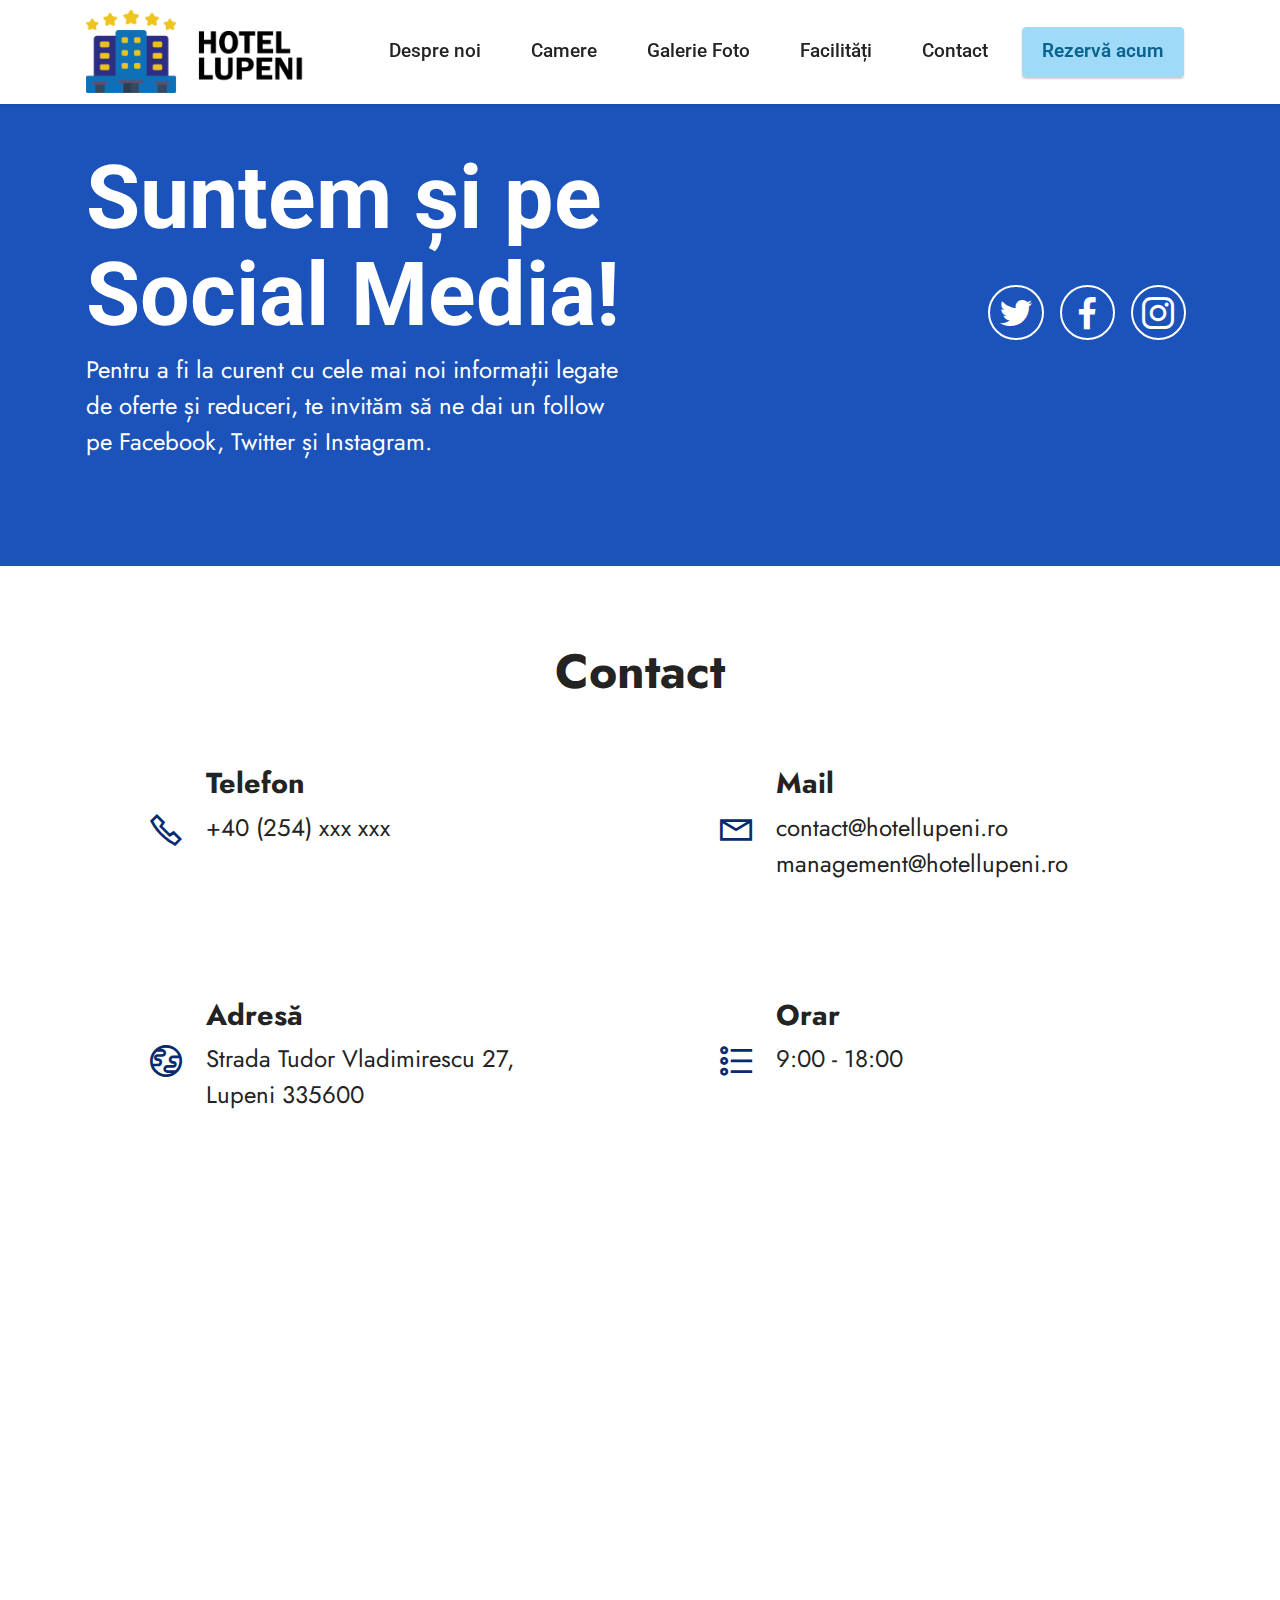
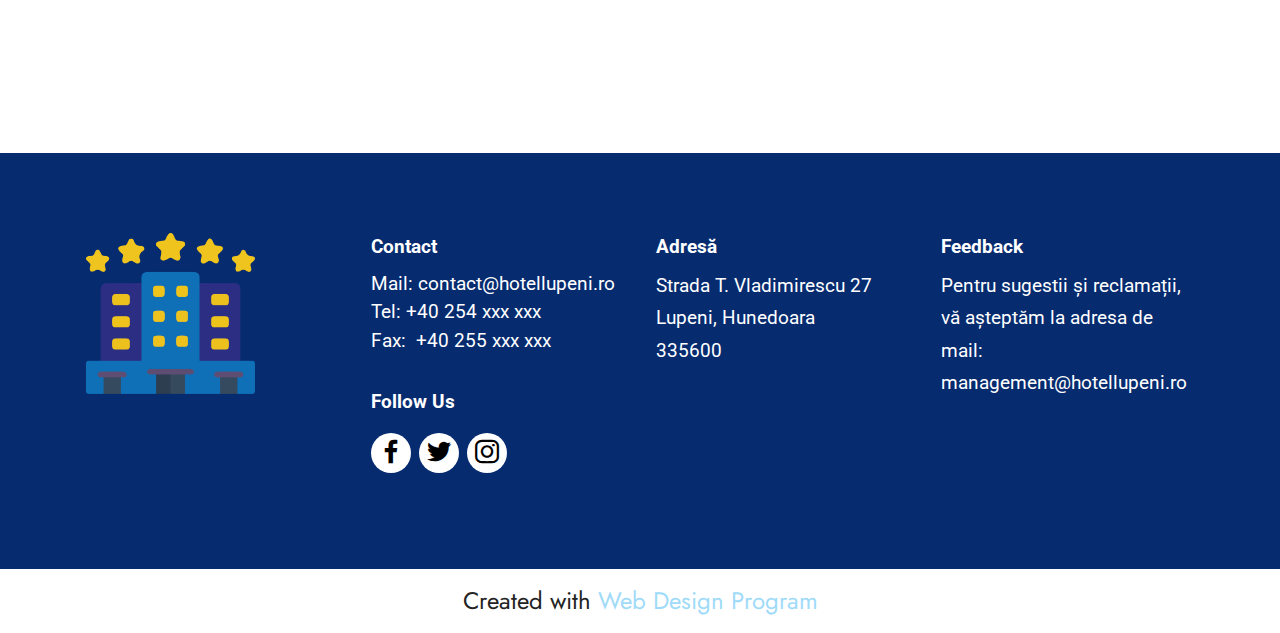
==== commit 6dd70cd3: "ddd" ====
--- a/page1.html
+++ b/page1.html
@@ -56,7 +56,7 @@
                     <li class="nav-item"><a class="nav-link link text-black text-primary display-4" href="page1.html">Contact</a>
                     </li></ul>
                 
-                <div class="navbar-buttons mbr-section-btn"><a class="btn btn-primary display-4" href="https://mobiri.se">Rezervă acum</a></div>
+                <div class="navbar-buttons mbr-section-btn"><a class="btn btn-primary display-4" href="page2.html#form7-l">Rezervă acum</a></div>
             </div>
         </div>
     </nav>
@@ -82,7 +82,7 @@
                 <a href="https://www.facebook.com" target="_blank">
                     <span class="mbr-iconfont mbr-iconfont-social socicon-facebook socicon"></span>
                 </a>
-                <a href="https://www.youtube.com" target="_blank">
+                <a href="https://www.instagram.com" target="_blank">
                     <span class="mbr-iconfont mbr-iconfont-social socicon-instagram socicon"></span>
                 </a>
                 
@@ -230,7 +230,7 @@
             
         </div>
     </div>
-</section><section class="display-7" style="padding: 0;align-items: center;justify-content: center;flex-wrap: wrap;    align-content: center;display: flex;position: relative;height: 4rem;"><a href="https://mobiri.se/2928637" style="flex: 1 1;height: 4rem;position: absolute;width: 100%;z-index: 1;"><img alt="" style="height: 4rem;" src="[data-uri]"></a><p style="margin: 0;text-align: center;" class="display-7">Made with &#8204;</p><a style="z-index:1" href="https://mobirise.com/drag-drop-website-builder.html">Drag & Drop Website Builder</a></section><script src="assets/bootstrap/js/bootstrap.bundle.min.js"></script>  <script src="assets/smoothscroll/smooth-scroll.js"></script>  <script src="assets/ytplayer/index.js"></script>  <script src="assets/sociallikes/social-likes.js"></script>  <script src="assets/dropdown/js/navbar-dropdown.js"></script>  <script src="assets/theme/js/script.js"></script>  
+</section><section class="display-7" style="padding: 0;align-items: center;justify-content: center;flex-wrap: wrap;    align-content: center;display: flex;position: relative;height: 4rem;"><a href="https://mobiri.se/2928637" style="flex: 1 1;height: 4rem;position: absolute;width: 100%;z-index: 1;"><img alt="" style="height: 4rem;" src="[data-uri]"></a><p style="margin: 0;text-align: center;" class="display-7">Created with &#8204;</p><a style="z-index:1" href="https://mobirise.com/builder/web-design-program.html">Web Design Program</a></section><script src="assets/bootstrap/js/bootstrap.bundle.min.js"></script>  <script src="assets/smoothscroll/smooth-scroll.js"></script>  <script src="assets/ytplayer/index.js"></script>  <script src="assets/sociallikes/social-likes.js"></script>  <script src="assets/dropdown/js/navbar-dropdown.js"></script>  <script src="assets/theme/js/script.js"></script>  
   
   
 </body>
